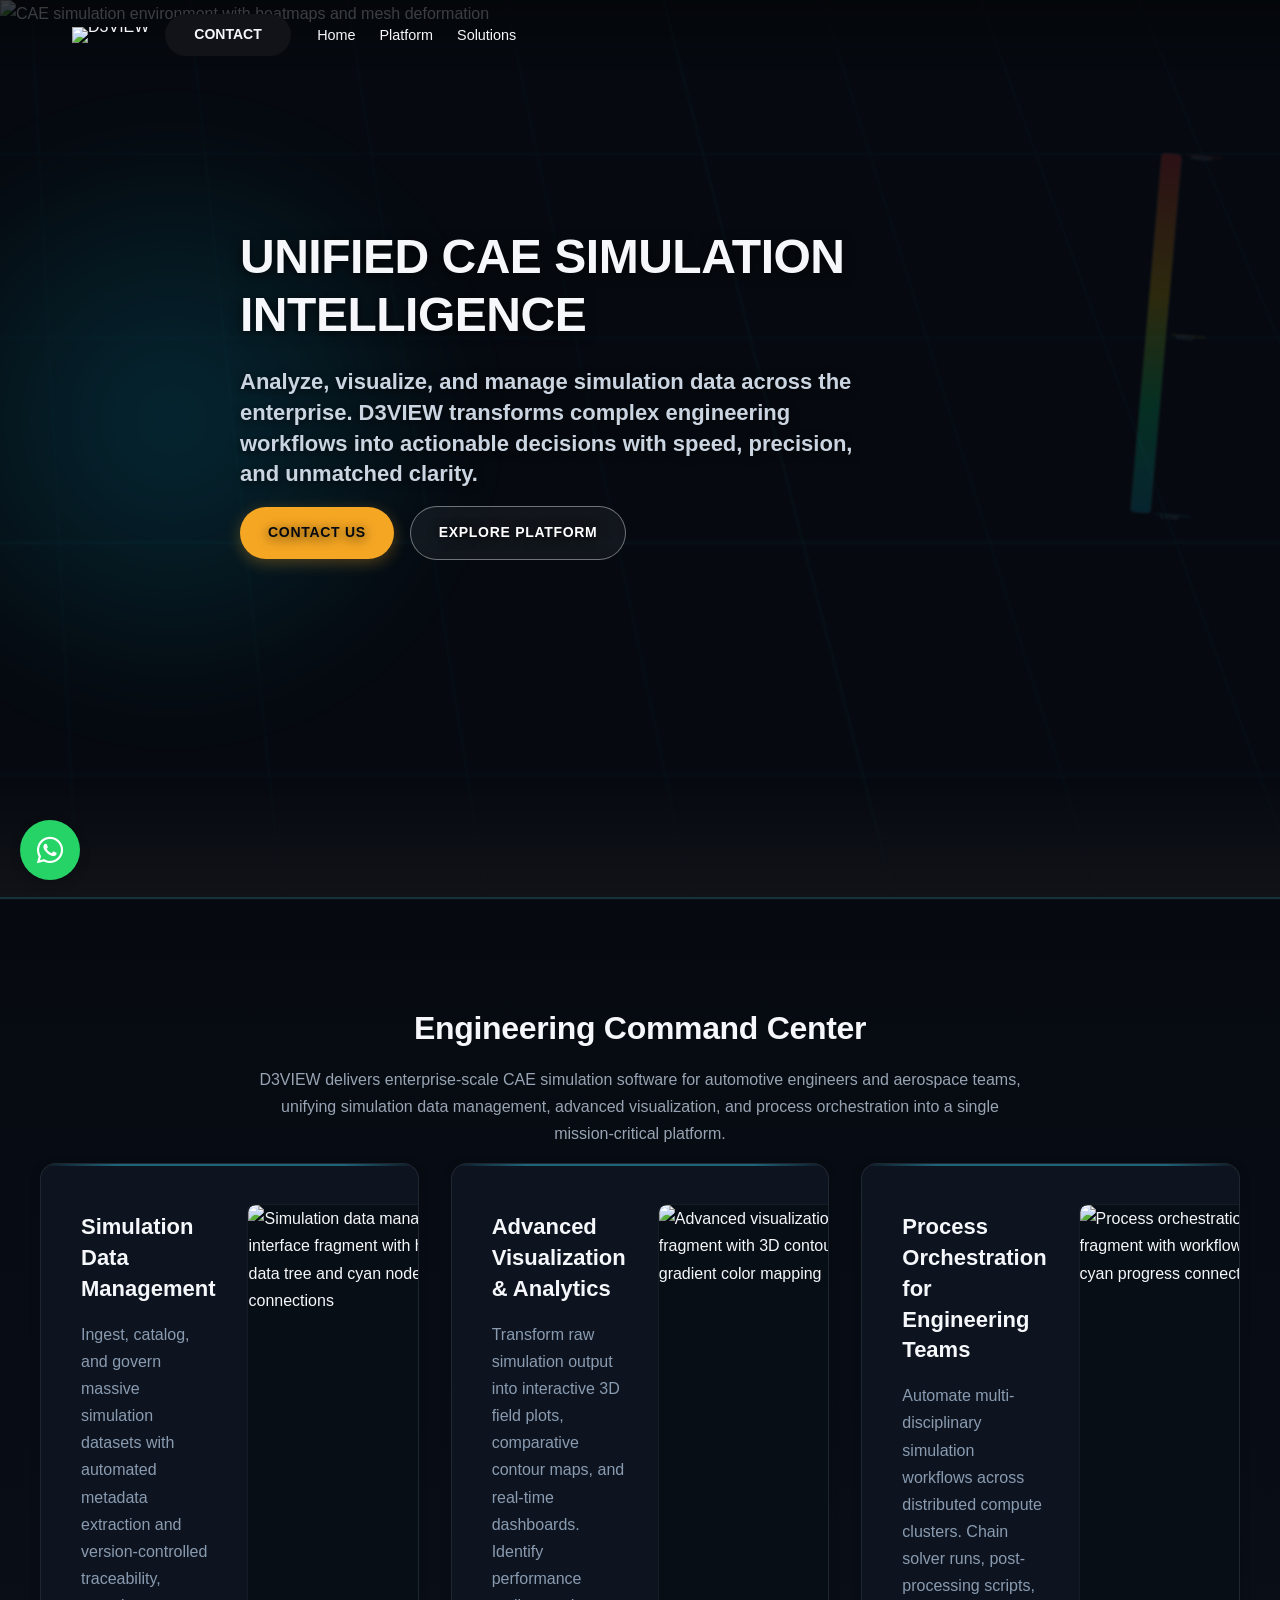
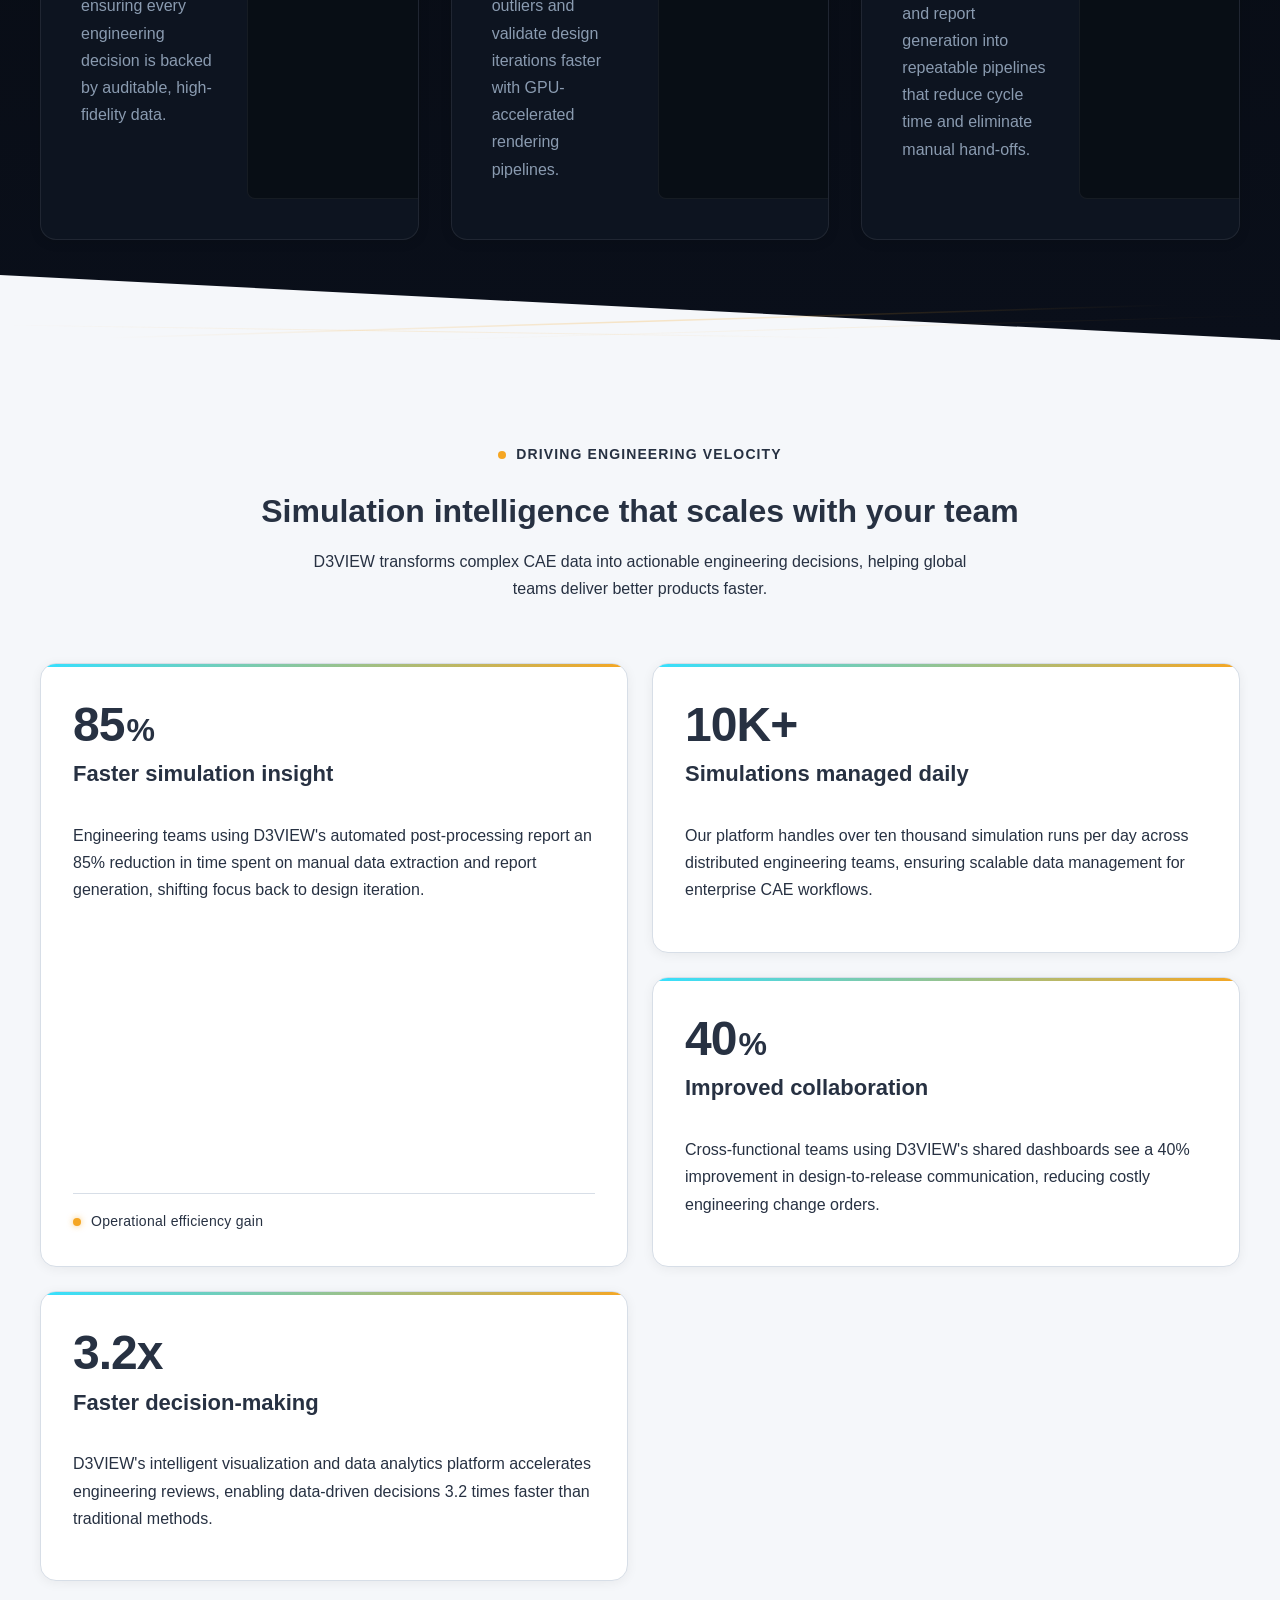
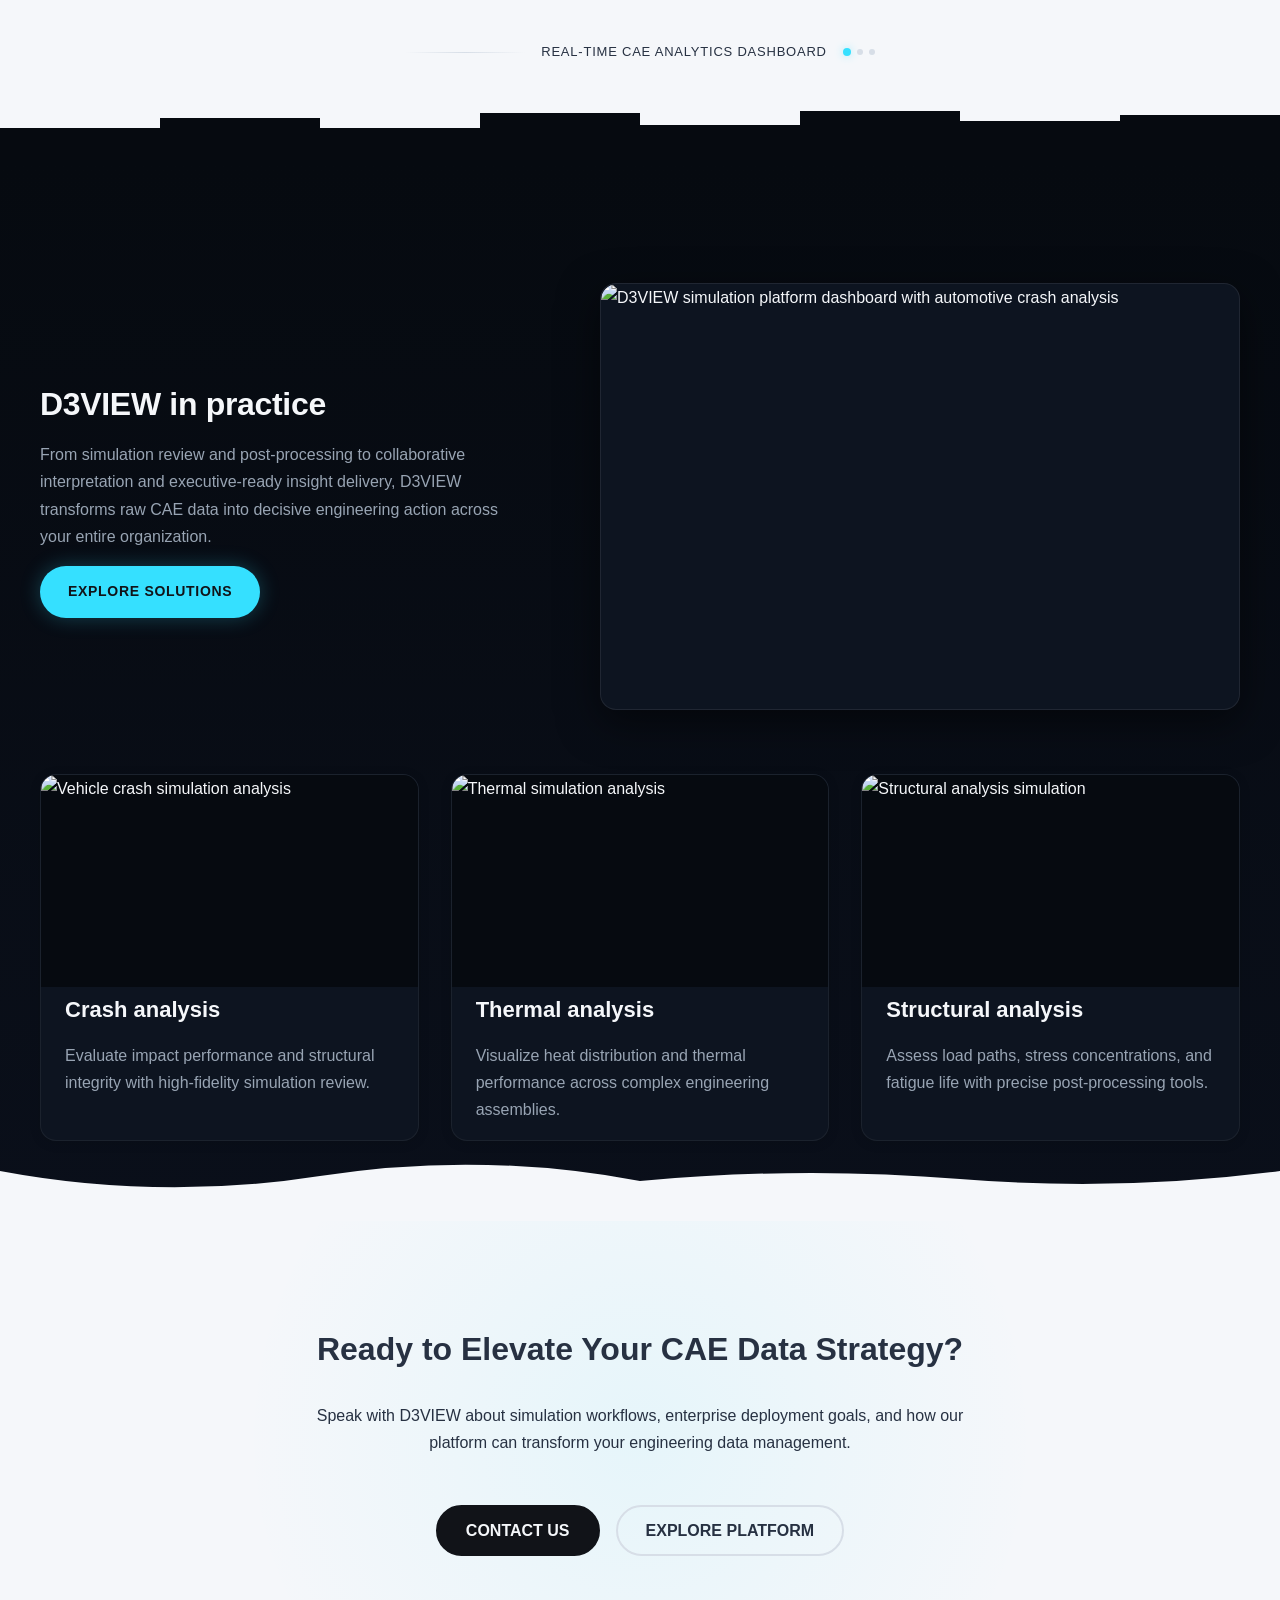
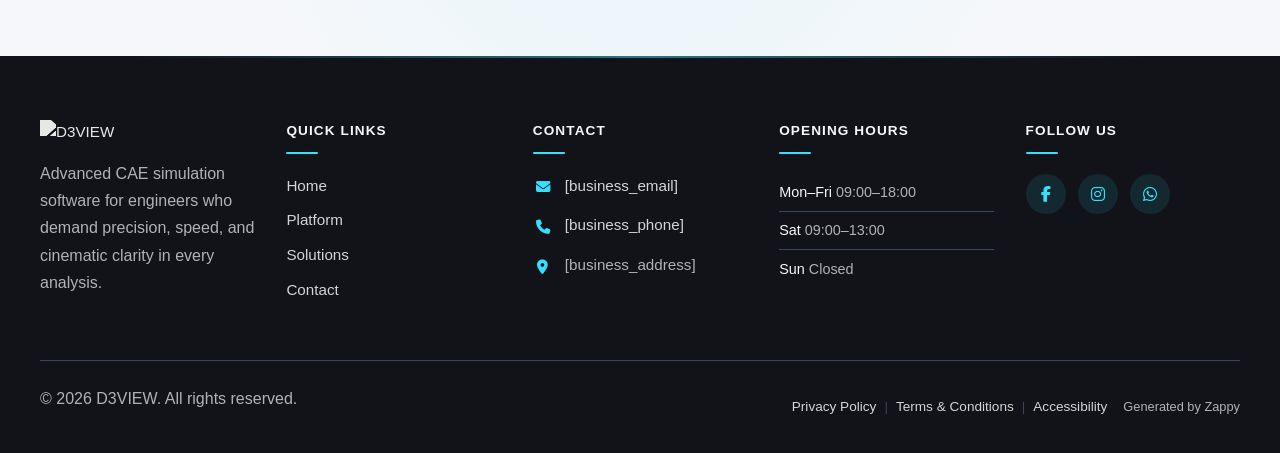
==== index.html @ 707a0f2b "Background sync: Progressive GitHub Sync" ====
<!DOCTYPE html>
<html lang="en">
<head>
    <meta charset="UTF-8">
    <meta name="viewport" content="width=device-width, initial-scale=1.0">
    <meta name="robots" content="index, follow">
    <title>Unlock Smarter CAE Simulations with Data Analytics — D3VIEW</title>
    <meta name="description" content="Transform how you analyze, visualize, and manage simulation data with D3VIEW&#39;s advanced CAE platform. Built for engineers who demand faster insights. Start optimizing today.">
    <meta name="keywords" content="D3VIEW, CAE simulation software for automotive engineers, engineering data management solutions US, simulation data analytics, finite element analysis software for aerospace">
    
    <!-- Favicons -->
    <link rel="icon" type="image/x-icon" href="/assets/favicon.ico">
    <link rel="icon" type="image/png" sizes="16x16" href="/assets/favicon-16x16.png">
    <link rel="icon" type="image/png" sizes="32x32" href="/assets/favicon-32x32.png">
    <link rel="icon" type="image/png" sizes="48x48" href="/assets/favicon-48x48.png">
    <link rel="icon" type="image/png" sizes="192x192" href="/assets/favicon-192x192.png">
    <link rel="icon" type="image/png" sizes="512x512" href="/assets/favicon-512x512.png">
    <link rel="apple-touch-icon" href="/assets/apple-touch-icon.png">
    <!-- Zappy Analytics -->
<script>
(function() {
  'use strict';
  
  // Configuration
  var config = {
    websiteId: 'a267a51c-6e63-4d14-a354-4fe58161409e',
    apiUrl: 'https://api.zappy5.com/api/analytics/track',
    sessionDuration: 30 * 60 * 1000, // 30 minutes
    visitorDuration: 30 * 24 * 60 * 60 * 1000, // 30 days
    trackPageViews: true,
    trackClicks: true,
    trackFormSubmissions: true
  };
  
  // Generate or retrieve persistent visitor ID (30 days)
  function getVisitorId() {
    var visitorKey = 'zappy_visitor_' + config.websiteId;
    var visitor = null;
    
    try {
      visitor = localStorage.getItem(visitorKey);
      if (visitor) {
        var visitorData = JSON.parse(visitor);
        var now = Date.now();
        
        // Check if visitor ID is still valid (30 days)
        if (now - visitorData.created < config.visitorDuration) {
          // Update last seen timestamp
          visitorData.lastSeen = now;
          localStorage.setItem(visitorKey, JSON.stringify(visitorData));
          return visitorData.id;
        }
      }
    } catch (e) {
      console.warn('Zappy Analytics: LocalStorage not available');
    }
    
    // Generate new visitor ID
    var newVisitorId = 'zv_' + Date.now() + '_' + Math.random().toString(36).substr(2, 9);
    
    try {
      localStorage.setItem(visitorKey, JSON.stringify({
        id: newVisitorId,
        created: Date.now(),
        lastSeen: Date.now()
      }));
    } catch (e) {
      // Continue without local storage
    }
    
    return newVisitorId;
  }
  
  // Generate or retrieve session ID (30 minutes)
  function getSessionId() {
    var sessionKey = 'zappy_session_' + config.websiteId;
    var session = null;
    
    try {
      session = sessionStorage.getItem(sessionKey);
      if (session) {
        var sessionData = JSON.parse(session);
        var now = Date.now();
        
        // Check if session is still valid
        if (now - sessionData.timestamp < config.sessionDuration) {
          // Update timestamp
          sessionData.timestamp = now;
          sessionStorage.setItem(sessionKey, JSON.stringify(sessionData));
          return sessionData.id;
        }
      }
    } catch (e) {
      console.warn('Zappy Analytics: SessionStorage not available');
    }
    
    // Generate new session ID
    var newSessionId = 'zs_' + Date.now() + '_' + Math.random().toString(36).substr(2, 9);
    
    try {
      sessionStorage.setItem(sessionKey, JSON.stringify({
        id: newSessionId,
        timestamp: Date.now()
      }));
    } catch (e) {
      // Continue without session storage
    }
    
    return newSessionId;
  }
  
  var visitorId = getVisitorId();
  var sessionId = getSessionId();
  
  // Track an event
  function trackEvent(eventType, data) {
    data = data || {};
    
    var eventData = {
      website_id: config.websiteId,
      event_type: eventType,
      page_path: window.location.pathname,
      referrer: document.referrer || 'direct',
      visitor_id: visitorId,
      session_id: sessionId,
      metadata: data
    };
    
    // Use sendBeacon if available (better for page unload events)
    if (navigator.sendBeacon) {
      var blob = new Blob([JSON.stringify(eventData)], { type: 'application/json' });
      navigator.sendBeacon(config.apiUrl, blob);
    } else {
      // Fallback to fetch
      fetch(config.apiUrl, {
        method: 'POST',
        headers: {
          'Content-Type': 'application/json'
        },
        body: JSON.stringify(eventData),
        keepalive: true
      }).catch(function(error) {
        console.warn('Zappy Analytics: Failed to track event', error);
      });
    }
  }
  
  // Track page view
  if (config.trackPageViews) {
    trackEvent('pageview', {
      title: document.title,
      url: window.location.href
    });
  }
  
  // Track clicks on important elements
  if (config.trackClicks) {
    document.addEventListener('click', function(e) {
      var target = e.target;
      
      // Track button clicks (counted as actions)
      if (target.tagName === 'BUTTON' || target.closest('button')) {
        var button = target.tagName === 'BUTTON' ? target : target.closest('button');
        trackEvent('click', {
          element: 'button',
          text: button.textContent.trim().substring(0, 100),
          id: button.id || null,
          class: button.className || null
        });
      }
      
      // Track link clicks (navigation - not counted as actions)
      else if (target.tagName === 'A' || target.closest('a')) {
        var link = target.tagName === 'A' ? target : target.closest('a');
        trackEvent('navigation', {
          element: 'link',
          text: link.textContent.trim().substring(0, 100),
          href: link.href,
          external: link.hostname !== window.location.hostname
        });
      }
    }, true);
  }
  
  // Track form submissions
  if (config.trackFormSubmissions) {
    document.addEventListener('submit', function(e) {
      var form = e.target;
      
      trackEvent('form_submit', {
        form_id: form.id || null,
        form_name: form.name || null,
        form_action: form.action || null,
        form_method: form.method || 'GET'
      });
    }, true);
  }
  
  // Track time on page (send on page unload)
  var pageLoadTime = Date.now();
  
  window.addEventListener('beforeunload', function() {
    var timeOnPage = Math.floor((Date.now() - pageLoadTime) / 1000); // in seconds
    
    trackEvent('page_unload', {
      time_on_page: timeOnPage,
      page_path: window.location.pathname
    });
  });
  
  // Expose tracking function globally for custom events
  window.zappyAnalytics = {
    track: trackEvent,
    getVisitorId: function() { return visitorId; },
    getSessionId: function() { return sessionId; }
  };
  
})();
</script>
<!-- End Zappy Analytics -->
    <meta property="og:title" content="Unlock Smarter CAE Simulations with Data Analytics — D3VIEW">
    <meta property="og:description" content="Transform how you analyze, visualize, and manage simulation data with D3VIEW&#39;s advanced CAE platform. Built for engineers who demand faster insights. Start optimizing today.">
    <meta name="twitter:card" content="summary_large_image">
    <meta name="twitter:title" content="Unlock Smarter CAE Simulations with Data Analytics — D3VIEW">
    <meta name="twitter:description" content="Transform how you analyze, visualize, and manage simulation data with D3VIEW&#39;s advanced CAE platform. Built for engineers who demand faster insights. Start optimizing today.">
    <meta property="og:type" content="website">
  <meta property="og:locale" content="en_US">
  
  
  
  
  
  <link rel="stylesheet" href="https://cdnjs.cloudflare.com/ajax/libs/font-awesome/6.4.0/css/all.min.css">
  <style>
    .skip-link { position: absolute; top: 0; left: 0; transform: translateY(-200%); padding: 12px 18px; background: var(--bg-dark, #1a1a1a); color: var(--text-light, #fff); font-weight: 600; border-radius: 0 0 8px 0; z-index: 10000; }
    .skip-link:focus { transform: none; outline: 2px solid var(--ring, #fff); outline-offset: 2px; }
    :focus-visible { outline: 2px solid var(--ring, currentColor); outline-offset: 3px; }
  </style>


  
    <!-- Favicons -->
    <link rel="icon" type="image/x-icon" href="/assets/favicon.ico">
    <link rel="icon" type="image/png" sizes="16x16" href="/assets/favicon-16x16.png">
    <link rel="icon" type="image/png" sizes="32x32" href="/assets/favicon-32x32.png">
    <link rel="icon" type="image/png" sizes="48x48" href="/assets/favicon-48x48.png">
    <link rel="icon" type="image/png" sizes="192x192" href="/assets/favicon-192x192.png">
    <link rel="icon" type="image/png" sizes="512x512" href="/assets/favicon-512x512.png">
    <link rel="apple-touch-icon" href="/assets/apple-touch-icon.png">
    <!-- Cookie Consent -->
    <link rel="stylesheet" href="https://cdn.jsdelivr.net/npm/vanilla-cookieconsent@3/dist/cookieconsent.css">
    <script src="https://cdn.jsdelivr.net/npm/vanilla-cookieconsent@3/dist/cookieconsent.umd.js"></script>
    <!-- Mickidum Accessibility Toolbar -->
    <script src="https://cdn.jsdelivr.net/gh/mickidum/acc_toolbar/acctoolbar/acctoolbar.min.js"></script>
    <link rel="stylesheet" href="/styles.css">
    <script>window.ZAPPY_WEBSITE_ID = "a267a51c-6e63-4d14-a354-4fe58161409e"; window.ZAPPY_API_BASE = "https://api.zappy5.com";</script>

    <style id="zappy-dropdown-submenu-styles">
      /* ========== DESKTOP DROPDOWN SUBMENU STYLES ========== */
      /* Base styles for dropdown submenus - parent must be positioned */
      .nav-menu li:has(.sub-menu), nav li:has(.sub-menu), .navbar li:has(.sub-menu), #navMenu li:has(.sub-menu) { position: relative; }
      /* Submenu base - hidden by default */
      .nav-menu .sub-menu, nav .sub-menu, .navbar .sub-menu, #navMenu .sub-menu { display: block !important; position: absolute !important; top: 100%; left: 0; min-width: 220px; background: white; border-radius: 8px; box-shadow: 0 8px 25px rgba(0,0,0,0.15); padding: 8px 0; opacity: 0; visibility: hidden; transform: translateY(10px); transition: all 0.3s ease; z-index: 1000; list-style: none; pointer-events: none; }
      /* CRITICAL: Desktop hover styles to show dropdown */
      .nav-menu li:hover > .sub-menu, nav li:hover > .sub-menu, .navbar li:hover > .sub-menu, #navMenu li:hover > .sub-menu { opacity: 1 !important; visibility: visible !important; transform: translateY(0) !important; pointer-events: auto !important; }
      /* Submenu item styling */
      .sub-menu li { list-style: none; margin: 0; padding: 0; }
      .sub-menu a { display: block !important; padding: 10px 16px !important; color: var(--text-dark, #333) !important; font-weight: 500; text-decoration: none; white-space: nowrap; transition: background-color 0.2s; }
      .sub-menu .zappy-nav-child > a { padding-left: 28px !important; font-size: 0.9em !important; opacity: 0.85 !important; }
      [dir="rtl"] .sub-menu .zappy-nav-child > a, html[lang="he"] .sub-menu .zappy-nav-child > a, html[lang="ar"] .sub-menu .zappy-nav-child > a { padding-left: 10px !important; padding-right: 28px !important; }
      .sub-menu .zappy-nav-parent > a { font-weight: 600 !important; }
      .sub-menu a:hover { background-color: #f5f5f5; }
      /* RTL (Hebrew/Arabic) dropdown positioning */
      [dir="rtl"] .nav-menu .sub-menu, [dir="rtl"] nav .sub-menu, [dir="rtl"] .navbar .sub-menu, html[lang="he"] .nav-menu .sub-menu, html[lang="he"] nav .sub-menu, html[lang="he"] .navbar .sub-menu, html[lang="ar"] .nav-menu .sub-menu, html[lang="ar"] nav .sub-menu, html[lang="ar"] .navbar .sub-menu { left: auto !important; right: 0 !important; }
      /* Hide empty dropdown menus (exclude catalog sub-menus that use <a> children instead of <li>) */
      .sub-menu:empty, .sub-menu:not(:has(li:not(.zappy-hidden-menu-item))):not(:has(> a)), .sub-menu:not(:has(li)):not(:has(> a)) { display: none !important; opacity: 0 !important; visibility: hidden !important; pointer-events: none !important; }
      /* Desktop: show submenu on Menu Group hover */
      li:has(.menu-group-title):hover > .sub-menu { opacity: 1 !important; visibility: visible !important; transform: translateY(0) !important; pointer-events: auto !important; }
      /* Menu Group title styling */
      .nav-menu > li > .menu-group-title, #navMenu > li > .menu-group-title { display: inline-block; padding: 0.5rem 1rem; cursor: default; user-select: none; }
      
      /* ========== MOBILE SUBMENU STYLES ========== */
      @media (max-width: 768px) {
        .nav-menu .sub-menu, nav .sub-menu, .navbar .sub-menu, #navMenu .sub-menu { position: static !important; transform: none !important; box-shadow: none !important; background: transparent !important; max-height: 0; overflow: hidden; opacity: 0; visibility: hidden; transition: max-height 0.3s ease, opacity 0.3s ease; padding: 0 !important; border-radius: 0 !important; }
        .navbar .sub-menu.mobile-expanded, .nav-menu .sub-menu.mobile-expanded, #navMenu .sub-menu.mobile-expanded { max-height: none !important; overflow-y: visible !important; opacity: 1 !important; visibility: visible !important; padding: 8px 0 8px 16px !important; }
        [dir="rtl"] .sub-menu.mobile-expanded, html[lang="he"] .sub-menu.mobile-expanded { padding: 8px 16px 8px 0 !important; }
        /* Disable hover behavior on mobile */
        .nav-menu li:hover > .sub-menu, nav li:hover > .sub-menu, .navbar li:hover > .sub-menu, #navMenu li:hover > .sub-menu { opacity: 0; visibility: hidden; pointer-events: none; }
        .nav-menu li > .sub-menu.mobile-expanded, nav li > .sub-menu.mobile-expanded, .navbar li > .sub-menu.mobile-expanded, #navMenu li > .sub-menu.mobile-expanded { opacity: 1 !important; visibility: visible !important; pointer-events: auto !important; }
        .nav-menu li:has(.sub-menu), nav li:has(.sub-menu), .navbar li:has(.sub-menu), #navMenu li:has(.sub-menu) { display: flex !important; flex-wrap: wrap !important; align-items: center !important; position: relative !important; min-height: 44px !important; }
        .nav-menu li:has(.sub-menu) > a, nav li:has(.sub-menu) > a, .navbar li:has(.sub-menu) > a, #navMenu li:has(.sub-menu) > a { flex: 1 !important; min-width: 0 !important; }
        .nav-menu li:has(.sub-menu) > .menu-group-title, nav li:has(.sub-menu) > .menu-group-title, .navbar li:has(.sub-menu) > .menu-group-title, #navMenu li:has(.sub-menu) > .menu-group-title { flex: 1 !important; min-width: 0 !important; padding: 0 !important; line-height: inherit !important; }
        .nav-menu li:has(.sub-menu) > .sub-menu, nav li:has(.sub-menu) > .sub-menu, .navbar li:has(.sub-menu) > .sub-menu, #navMenu li:has(.sub-menu) > .sub-menu { flex-basis: 100% !important; width: 100% !important; }
        .nav-menu li:has(.sub-menu) > a [class*="chevron"], .nav-menu li:has(.sub-menu) > a [class*="arrow"], .nav-menu li:has(.sub-menu) > a .fa-chevron-down, .nav-menu li:has(.sub-menu) > a .fa-angle-down, nav li:has(.sub-menu) > a [class*="chevron"], nav li:has(.sub-menu) > a [class*="arrow"], #navMenu li:has(.sub-menu) > a [class*="chevron"], #navMenu li:has(.sub-menu) > a [class*="arrow"] { display: none !important; visibility: hidden !important; }
        .mobile-submenu-toggle { display: flex !important; align-items: center !important; justify-content: center !important; width: 44px !important; height: auto !important; background: transparent !important; border: none !important; cursor: pointer !important; color: var(--text-light) !important; position: static !important; flex-shrink: 0 !important; align-self: stretch !important; z-index: 2 !important; padding: 0 !important; margin: 0 !important; }
        .mobile-submenu-toggle::after { content: '' !important; width: 0 !important; height: 0 !important; border-left: 6px solid transparent !important; border-right: 6px solid transparent !important; border-top: 7px solid currentColor !important; transition: transform 0.3s ease !important; }
        .mobile-submenu-toggle.expanded::after { transform: rotate(180deg) !important; }
        .sub-menu a { padding: 10px 0 !important; display: block !important; color: var(--text-light) !important; white-space: normal !important; }
        .sub-menu .zappy-nav-child > a { padding-left: 28px !important; font-size: 0.9em !important; opacity: 0.85 !important; }
        [dir="rtl"] .sub-menu .zappy-nav-child > a, html[lang="he"] .sub-menu .zappy-nav-child > a, html[lang="ar"] .sub-menu .zappy-nav-child > a { padding-left: 0 !important; padding-right: 28px !important; }
        .sub-menu .zappy-nav-parent > a { font-weight: 600 !important; }
        .nav-menu.active, #navMenu.active { max-width: 100vw !important; overflow-x: hidden !important; box-sizing: border-box !important; }
        .navbar .sub-menu li a, nav.navbar .sub-menu li a, .zappy-products-dropdown .sub-menu a { color: var(--text-light) !important; }
      }
      @media (min-width: 769px) { .mobile-submenu-toggle { display: none !important; } }
    </style>

    <style id="zappy-widget-visibility">
      html[dir="rtl"] .whatsapp-float { right: 20px !important; left: auto !important; }
      html[dir="ltr"] .whatsapp-float, html:not([dir]) .whatsapp-float { left: 20px !important; right: auto !important; }
      html[dir="rtl"] #mic-access-tool-general-button, html[dir="rtl"] .mic-access-tool-general-button,
      html[dir="rtl"] #mic-init-access-tool .mic-access-tool-general-button,
      html[dir="rtl"] #mic-init-access-tool #mic-access-tool-general-button,
      html[dir="rtl"] ._access-icon { left: 20px !important; right: auto !important; }
      html[dir="ltr"] #mic-access-tool-general-button, html[dir="ltr"] .mic-access-tool-general-button,
      html[dir="ltr"] #mic-init-access-tool .mic-access-tool-general-button,
      html[dir="ltr"] #mic-init-access-tool #mic-access-tool-general-button,
      html[dir="ltr"] ._access-icon,
      html:not([dir]) #mic-access-tool-general-button, html:not([dir]) .mic-access-tool-general-button,
      html:not([dir]) #mic-init-access-tool .mic-access-tool-general-button,
      html:not([dir]) #mic-init-access-tool #mic-access-tool-general-button,
      html:not([dir]) ._access-icon { right: 20px !important; left: auto !important; }
      @media (max-width: 768px) { .whatsapp-float { display: flex !important; } }
      @media (min-width: 769px) { .whatsapp-float { display: flex !important; } }
      @media (max-width: 768px) {
        #mic-access-tool-general-button, .mic-access-tool-general-button,
        #mic-init-access-tool .mic-access-tool-general-button, #mic-init-access-tool #mic-access-tool-general-button,
        ._access-icon { display: flex !important; visibility: visible !important; opacity: 1 !important; pointer-events: auto !important; }
        #mic-access-tool-box.opened-mic-access-tool, .mic-access-tool-box.opened-mic-access-tool,
        #mic-init-access-tool #mic-access-tool-box.opened-mic-access-tool {
          visibility: visible !important; opacity: 1 !important; pointer-events: auto !important;
        }
      }
      @media (min-width: 769px) {
        #mic-access-tool-general-button, .mic-access-tool-general-button,
        #mic-init-access-tool .mic-access-tool-general-button, #mic-init-access-tool #mic-access-tool-general-button,
        ._access-icon { display: flex !important; visibility: visible !important; opacity: 1 !important; pointer-events: auto !important; }
        #mic-access-tool-box.opened-mic-access-tool, .mic-access-tool-box.opened-mic-access-tool,
        #mic-init-access-tool #mic-access-tool-box.opened-mic-access-tool {
          visibility: visible !important; opacity: 1 !important; pointer-events: auto !important;
        }
      }
    </style>
</head>
<body>
<a class="skip-link" href="#main">Skip to main content</a>
  <nav class="navbar">
  <button class="mobile-toggle" id="mobileToggle" aria-label="Menu">
    <svg class="hamburger-icon" width="24" height="24" viewBox="0 0 24 24" fill="none">
      <path d="M3 12h18M3 6h18M3 18h18" stroke="currentColor" stroke-width="2" stroke-linecap="round"></path>
    </svg>
    <svg class="close-icon" width="24" height="24" viewBox="0 0 24 24" fill="none" style="display: none;">
      <path d="M18 6L6 18M6 6l12 12" stroke="currentColor" stroke-width="2" stroke-linecap="round"></path>
    </svg>
  </button>
  
  <button class="phone-header-btn" data-phone="[business_phone]" aria-label="Call">
    <svg width="20" height="20" viewBox="0 0 24 24" fill="currentColor">
      <path d="M22 16.92v3a2 2 0 0 1-2.18 2 19.79 19.79 0 0 1-8.63-3.07 19.5 19.5 0 0 1-6-6 19.79 19.79 0 0 1-3.07-8.67A2 2 0 0 1 4.11 2h3a2 2 0 0 1 2 1.72 12.84 12.84 0 0 0 .7 2.81 2 2 0 0 1-.45 2.11L8.09 9.91a16 16 0 0 0 6 6l1.27-1.27a2 2 0 0 1 2.11-.45 12.84 12.84 0 0 0 2.81.7A2 2 0 0 1 22 16.92z"></path>
    </svg>
  </button>

  <div class="nav-container">
    <div class="nav-brand">
      <a href="/" class="logo-link"><img class="logo" src="/assets/site-home-image-1.webp" alt="D3VIEW"></a>
    </div>
    
    <ul class="nav-menu" id="navMenu"><li><a href="/">Home</a></li><li><a href="/platform">Platform</a></li><li><a href="/solutions">Solutions</a></li></ul>
    
    <div class="nav-cta-container">
      <a href="/contact" class="nav-cta-btn">Contact</a>
    </div>
  </div>
</nav>
<script>

// Navbar Mobile Menu Toggle and Contrast Fix
(function() {
  // Use 'load' event instead of 'DOMContentLoaded' to ensure we run AFTER all other scripts
  window.addEventListener('load', function() {
    
    // FIX MOBILE BUTTON CONTRAST
    // Detect navbar background color and apply contrasting color to mobile buttons
    const navbar = document.querySelector('.navbar, nav, header');
    if (!navbar) {
      console.log('[Navbar] Navbar element not found');
      return;
    }
    
    // DECLARE VARIABLES EARLY to avoid Temporal Dead Zone errors
    // These are used in multiple places below
    let mobileToggle = document.getElementById('mobileToggle') ||
                       document.querySelector('.mobile-toggle') ||
                       document.querySelector('.hamburger') ||
                       document.querySelector('.hamburger-menu') ||
                       document.querySelector('.menu-toggle') ||
                       document.querySelector('.burger-menu') ||
                       document.querySelector('[aria-label="Menu"]') ||
                       document.querySelector('[aria-label="תפריט"]');
    
    const phoneBtn = document.querySelector('.phone-header-btn');
    
    const computedStyle = window.getComputedStyle(navbar);
    let bgColor = computedStyle.backgroundColor;
    
    console.log('[Navbar] Initial navbar background:', bgColor);
    
    // Check if background is transparent or rgba with 0 alpha
    const isTransparent = bgColor === 'transparent' || 
                         bgColor === 'rgba(0, 0, 0, 0)' ||
                         (bgColor.startsWith('rgba') && bgColor.includes(', 0)'));
    
    if (isTransparent) {
      // Check for background-image or gradient
      const bgImage = computedStyle.backgroundImage;
      if (bgImage && bgImage !== 'none') {
        console.log('[Navbar] Navbar has background image/gradient, using dark text');
        bgColor = 'rgb(240, 240, 240)'; // Assume light background
      } else {
        // Transparent navbar - check body background
        const bodyBg = window.getComputedStyle(document.body).backgroundColor;
        console.log('[Navbar] Navbar transparent, using body background:', bodyBg);
        bgColor = bodyBg;
      }
    }
    
    // Calculate luminance to determine if background is light or dark
    const rgb = bgColor.match(/\d+/g);
    if (rgb && rgb.length >= 3) {
      const r = parseInt(rgb[0]);
      const g = parseInt(rgb[1]);
      const b = parseInt(rgb[2]);
      const luminance = (0.299 * r + 0.587 * g + 0.114 * b) / 255;
      
      // Mobile button colors are set by Claude's AI-generated CSS (same as .nav-menu a)
      // No dynamic color overrides needed - colors come from the generated navbar CSS
      console.log('[Navbar] Mobile button colors preserved from Claude CSS (luminance:', luminance.toFixed(2) + ')');
      
      // FIX ICON SIZES - Ensure SVGs are properly sized and visible
      // INJECT CRITICAL CSS TO OVERRIDE ANY CONFLICTING RULES
      const criticalCSS = document.createElement('style');
      criticalCSS.id = 'zappy-mobile-nav-fix';
      const htmlLang = document.documentElement.lang || 'en';
      const htmlDir = document.documentElement.dir || 'ltr';
      // Check both dir attribute AND lang for RTL detection
      // dir="rtl" is the most reliable indicator
      const isRTL = htmlDir === 'rtl' || htmlLang === 'he' || htmlLang === 'ar';
      
      criticalCSS.textContent = `
        /* Hide mobile buttons on desktop, show only on mobile */
        @media (min-width: 769px) {
          .mobile-toggle,
          .phone-header-btn {
            display: none !important;
          }
        }
        
        /* Show and position mobile buttons correctly on mobile */
        @media (max-width: 768px) {
          .navbar,
          nav.navbar {
            min-height: 70px !important;
          }

          .mobile-toggle,
          .phone-header-btn {
            position: absolute !important;
            top: 0 !important;
            bottom: 0 !important;
            margin-top: auto !important;
            margin-bottom: auto !important;
            transform: none !important;
            z-index: 1001 !important;
            display: flex !important;
            align-items: center !important;
            justify-content: center !important;
            width: 36px !important;
            height: 36px !important;
            border-radius: 50% !important;
            border: none !important;
            cursor: pointer !important;
            padding: 6px !important;
            background: none !important;
            color: var(--nav-text, var(--text-light)) !important;
            touch-action: manipulation !important;
            -webkit-tap-highlight-color: transparent !important;
          }

          html[data-zappy-site-type="ecommerce"] .phone-header-btn,
          body[data-zappy-site-type="ecommerce"] .phone-header-btn,
          html[data-zappy-site-type="ecommerce"] header .phone-header-btn,
          html[data-zappy-site-type="ecommerce"] nav .phone-header-btn {
            display: none !important;
            visibility: hidden !important;
            width: 0 !important;
            height: 0 !important;
            min-width: 0 !important;
            overflow: hidden !important;
          }
          
          /* LTR positioning (default): hamburger LEFT, phone RIGHT */
          html:not([dir="rtl"]):not([lang="he"]):not([lang="ar"]) .mobile-toggle,
          html[dir="ltr"] .mobile-toggle {
            left: 12px !important;
            right: auto !important;
          }
          html:not([dir="rtl"]):not([lang="he"]):not([lang="ar"]) .phone-header-btn,
          html[dir="ltr"] .phone-header-btn {
            right: 12px !important;
            left: auto !important;
          }
          
          /* RTL positioning: hamburger RIGHT, phone LEFT */
          html[dir="rtl"] .mobile-toggle,
          html[lang="he"] .mobile-toggle,
          html[lang="ar"] .mobile-toggle {
            right: 12px !important;
            left: auto !important;
          }
          html[dir="rtl"] .phone-header-btn,
          html[lang="he"] .phone-header-btn,
          html[lang="ar"] .phone-header-btn {
            left: 12px !important;
            right: auto !important;
          }
          
          /* CRITICAL: Ensure nav-container has min-height on mobile */
          /* All children are positioned absolutely/fixed on mobile, so height:auto collapses to 0 */
          .nav-container {
            min-height: 70px !important;
            position: relative !important;
          }
          
          /* Ensure SVG icons are properly sized and inherit color */
          .mobile-toggle svg,
          .phone-header-btn svg {
            width: 24px !important;
            height: 24px !important;
            /* Don't force display - let JavaScript control hamburger/close toggle */
          }
          
          /* Reset nav-cta-container on mobile - remove desktop box-shadow/padding */
          /* that creates a visible ghost box when CTA button is hidden */
          .nav-cta-container {
            box-shadow: none !important;
            padding: 0 !important;
          }
          
          /* Hide nav-cta-container entirely on mobile when there's no lang-switcher */
          /* (only the CTA button is inside, and it's hidden on mobile) */
          .nav-cta-container:not(:has(.lang-switcher)) {
            display: none !important;
          }
          
          /* CRITICAL: Prevent hero image fade gradient from bleeding over headline text */
          /* The .image-fade-gradient has bottom: -30px (extends below parent) */
          /* On mobile stacked layout, this overlaps the h1 text below the image */
          .hero-image-column {
            overflow: hidden !important;
          }
          .image-fade-gradient {
            bottom: 0 !important;
          }
          
          /* Hide desktop language switcher on mobile - hamburger menu handles it */
          /* High specificity to override stored CSS */
          .lang-switcher,
          .nav-cta-container .lang-switcher,
          .nav-container .lang-switcher,
          .navbar .lang-switcher,
          .navbar .nav-cta-container .lang-switcher {
            display: none !important;
          }
        }
      `;
      
      // Remove existing fix if present and inject new one
      const existing = document.getElementById('zappy-mobile-nav-fix');
      if (existing) existing.remove();
      document.head.appendChild(criticalCSS);
      
      console.log('[Navbar] Critical CSS injected for mobile nav positioning');
      
      // ONLY apply inline positioning styles on mobile viewport
      // On desktop, the CSS handles hiding these buttons with display: none
      // Inline styles were breaking desktop layout by overriding CSS
      const isMobileViewport = window.innerWidth <= 768;
      
      if (mobileToggle) {
        // Icon sizing applies to all viewports for consistency
        const hamburgerIcon = mobileToggle.querySelector('.hamburger-icon');
        const closeIcon = mobileToggle.querySelector('.close-icon');
        
        if (hamburgerIcon) {
          hamburgerIcon.style.setProperty('width', '24px', 'important');
          hamburgerIcon.style.setProperty('height', '24px', 'important');
          hamburgerIcon.style.setProperty('display', 'block', 'important'); // Show hamburger by default
        }
        if (closeIcon) {
          closeIcon.style.setProperty('width', '24px', 'important');
          closeIcon.style.setProperty('height', '24px', 'important');
          closeIcon.style.setProperty('display', 'none', 'important'); // Hide close icon by default
        }
        
        // ONLY set positioning inline styles on mobile
        if (isMobileViewport) {
          mobileToggle.style.setProperty('position', 'absolute', 'important');
          mobileToggle.style.setProperty('top', '0', 'important');
          mobileToggle.style.setProperty('bottom', '0', 'important');
          mobileToggle.style.setProperty('margin-top', 'auto', 'important');
          mobileToggle.style.setProperty('margin-bottom', 'auto', 'important');
          mobileToggle.style.setProperty('transform', 'none', 'important');
          mobileToggle.style.setProperty('z-index', '1001', 'important');
          
          // Clear any inline left/right so CSS can take over based on html[dir]
          mobileToggle.style.removeProperty('left');
          mobileToggle.style.removeProperty('right');
          
          console.log('[Navbar] Mobile toggle positioning applied (mobile viewport)');
        } else {
          // On desktop, clear any positioning styles to let CSS handle it
          mobileToggle.style.removeProperty('position');
          mobileToggle.style.removeProperty('top');
          mobileToggle.style.removeProperty('transform');
          mobileToggle.style.removeProperty('z-index');
          mobileToggle.style.removeProperty('left');
          mobileToggle.style.removeProperty('right');
          console.log('[Navbar] Desktop viewport - cleared mobile toggle inline positioning');
        }
      }
      
      if (phoneBtn) {
        // Icon sizing applies to all viewports
        const phoneIcon = phoneBtn.querySelector('svg');
        if (phoneIcon) {
          phoneIcon.style.width = '24px';
          phoneIcon.style.height = '24px';
          phoneIcon.setAttribute('width', '24');
          phoneIcon.setAttribute('height', '24');
        }
        
        // ONLY set positioning inline styles on mobile
        if (isMobileViewport) {
          phoneBtn.style.setProperty('position', 'absolute', 'important');
          phoneBtn.style.setProperty('top', '0', 'important');
          phoneBtn.style.setProperty('bottom', '0', 'important');
          phoneBtn.style.setProperty('margin-top', 'auto', 'important');
          phoneBtn.style.setProperty('margin-bottom', 'auto', 'important');
          phoneBtn.style.setProperty('transform', 'none', 'important');
          phoneBtn.style.setProperty('z-index', '1001', 'important');
          
          // Clear any inline left/right so CSS can take over based on html[dir]
          phoneBtn.style.removeProperty('left');
          phoneBtn.style.removeProperty('right');
          
          console.log('[Navbar] Phone button positioning applied (mobile viewport)');
        } else {
          // On desktop, clear any positioning styles to let CSS handle it
          phoneBtn.style.removeProperty('position');
          phoneBtn.style.removeProperty('top');
          phoneBtn.style.removeProperty('transform');
          phoneBtn.style.removeProperty('z-index');
          phoneBtn.style.removeProperty('left');
          phoneBtn.style.removeProperty('right');
          console.log('[Navbar] Desktop viewport - cleared phone button inline positioning');
        }
      }
    } else {
      console.log('[Navbar] Could not parse background color:', bgColor);
    }
    
    // MOBILE MENU TOGGLE
    // Re-query in case DOM changed (mobileToggle already declared at top of function)
    mobileToggle = document.getElementById('mobileToggle') ||
                   document.querySelector('.mobile-toggle') ||
                   document.querySelector('.hamburger') ||
                   document.querySelector('.hamburger-menu') ||
                   document.querySelector('.menu-toggle') ||
                   document.querySelector('.burger-menu') ||
                   document.querySelector('[aria-label="Menu"]') ||
                   document.querySelector('[aria-label="תפריט"]');
    
    // EXPANDED SEARCH: Find nav menu by ID or class
    const navMenu = document.getElementById('navMenu') ||
                  document.querySelector('.nav-menu') ||
                  document.querySelector('.nav-links') ||
                  document.querySelector('nav ul:not(.submenu)');
    
    if (!mobileToggle || !navMenu) {
      console.log('[Navbar] Mobile toggle or menu not found:', { toggle: !!mobileToggle, menu: !!navMenu });
      return;
    }
    
    // Ensure navMenu has ID for CSS targeting
    if (!navMenu.id) {
      navMenu.id = 'navMenu';
    }
    
    console.log('[Navbar] Initializing mobile menu...');
    
    // Remove any existing event listeners by cloning the button
    const newToggle = mobileToggle.cloneNode(true);
    mobileToggle.parentNode.replaceChild(newToggle, mobileToggle);
    
    // Toggle menu handler (shared by click and touchend)
    function handleToggle(e) {
      e.preventDefault();
      e.stopPropagation();
      
      const hamburgerIcon = newToggle.querySelector('.hamburger-icon');
      const closeIcon = newToggle.querySelector('.close-icon');
      const isActive = navMenu.classList.contains('active');
      
      if (isActive) {
        // Close menu
        navMenu.classList.remove('active');
        if (hamburgerIcon) hamburgerIcon.style.setProperty('display', 'block', 'important');
        if (closeIcon) closeIcon.style.setProperty('display', 'none', 'important');
        document.body.style.overflow = '';
        console.log('[Navbar] Menu closed');
      } else {
        // Open menu
        navMenu.classList.add('active');
        if (hamburgerIcon) hamburgerIcon.style.setProperty('display', 'none', 'important');
        if (closeIcon) closeIcon.style.setProperty('display', 'block', 'important');
        document.body.style.overflow = 'hidden';
        console.log('[Navbar] Menu opened');
      }
    }
    
    // Use click for desktop/emulation and touchend as iOS Safari fallback.
    // Prevent double-fire with a timestamp guard.
    var lastToggleTime = 0;
    function guardedToggle(e) {
      var now = Date.now();
      if (now - lastToggleTime < 300) return;
      lastToggleTime = now;
      handleToggle(e);
    }
    
    newToggle.addEventListener('click', guardedToggle);
    newToggle.addEventListener('touchend', guardedToggle);
    
    // Close menu when clicking nav links (but NOT dropdown toggles)
    const navLinks = navMenu.querySelectorAll('a');
    navLinks.forEach(function(link) {
      link.addEventListener('click', function() {
        // Don't close if it's a dropdown child (unless it's a real navigation link)
        if (this.getAttribute('href') === '#') return;
        
        const hamburgerIcon = newToggle.querySelector('.hamburger-icon');
        const closeIcon = newToggle.querySelector('.close-icon');
        
        navMenu.classList.remove('active');
        if (hamburgerIcon) hamburgerIcon.style.setProperty('display', 'block', 'important');
        if (closeIcon) closeIcon.style.setProperty('display', 'none', 'important');
        document.body.style.overflow = '';
        console.log('[Navbar] Menu closed (link clicked)');
      });
    });
    
    // DROPDOWN MENU TOGGLE (for mobile and touch devices)
    var dropdownToggles = navMenu.querySelectorAll('.dropdown-toggle');
    dropdownToggles.forEach(function(toggle) {
      toggle.addEventListener('click', function(e) {
        e.preventDefault();
        e.stopPropagation();
        var parent = this.closest('.nav-dropdown');
        if (!parent) return;
        
        // Close other open dropdowns at the same level
        var siblings = parent.parentNode.querySelectorAll('.nav-dropdown.open');
        siblings.forEach(function(sib) {
          if (sib !== parent) sib.classList.remove('open');
        });
        
        parent.classList.toggle('open');
        console.log('[Navbar] Dropdown toggled:', parent.classList.contains('open') ? 'open' : 'closed');
      });
    });
    
    // Close dropdowns when clicking outside
    document.addEventListener('click', function(e) {
      if (!e.target.closest('.nav-dropdown')) {
        var openDropdowns = document.querySelectorAll('.nav-dropdown.open');
        openDropdowns.forEach(function(dd) { dd.classList.remove('open'); });
      }
    });
    
    console.log('[Navbar] Dropdown handlers initialized for ' + dropdownToggles.length + ' dropdowns');
    
    // Phone button functionality (phoneBtn already declared at top of function)
    if (phoneBtn) {
      phoneBtn.addEventListener('click', function() {
        // Get phone number from placeholder in page or use default
        const phoneLinks = document.querySelectorAll('a[href^="tel:"]');
        const phoneNumber = phoneLinks.length > 0 
          ? phoneLinks[0].getAttribute('href').replace('tel:', '')
          : '[business_phone]';
        
        window.location.href = 'tel:' + phoneNumber;
        console.log('[Navbar] Phone button clicked');
      });
    }
    
    console.log('[Navbar] Mobile menu initialized successfully');
    
    // WhatsApp button visibility is now controlled via CSS (siteSettings).
    // No JS-based desktop hiding — the button is visible on both mobile and desktop by default.
  });
})();

</script>
  
  <main id="main">
    <section data-band-index="0" class="home-hero-section" data-layout-spec="Home-hero" data-hero-type="fullscreen-scrim">
  <!-- Background Image -->
  <div class="hero-bg-wrapper">
    <img loading="eager" fetchpriority="high" data-hero-bg="true" data-placeholder="home-hero-image-1" data-context="Ultra-detailed cinematic 3D render of a CAE simulation environment showing a vehicle crash analysis with colorful contour heatmaps, mesh deformation grids, floating holographic data panels with engineering graphs, dark command center atmosphere with subtle cyan and electric blue highlights, depth of field blur on edges, 8K photorealistic style" width="1200" height="600" src="/assets/site-home-hero-image-1.webp" alt="CAE simulation environment with heatmaps and mesh deformation" class="hero-bg-img">
  </div>

  <!-- Scrim Overlay for Text Legibility -->
  <div class="hero-scrim"></div>

  <!-- Decorative Motifs (Behind Content) -->
  <div class="hero-decorations" aria-hidden="true">
    <!-- Grid Overlay -->
    <svg class="hero-grid-overlay" width="600" height="600" viewBox="0 0 600 600" preserveAspectRatio="xMidYMid slice" xmlns="http://www.w3.org/2000/svg">
      <defs>
        <pattern id="perspectiveGrid" width="60" height="60" patternUnits="userSpaceOnUse">
          <path d="M 60 0 L 0 0 L 0 60" fill="none" stroke="#00B4D8" stroke-width="0.5" stroke-opacity="0.06"></path>
        </pattern>
      </defs>
      <rect width="100%" height="100%" fill="url(#perspectiveGrid)"></rect>
      <path d="M 0 300 L 600 300 M 300 0 L 300 600" stroke="#00B4D8" stroke-width="0.5" stroke-opacity="0.04"></path>
    </svg>

    <!-- Glow Radial Accent -->
    <div class="hero-glow-accent"></div>

    <!-- Velocity Color Bar -->
    <svg class="hero-color-bar" width="80" height="400" viewBox="0 0 80 400" preserveAspectRatio="xMidYMid meet" xmlns="http://www.w3.org/2000/svg">
      <defs>
        <linearGradient id="velocityGradient" x1="0%" y1="0%" x2="0%" y2="100%">
          <stop offset="0%" stop-color="#FF3333"></stop>
          <stop offset="40%" stop-color="#FFD700"></stop>
          <stop offset="70%" stop-color="#00FF88"></stop>
          <stop offset="100%" stop-color="#00B4D8"></stop>
        </linearGradient>
      </defs>
      <rect x="10" y="20" width="20" height="360" rx="4" fill="url(#velocityGradient)" stroke="rgba(255,255,255,0.2)" stroke-width="1"></rect>
      <line x1="35" y1="20" x2="70" y2="20" stroke="#FF3333" stroke-width="1" opacity="0.8"></line>
      <text x="40" y="24" fill="#8A9BB0" font-size="8" font-family="Inter, sans-serif" font-weight="600">HIGH</text>
      <line x1="35" y1="200" x2="70" y2="200" stroke="#FFD700" stroke-width="1" opacity="0.8"></line>
      <text x="40" y="204" fill="#8A9BB0" font-size="8" font-family="Inter, sans-serif" font-weight="600">MED</text>
      <line x1="35" y1="380" x2="70" y2="380" stroke="#00B4D8" stroke-width="1" opacity="0.8"></line>
      <text x="40" y="384" fill="#8A9BB0" font-size="8" font-family="Inter, sans-serif" font-weight="600">LOW</text>
    </svg>
  </div>

  <!-- Text & CTA Overlay Group -->
  <div class="hero-overlay-group">
    <h1 class="hero-headline">Unified CAE Simulation Intelligence</h1>
    <h3 class="hero-subtitle">Analyze, visualize, and manage simulation data across the enterprise. D3VIEW transforms complex engineering workflows into actionable decisions with speed, precision, and unmatched clarity.</h3>
    <div class="hero-cta-group">
      <a href="/contact" class="btn-primary hero-cta-primary">Contact Us</a>
      <a href="/platform" class="btn-secondary hero-cta-secondary">Explore Platform</a>
    </div>
  </div>

  <!-- Bottom Divider -->
  <div class="home-hero-divider-wrapper" aria-hidden="true">
    <svg data-no-icon-edit="true" aria-hidden="true" viewBox="0 0 1200 120" preserveAspectRatio="none" xmlns="http://www.w3.org/2000/svg">
      <defs>
        <linearGradient id="dividerFade" x1="0%" y1="0%" x2="0%" y2="100%">
          <stop offset="0%" stop-color="#111318" stop-opacity="0"></stop>
          <stop offset="100%" stop-color="#111318" stop-opacity="1"></stop>
        </linearGradient>
      </defs>
      <rect x="0" y="0" width="1200" height="120" fill="url(#dividerFade)"></rect>
      <path d="M 0 120 L 1200 120 L 1200 119 L 0 119 Z" fill="#060A10" opacity="0.4"></path>
      <path d="M 0 118 L 1200 118" stroke="var(--accent)" stroke-width="1" opacity="0.3" fill="#060A10"></path>
    </svg>
  </div>
</section>

<section data-band-index="1" class="home-capabilities-section" data-layout-spec="Home-capabilities">
  <div class="home-capabilities-section__container">
    <!-- Intro Block -->
    <header class="home-capabilities-section__intro">
      <h2 class="home-capabilities-section__title">Engineering Command Center</h2>
      <p class="home-capabilities-section__subtitle">D3VIEW delivers enterprise-scale CAE simulation software for automotive engineers and aerospace teams, unifying simulation data management, advanced visualization, and process orchestration into a single mission-critical platform.</p>
    </header>

    <!-- Capability Cards Grid -->
    <div class="home-capabilities-section__grid">
      <!-- Card 1: Simulation Data Management -->
      <article class="home-capabilities-section__card">
        <div class="home-capabilities-section__card-body">
          <h3 class="home-capabilities-section__card-title">Simulation Data Management</h3>
          <p class="home-capabilities-section__card-text">Ingest, catalog, and govern massive simulation datasets with automated metadata extraction and version-controlled traceability, ensuring every engineering decision is backed by auditable, high-fidelity data.</p>
        </div>
        <div class="home-capabilities-section__card-visual">
          <img loading="lazy" decoding="async" data-placeholder="home-capabilities-image-1" data-context="Abstract dark engineering interface fragment showing a hierarchical data tree with glowing cyan nodes and thin connecting lines, resembling a mission-control simulation data catalog panel for CAE engineers." width="280" height="180" src="/assets/site-home-capabilities-image-1.webp" alt="Simulation data management interface fragment with hierarchical data tree and cyan node connections">
        </div>
      </article>

      <!-- Card 2: Advanced Visualization & Analytics -->
      <article class="home-capabilities-section__card">
        <div class="home-capabilities-section__card-body">
          <h3 class="home-capabilities-section__card-title">Advanced Visualization &amp; Analytics</h3>
          <p class="home-capabilities-section__card-text">Transform raw simulation output into interactive 3D field plots, comparative contour maps, and real-time dashboards. Identify performance outliers and validate design iterations faster with GPU-accelerated rendering pipelines.</p>
        </div>
        <div class="home-capabilities-section__card-visual">
          <img loading="lazy" decoding="async" data-placeholder="home-capabilities-image-2" data-context="Dark engineering UI fragment displaying a 3D wireframe contour plot with cyan-to-amber gradient color mapping, overlaid with thin grid lines and small floating data callouts, evoking a CAE post-processing dashboard." width="280" height="180" src="/assets/site-home-capabilities-image-2.webp" alt="Advanced visualization interface fragment with 3D contour plot and gradient color mapping">
        </div>
      </article>

      <!-- Card 3: Process Orchestration -->
      <article class="home-capabilities-section__card">
        <div class="home-capabilities-section__card-body">
          <h3 class="home-capabilities-section__card-title">Process Orchestration for Engineering Teams</h3>
          <p class="home-capabilities-section__card-text">Automate multi-disciplinary simulation workflows across distributed compute clusters. Chain solver runs, post-processing scripts, and report generation into repeatable pipelines that reduce cycle time and eliminate manual hand-offs.</p>
        </div>
        <div class="home-capabilities-section__card-visual">
          <img loading="lazy" decoding="async" data-placeholder="home-capabilities-image-3" data-context="Abstract dark interface fragment showing a horizontal workflow diagram with connected rectangular nodes, thin cyan progress lines, and small status indicators, resembling an engineering process orchestration canvas." width="280" height="180" src="/assets/site-home-capabilities-image-3.webp" alt="Process orchestration interface fragment with workflow nodes and cyan progress connectors">
        </div>
      </article>
    </div>
  </div>

  <!-- Bottom Divider: Angled clipped edge with faint amber signal lines -->
  <div class="home-capabilities-section__divider-wrapper" aria-hidden="true" data-no-icon-edit="true">
    <svg viewBox="0 0 1200 80" preserveAspectRatio="none" xmlns="http://www.w3.org/2000/svg">
      <defs>
        <linearGradient id="signal-grad" x1="0%" y1="0%" x2="100%" y2="0%">
          <stop offset="0%" stop-color="#F5A623" stop-opacity="0"></stop>
          <stop offset="50%" stop-color="#F5A623" stop-opacity="0.25"></stop>
          <stop offset="100%" stop-color="#F5A623" stop-opacity="0"></stop>
        </linearGradient>
      </defs>
      <!-- Angled clip fill matching next section background -->
      <path d="M0,80 L0,15 L1200,80 L1200,80 Z" fill="var(--bg-light)"></path>
      <!-- Faint amber signal lines -->
      <line x1="100" y1="78" x2="1100" y2="45" stroke="url(#signal-grad)" stroke-width="1.5" vector-effect="non-scaling-stroke"></line>
      <line x1="0" y1="65" x2="800" y2="78" stroke="url(#signal-grad)" stroke-width="1" vector-effect="non-scaling-stroke" opacity="0.6"></line>
      <line x1="400" y1="80" x2="1200" y2="55" stroke="url(#signal-grad)" stroke-width="1" vector-effect="non-scaling-stroke" opacity="0.4"></line>
    </svg>
  </div>
</section>

<section data-band-index="2" class="home-stats-section" data-layout-spec="Home-stats">
  <div class="home-stats-section__container">
    <div class="home-stats-section__header">
      <span class="home-stats-section__label">Driving Engineering Velocity</span>
      <h2 class="home-stats-section__title">Simulation intelligence that scales with your team</h2>
      <p class="home-stats-section__subtitle">D3VIEW transforms complex CAE data into actionable engineering decisions, helping global teams deliver better products faster.</p>
    </div>

    <div class="home-stats-section__grid">
      <!-- Large Metric Card -->
      <article class="home-stats-section__card home-stats-section__card--large">
        <div class="home-stats-section__card-accent"></div>
        <div class="home-stats-section__card-content">
          <div class="home-stats-section__stat-group">
            <span class="home-stats-section__number"><span class="home-stats-section__number-value">85</span><span class="home-stats-section__number-suffix">%</span></span>
            <h3 class="home-stats-section__card-title">Faster simulation insight</h3>
          </div>
          <p class="home-stats-section__card-text">Engineering teams using D3VIEW's automated post-processing report an 85% reduction in time spent on manual data extraction and report generation, shifting focus back to design iteration.</p>
          <div class="home-stats-section__indicator">
            <span class="home-stats-section__indicator-dot"></span>
            <span class="home-stats-section__indicator-label">Operational efficiency gain</span>
          </div>
        </div>
      </article>

      <!-- Small Metric Card 1 -->
      <article class="home-stats-section__card">
        <div class="home-stats-section__card-accent"></div>
        <div class="home-stats-section__card-content">
          <div class="home-stats-section__stat-group">
            <span class="home-stats-section__number"><span class="home-stats-section__number-value">10K+</span></span>
            <h3 class="home-stats-section__card-title">Simulations managed daily</h3>
          </div>
          <p class="home-stats-section__card-text">Our platform handles over ten thousand simulation runs per day across distributed engineering teams, ensuring scalable data management for enterprise CAE workflows.</p>
        </div>
      </article>

      <!-- Small Metric Card 2 -->
      <article class="home-stats-section__card">
        <div class="home-stats-section__card-accent"></div>
        <div class="home-stats-section__card-content">
          <div class="home-stats-section__stat-group">
            <span class="home-stats-section__number"><span class="home-stats-section__number-value">40</span><span class="home-stats-section__number-suffix">%</span></span>
            <h3 class="home-stats-section__card-title">Improved collaboration</h3>
          </div>
          <p class="home-stats-section__card-text">Cross-functional teams using D3VIEW's shared dashboards see a 40% improvement in design-to-release communication, reducing costly engineering change orders.</p>
        </div>
      </article>

      <!-- Small Metric Card 3 -->
      <article class="home-stats-section__card">
        <div class="home-stats-section__card-accent"></div>
        <div class="home-stats-section__card-content">
          <div class="home-stats-section__stat-group">
            <span class="home-stats-section__number"><span class="home-stats-section__number-value">3.2x</span></span>
            <h3 class="home-stats-section__card-title">Faster decision-making</h3>
          </div>
          <p class="home-stats-section__card-text">D3VIEW's intelligent visualization and data analytics platform accelerates engineering reviews, enabling data-driven decisions 3.2 times faster than traditional methods.</p>
        </div>
      </article>
    </div>

    <div class="home-stats-section__annotation">
      <div class="home-stats-section__annotation-line"></div>
      <span class="home-stats-section__annotation-text">Real-time CAE analytics dashboard</span>
      <div class="home-stats-section__annotation-dots">
        <span class="home-stats-section__annotation-dot home-stats-section__annotation-dot--active"></span>
        <span class="home-stats-section__annotation-dot"></span>
        <span class="home-stats-section__annotation-dot"></span>
      </div>
    </div>
  </div>

  <!-- Bottom Divider: Gradient wash from light to charcoal with stepped contour -->
  <div class="home-stats-section__divider-wrapper">
    <svg data-no-icon-edit="true" aria-hidden="true" viewBox="0 0 1200 80" preserveAspectRatio="none" xmlns="http://www.w3.org/2000/svg">
      <defs>
        <linearGradient id="stats-divider-grad" x1="0%" y1="0%" x2="0%" y2="100%">
          <stop offset="0%" stop-color="#F5F7FA"></stop>
          <stop offset="100%" stop-color="#111318"></stop>
        </linearGradient>
      </defs>
      <path d="M0,80 L0,45 L150,45 L150,35 L300,35 L300,45 L450,45 L450,30 L600,30 L600,42 L750,42 L750,28 L900,28 L900,38 L1050,38 L1050,32 L1200,32 L1200,80 Z" fill="#060A10"></path>
    </svg>
  </div>
</section>

<section data-band-index="3" class="home-showcase-section" data-layout-spec="Home-showcase">
  <div class="home-showcase-section__container">
    <!-- UPPER ROW -->
    <div class="home-showcase-section__row-upper">
      <div class="home-showcase-section__content-col">
        <h2 class="home-showcase-section__heading">D3VIEW in practice</h2>
        <p class="home-showcase-section__description">From simulation review and post-processing to collaborative interpretation and executive-ready insight delivery, D3VIEW transforms raw CAE data into decisive engineering action across your entire organization.</p>
        <a href="/solutions" class="home-showcase-section__cta">Explore solutions</a>
      </div>
      <div class="home-showcase-section__image-col">
        <div class="home-showcase-section__image-frame">
          <img loading="lazy" decoding="async" data-placeholder="home-showcase-image-1" data-context="A wide cinematic screenshot of the D3VIEW CAE simulation platform dashboard showing a 3D automotive crash simulation with color-coded stress maps, data panels, and analysis charts on a dark interface" width="600" height="400" src="/assets/site-home-showcase-image-1.webp" alt="D3VIEW simulation platform dashboard with automotive crash analysis">
        </div>
      </div>
    </div>

    <!-- LOWER ROW -->
    <div class="home-showcase-section__row-lower">
      <div class="home-showcase-section__tile">
        <div class="home-showcase-section__tile-image">
          <img loading="lazy" decoding="async" data-placeholder="home-showcase-image-2" data-context="Close-up engineering visualization of a vehicle frontal crash test simulation with deformation heatmap and impact force vectors on a dark technical interface" width="400" height="300" src="/assets/site-home-showcase-image-2.webp" alt="Vehicle crash simulation analysis">
        </div>
        <h3 class="home-showcase-section__tile-heading">Crash analysis</h3>
        <p class="home-showcase-section__tile-description">Evaluate impact performance and structural integrity with high-fidelity simulation review.</p>
      </div>
      <div class="home-showcase-section__tile">
        <div class="home-showcase-section__tile-image">
          <img loading="lazy" decoding="async" data-placeholder="home-showcase-image-3" data-context="Thermal simulation visualization of an engine component with color gradient showing temperature distribution from blue to red, displayed on a dark engineering dashboard" width="400" height="300" src="/assets/site-home-showcase-image-3.webp" alt="Thermal simulation analysis">
        </div>
        <h3 class="home-showcase-section__tile-heading">Thermal analysis</h3>
        <p class="home-showcase-section__tile-description">Visualize heat distribution and thermal performance across complex engineering assemblies.</p>
      </div>
      <div class="home-showcase-section__tile">
        <div class="home-showcase-section__tile-image">
          <img loading="lazy" decoding="async" data-placeholder="home-showcase-image-4" data-context="Structural finite element analysis of an aerospace component showing stress contours and displacement vectors on a dark technical interface with data readouts" width="400" height="300" src="/assets/site-home-showcase-image-4.webp" alt="Structural analysis simulation">
        </div>
        <h3 class="home-showcase-section__tile-heading">Structural analysis</h3>
        <p class="home-showcase-section__tile-description">Assess load paths, stress concentrations, and fatigue life with precise post-processing tools.</p>
      </div>
    </div>
  </div>

  <!-- BOTTOM DIVIDER: luminous cyan-to-transparent arc line with soft fade -->
  <div class="home-showcase-section__divider-wrapper">
    <svg data-no-icon-edit="true" aria-hidden="true" viewBox="0 0 1200 80" preserveAspectRatio="none" xmlns="http://www.w3.org/2000/svg">
      <defs>
        <linearGradient id="home-showcase-cyan-fade" x1="0%" y1="0%" x2="0%" y2="100%">
          <stop offset="0%" stop-color="var(--accent)" stop-opacity="0"></stop>
          <stop offset="50%" stop-color="var(--accent)" stop-opacity="0.35"></stop>
          <stop offset="100%" stop-color="var(--accent)" stop-opacity="0"></stop>
        </linearGradient>
      </defs>
      <path d="M0,80 L0,30 Q150,60 300,35 T600,40 Q750,25 900,38 T1200,30 L1200,80 Z" fill="var(--bg-light)"></path>
    </svg>
  </div>
</section>

<section data-band-index="4" class="home-cta-section" data-layout-spec="Home-cta">
  <div class="home-cta-section__glow"></div>
  <div class="home-cta-section__container">
    <h2 class="home-cta-section__heading">Ready to Elevate Your CAE Data Strategy?</h2>
    <p class="home-cta-section__text">Speak with D3VIEW about simulation workflows, enterprise deployment goals, and how our platform can transform your engineering data management.</p>
    <div class="home-cta-section__actions">
      <a href="/contact" class="home-cta-section__btn home-cta-section__btn--primary">Contact Us</a>
      <a href="/platform" class="home-cta-section__btn home-cta-section__btn--secondary">Explore Platform</a>
    </div>
  </div>
</section>
  </main>
  
  <footer class="site-footer">
  <div class="footer-container">
    <div class="footer-grid">
      <!-- Company Info -->
      <div class="footer-col footer-company-col">
        <img src="/assets/d3view-engineering-software-cae-solutions-logo.webp" alt="D3VIEW" class="logo">
        <p class="footer-tagline">Advanced CAE simulation software for engineers who demand precision, speed, and cinematic clarity in every analysis.</p>
      </div>

      <!-- Quick Links -->
      <div class="footer-col footer-links-col">
        <h4>Quick Links</h4>
        <ul>
          <li><a href="/">Home</a></li>
          <li><a href="/platform">Platform</a></li>
          <li><a href="/solutions">Solutions</a></li>
          <li><a href="/contact">Contact</a></li>
        </ul>
      </div>

      <!-- Contact Info -->
      <div class="footer-col footer-contact-col">
        <h4>Contact</h4>
        <ul class="footer-contact">
          <li>
            <span class="contact-icon"><i class="fas fa-envelope"></i></span>
            <span class="contact-text"><a href="mailto:[business_email]">[business_email]</a></span>
          </li>
          <li>
            <span class="contact-icon"><i class="fas fa-phone"></i></span>
            <span class="contact-text"><a href="tel:[business_phone]">[business_phone]</a></span>
          </li>
          <li><a href="/"><span class="contact-icon"><i class="fas fa-map-marker-alt"></i></span>
            <span class="contact-text">[business_address]</span></a></li>
        </ul>
      </div>

      <!-- Business Hours -->
      <div class="footer-col footer-hours-col">
        <h4>Opening Hours</h4>
        <ul class="footer-hours">
          <li><a href="/"><span class="hours-day">Mon–Fri</span> <span class="hours-time">09:00–18:00</span></a></li>
          <li><a href="/"><span class="hours-day">Sat</span> <span class="hours-time">09:00–13:00</span></a></li>
          <li><a href="/"><span class="hours-day">Sun</span> <span class="hours-time">Closed</span></a></li>
        </ul>
      </div>

      <!-- Social Media -->
      <div class="footer-col footer-social-col">
        <h4>Follow Us</h4>
        <div class="footer-social">
          <a href="#" aria-label="Facebook" data-zappy-social-placeholder="true"><i class="fab fa-facebook-f"></i></a>
          <a href="#" aria-label="Instagram" data-zappy-social-placeholder="true"><i class="fab fa-instagram"></i></a>
          <a href="#" aria-label="WhatsApp" data-zappy-social-placeholder="true"><i class="fab fa-whatsapp"></i></a>
        </div>
      </div>
    </div>

    <!-- Bottom Bar -->
    <div class="footer-bottom">
      <div class="footer-bottom-left">
        <p class="footer-copyright">© 2026 D3VIEW. All rights reserved.</p>
      </div>
      <div class="footer-bottom-right">
        <nav class="footer-legal">
          <a href="/privacy">Privacy Policy</a>
          <span class="legal-divider" aria-hidden="true">|</span>
          <a href="/terms">Terms &amp; Conditions</a>
          <span class="legal-divider" aria-hidden="true">|</span>
          <a href="/accessibility">Accessibility</a>
        </nav>
        <a href="https://zappy5.com" target="_blank" class="zappy-attribution">Generated by Zappy</a>
      </div>
    </div>
  </div>
</footer>
  
  <a href="https://wa.me/[whatsapp_handle]" class="whatsapp-float" aria-label="WhatsApp">
    <i class="fab fa-whatsapp"></i>
  </a>
  
  <div data-integration="accessibility:toolbar"></div>

    <script src="/script.js"></script>

    <script id="zappy-mobile-submenu-script">
    (function() {
      function initMobileSubmenuToggles() {
        if (window.innerWidth > 768) {
          document.querySelectorAll('.mobile-submenu-toggle').forEach(function(btn) { btn.remove(); });
          document.querySelectorAll('.sub-menu.mobile-expanded').forEach(function(menu) { menu.classList.remove('mobile-expanded'); });
          return;
        }
        var items = document.querySelectorAll('.nav-menu li:has(.sub-menu), nav li:has(.sub-menu), .navbar li:has(.sub-menu), #navMenu li:has(.sub-menu)');
        items.forEach(function(li) {
          if (li.querySelector('.mobile-submenu-toggle')) return;
          var submenu = li.querySelector('.sub-menu');
          var parentLink = li.querySelector(':scope > a');
          if (!submenu || !parentLink) return;
          var toggleBtn = document.createElement('button');
          toggleBtn.className = 'mobile-submenu-toggle';
          toggleBtn.setAttribute('aria-label', 'Toggle submenu');
          toggleBtn.setAttribute('type', 'button');
          parentLink.insertAdjacentElement('afterend', toggleBtn);
          toggleBtn.addEventListener('click', function(e) {
            e.preventDefault(); e.stopPropagation();
            document.querySelectorAll('.sub-menu.mobile-expanded').forEach(function(menu) {
              if (menu !== submenu) { menu.classList.remove('mobile-expanded'); var t = menu.parentElement.querySelector('.mobile-submenu-toggle'); if(t) t.classList.remove('expanded'); }
            });
            submenu.classList.toggle('mobile-expanded');
            toggleBtn.classList.toggle('expanded');
          });
        });
      }
      if (document.readyState === 'loading') { document.addEventListener('DOMContentLoaded', initMobileSubmenuToggles); }
      else { initMobileSubmenuToggles(); }
      var resizeTimer; window.addEventListener('resize', function() { clearTimeout(resizeTimer); resizeTimer = setTimeout(initMobileSubmenuToggles, 250); });
      // Re-initialize when mobile menu becomes visible (MutationObserver)
      var observer = new MutationObserver(function(mutations) {
        mutations.forEach(function(mutation) {
          if (mutation.type === 'attributes') {
            var target = mutation.target;
            if (target.classList && (target.classList.contains('active') || target.classList.contains('open'))) {
              setTimeout(initMobileSubmenuToggles, 100);
            }
          }
        });
      });
      setTimeout(function() {
        document.querySelectorAll('.mobile-menu, .nav-menu, #navMenu, nav').forEach(function(menu) {
          observer.observe(menu, { attributes: true, attributeFilter: ['class', 'style'] });
        });
      }, 500);
    })();
    </script>

    <script id="zappy-navbar-scroll-effect">
    (function(){
      var nb=document.querySelector('nav.navbar,.navbar:not(.zappy-catalog-menu)');
      var cm=document.querySelector('.zappy-catalog-menu,#zappy-catalog-menu');
      if(!nb)return;
      var fb='rgba(245,247,250,0.85)';
      var th=60;
      var rs=getComputedStyle(document.documentElement);
      var td=rs.getPropertyValue('--text-dark').trim()||'#1a1a1a';
      var tl=rs.getPropertyValue('--text-light').trim()||'#ffffff';
      var st=true?td:tl;
      nb.style.transition='background 0.3s ease,backdrop-filter 0.3s ease,-webkit-backdrop-filter 0.3s ease,box-shadow 0.3s ease';
      if(cm)cm.style.transition='background 0.3s ease,backdrop-filter 0.3s ease,-webkit-backdrop-filter 0.3s ease';
      var neSel='a,.navbar-brand,.navbar-brand a,.dropdown-toggle,.mobile-toggle,.phone-header-btn,.mobile-hamburger-btn,.mobile-close-btn,.mobile-submenu-toggle,.nav-link';
      var skipCls=['cart-link','login-link','nav-search-toggle','search-toggle'];
      function sTC(c,clr){var els=c.querySelectorAll(neSel);for(var i=0;i<els.length;i++){var sk=false;if(els[i].closest('.sub-menu')||els[i].closest('.dropdown-menu')){sk=true;}for(var j=0;j<skipCls.length;j++){if(els[i].classList.contains(skipCls[j])){sk=true;break;}}if(!sk)els[i].style.setProperty('color',clr,'important');}}
      function cTC(c){var els=c.querySelectorAll(neSel);for(var i=0;i<els.length;i++){if(els[i].closest('.sub-menu')||els[i].closest('.dropdown-menu'))continue;els[i].style.removeProperty('color');}}
      function applyScrolled(){
        nb.classList.add('scrolled');
        if(window.innerWidth>768){
          nb.style.setProperty('--frosted-text',st);
          nb.style.setProperty('background-image','none','important');
          nb.style.setProperty('background-color',fb,'important');
          nb.style.backdropFilter='blur(12px)';nb.style.webkitBackdropFilter='blur(12px)';nb.style.boxShadow='0 2px 16px rgba(0,0,0,0.12)';
          sTC(nb,st);
        }
        if(cm){cm.classList.add('scrolled');if(window.innerWidth>768){cm.style.setProperty('background',fb,'important');cm.style.setProperty('backdrop-filter','blur(12px)','important');cm.style.setProperty('-webkit-backdrop-filter','blur(12px)','important');sTC(cm,st);}}
      }
      function onS(){
        if(window._zappyNavNoDarkHero) return;
        if(window.innerWidth<=768){nb.classList.remove('scrolled');cTC(nb);if(cm){cm.classList.remove('scrolled');cTC(cm);}return;}
        var y=window.scrollY||window.pageYOffset;
        if(y>th){
          nb.classList.add('scrolled');nb.style.setProperty('background-color',fb,'important');nb.style.setProperty('background-image','none','important');
          nb.style.setProperty('--frosted-text',st);nb.style.backdropFilter='blur(12px)';nb.style.webkitBackdropFilter='blur(12px)';nb.style.boxShadow='0 2px 16px rgba(0,0,0,0.12)';
          sTC(nb,st);
          if(cm){cm.classList.add('scrolled');cm.style.setProperty('background',fb,'important');cm.style.setProperty('backdrop-filter','blur(12px)','important');cm.style.setProperty('-webkit-backdrop-filter','blur(12px)','important');sTC(cm,st);}
        }else{
          nb.classList.remove('scrolled');nb.style.setProperty('background-color','transparent','important');nb.style.removeProperty('background-image');
          nb.style.removeProperty('--frosted-text');nb.style.backdropFilter='none';nb.style.webkitBackdropFilter='none';nb.style.boxShadow='none';
          cTC(nb);
          if(cm){cm.classList.remove('scrolled');cm.style.setProperty('background','transparent','important');cm.style.setProperty('backdrop-filter','none','important');cm.style.setProperty('-webkit-backdrop-filter','none','important');cTC(cm);}
        }
      }
      function sLum(rv,gv,bv){rv/=255;gv/=255;bv/=255;rv=rv<=0.03928?rv/12.92:Math.pow((rv+0.055)/1.055,2.4);gv=gv<=0.03928?gv/12.92:Math.pow((gv+0.055)/1.055,2.4);bv=bv<=0.03928?bv/12.92:Math.pow((bv+0.055)/1.055,2.4);return 0.2126*rv+0.7152*gv+0.0722*bv;}
      window.addEventListener('scroll',onS,{passive:true});
      window.addEventListener('resize',onS,{passive:true});
      onS();
      var heroEl=document.querySelector('section[class*="hero"],[data-hero-type],main:not(.courses-page-main)>section:first-child');
      var hasDH=false;
      if(heroEl){var hCs=getComputedStyle(heroEl);var hBI=hCs.backgroundImage;if(hBI&&hBI!=='none'){if(hBI.indexOf('url(')!==-1){var hM2=hCs.backgroundColor.match(/\d+/g);if(hM2&&hM2.length>=3){hasDH=sLum(parseInt(hM2[0]),parseInt(hM2[1]),parseInt(hM2[2]))<0.4;}else{hasDH=true;}}else if(hBI.indexOf('gradient')!==-1){var cM=hBI.match(/rgba?\(\s*(\d+)\s*,\s*(\d+)\s*,\s*(\d+)/g);if(cM&&cM.length>0){var tLm=0;for(var ci=0;ci<cM.length;ci++){var pts=cM[ci].match(/\d+/g);tLm+=sLum(parseInt(pts[0]),parseInt(pts[1]),parseInt(pts[2]));}hasDH=(tLm/cM.length)<0.4;}else{hasDH=true;}}else{hasDH=true;}}else{var hM=hCs.backgroundColor.match(/\d+/g);if(hM&&hM.length>=3){hasDH=sLum(parseInt(hM[0]),parseInt(hM[1]),parseInt(hM[2]))<0.4;}}}
      if(!hasDH){window.removeEventListener('scroll',onS);window.removeEventListener('resize',onS);applyScrolled();window._zappyNavNoDarkHero=true;}
    })();
    </script>
</body>
</html>
---- styles.css ----
/* Self-hosted fonts (Inter + Rubik for multi-language support) */

/* Inter font (English / LTR languages) */
@font-face {
  font-family: 'Inter';
  font-style: normal;
  font-weight: 400;
  font-display: swap;
  src: url('assets/fonts/Inter-Regular.woff2') format('woff2');
}

@font-face {
  font-family: 'Inter';
  font-style: normal;
  font-weight: 500;
  font-display: swap;
  src: url('assets/fonts/Inter-Medium.woff2') format('woff2');
}

@font-face {
  font-family: 'Inter';
  font-style: normal;
  font-weight: 600;
  font-display: swap;
  src: url('assets/fonts/Inter-SemiBold.woff2') format('woff2');
}

@font-face {
  font-family: 'Inter';
  font-style: normal;
  font-weight: 700;
  font-display: swap;
  src: url('assets/fonts/Inter-Bold.woff2') format('woff2');
}

/* Rubik font (Hebrew / RTL languages) */
@font-face {
  font-family: 'Rubik';
  font-style: normal;
  font-weight: 400;
  font-display: swap;
  src: url('assets/fonts/Rubik-Regular.woff2') format('woff2');
}

@font-face {
  font-family: 'Rubik';
  font-style: normal;
  font-weight: 500;
  font-display: swap;
  src: url('assets/fonts/Rubik-Medium.woff2') format('woff2');
}

@font-face {
  font-family: 'Rubik';
  font-style: normal;
  font-weight: 600;
  font-display: swap;
  src: url('assets/fonts/Rubik-SemiBold.woff2') format('woff2');
}

@font-face {
  font-family: 'Rubik';
  font-style: normal;
  font-weight: 700;
  font-display: swap;
  src: url('assets/fonts/Rubik-Bold.woff2') format('woff2');
}
:root {
  /* Color Palette */
  --primary: #111318;
  --secondary: #273142;
  --accent: #35E0FF;
  --bg-light: #F5F7FA;
  --bg-dark: #111318;
  --text-dark: #273142;
  --text-light: #F5F7FA;
  --text-muted: #98A4B3;
  --border-light: #D7DEE7;
  --border-dark: #3A4658;
  --nav-bg: transparent;
  --nav-text: #F5F7FA;
  --nav-text-hover: #35E0FF;

  /* Design System Tokens */
  --radius-sm: 8px;
  --radius-card: 16px;
  --radius-btn: 999px;
  --radius-img: 16px;
  --radius-badge: 999px;
  --radius-input: 8px;
  --shadow-subtle: 0 1px 3px rgba(0,0,0,0.06);
  --shadow-card: 0 2px 12px rgba(0,0,0,0.12);
  --shadow-elevated: 0 8px 30px rgba(0,0,0,0.18);
  --shadow-btn-hover: 0 4px 15px rgba(0,0,0,0.144);
  --spacing-section: 100px;
  --spacing-section-mobile: 60px;
  --spacing-card-padding: 32px;
  --spacing-card-gap: 32px;
  --spacing-element-gap: 16px;
  --transition-default: all 0.3s ease;
  --transition-hover: all 0.3s ease;
}

/* CSS Reset / Normalize */
*,
*::before,
*::after {
  box-sizing: border-box;
  margin: 0;
  padding: 0;
}

html {
  font-size: 16px !important;
  -webkit-text-size-adjust: 100%;
  -ms-text-size-adjust: 100%;
  scroll-behavior: smooth;
}

body {
  font-size: 16px !important;
  line-height: 1.7 !important;
  font-family: 'Inter', sans-serif;
  color: var(--text-dark);
  background-color: var(--bg-light);
  -webkit-font-smoothing: antialiased;
  -moz-osx-font-smoothing: grayscale;
  text-rendering: optimizeLegibility;
  direction: ltr;
}

article,
aside,
details,
figcaption,
figure,
footer,
header,
hgroup,
main,
nav,
section {
  display: block;
}

img,
picture,
video,
canvas,
svg {
  display: block;
  max-width: 100%;
  height: auto;
}

input,
button,
textarea,
select {
  font: inherit;
}

button {
  cursor: pointer;
  border: none;
  background: none;
}

ul,
ol {
  list-style: none;
}

a {
  color: var(--accent, var(--primary));
  text-decoration: none;
  transition: var(--transition-default);
}

a:hover {
  color: var(--accent);
  text-decoration: underline;
}

.site-footer a {
  color: inherit;
}

/* Typography */
h1, h2, h3, h4, h5, h6 {
  font-family: 'Inter', sans-serif;
  color: var(--text-dark);
}

h1 {
  font-size: 48px !important;
  font-weight: 700 !important;
  line-height: 1.2 !important;
  margin-bottom: 1rem !important;
  margin-top: 0.5rem !important;
}

h2 {
  font-size: 32px !important;
  font-weight: 600 !important;
  line-height: 1.3 !important;
  margin-bottom: 1rem !important;
  margin-top: 0.5rem !important;
}

h3 {
  font-size: 22px !important;
  font-weight: 600 !important;
  line-height: 1.4 !important;
  margin-bottom: 1rem !important;
  margin-top: 0.5rem !important;
}

p {
  font-size: 16px !important;
  font-weight: 400 !important;
  line-height: 1.7 !important;
  margin-bottom: 1rem !important;
}

small,
.small-text {
  font-size: 14px !important;
  font-weight: 400 !important;
  line-height: 1.6 !important;
}

@media (max-width: 1024px) {
  h1 { font-size: 36px !important; }
  h2 { font-size: 28px !important; }
  h3 { font-size: 20px !important; }
  p  { font-size: 15px !important; }
}

@media (max-width: 768px) {
  h1 {
    font-size: 28px !important;
    margin-bottom: 1rem !important;
    margin-top: 0.5rem !important;
  }
  h2 {
    font-size: 22px !important;
    margin-bottom: 1rem !important;
    margin-top: 0.5rem !important;
  }
  h3 {
    font-size: 18px !important;
    margin-bottom: 1rem !important;
    margin-top: 0.5rem !important;
  }
  p  { font-size: 14px !important; }
}

/* Utility Classes */
.container {
  max-width: 1200px;
  margin: 0 auto;
  padding: 0 20px;
  width: 100%;
}

.btn {
  display: inline-flex;
  align-items: center;
  justify-content: center;
  border-radius: var(--radius-btn);
  padding: 14px 28px;
  font-weight: 600;
  text-transform: uppercase;
  transition: var(--transition-hover);
  cursor: pointer;
  border: none;
  font-family: 'Inter', sans-serif;
  text-decoration: none;
  line-height: 1.2;
}

.btn:hover {
  box-shadow: var(--shadow-btn-hover);
  text-decoration: none;
}

.btn-primary {
  background-color: var(--primary);
  color: var(--text-light);
}

.btn-primary:hover {
  background-color: var(--secondary);
  color: var(--text-light);
}

.btn-secondary {
  background-color: transparent;
  color: var(--primary);
  border: 2px solid var(--primary);
}

.btn-secondary:hover {
  background-color: var(--primary);
  color: var(--text-light);
}

/* WhatsApp Floating Button */
.whatsapp-float {
  position: fixed;
  bottom: 20px;
  width: 60px;
  height: 60px;
  background: #25D366;
  color: white;
  border-radius: 50%;
  display: flex;
  align-items: center;
  justify-content: center;
  font-size: 30px;
  z-index: 999;
  box-shadow: 0 4px 12px rgba(0,0,0,0.15);
  text-decoration: none;
  transition: transform 0.3s, box-shadow 0.3s;
}

html[dir="rtl"] .whatsapp-float {
  right: 20px;
  left: auto;
}

html[dir="ltr"] .whatsapp-float,
html:not([dir]) .whatsapp-float {
  left: 20px;
  right: auto;
}

.whatsapp-float:hover {
  transform: scale(1.1);
  box-shadow: 0 6px 20px rgba(0,0,0,0.2);
}

/* Mobile-first responsive breakpoints */
@media (max-width: 768px) {
  :root {
    --spacing-section: var(--spacing-section-mobile);
    --spacing-card-padding: 24px;
    --spacing-card-gap: 24px;
  }
  
  .container {
    padding: 0 16px;
  }
  
  .btn {
    padding: 12px 24px;
  }
}

@media (max-width: 480px) {
  :root {
    --spacing-card-padding: 20px;
    --spacing-card-gap: 16px;
  }
}

/* Navbar Styles */
:root {
  --primary: #111318;
  --secondary: #273142;
  --accent: #35E0FF;
  --bg-light: #F5F7FA;
  --bg-dark: #111318;
  --text-dark: #273142;
  --text-light: #F5F7FA;
  --text-muted: #98A4B3;
  --border-light: #D7DEE7;
  --border-dark: #3A4658;
  --nav-bg: transparent;
  --nav-text: #F5F7FA;
  --nav-text-hover: #35E0FF;
}

* {
  margin: 0;
  padding: 0;
  box-sizing: border-box;
}

.navbar {
  position: fixed;
  top: 0;
  left: 0;
  width: 100%;
  z-index: 1000;
  background: var(--nav-bg);
  backdrop-filter: blur(10px);
  display: flex;
  align-items: center;
  justify-content: center;
  padding: 0 20px;
  height: 70px;
}

.nav-container {
  max-width: 1200px;
  width: 100%;
  margin: 0 auto;
  display: flex;
  align-items: center;
  height: 100%;
  gap: 40px;
}

.nav-brand {
  display: flex;
  align-items: center;
}

.logo-link {
  display: block;
}

.logo {
  max-height: 40px;
  height: auto;
  display: block;
}

.nav-menu {
  list-style: none;
  display: flex;
  align-items: center;
  gap: 32px;
  margin: 0;
}

.nav-menu li a {
  text-decoration: none;
  color: var(--nav-text);
  font-size: 16px;
  font-weight: 500;
  transition: color 0.3s ease;
  padding: 8px 0;
  position: relative;
}

.nav-menu li a::after {
  content: "";
  position: absolute;
  left: 0;
  bottom: 0;
  width: 0;
  height: 2px;
  background: var(--nav-text-hover);
  transition: width 0.3s ease;
}

.nav-menu li a:hover {
  color: var(--nav-text-hover);
}

.nav-menu li a:hover::after {
  width: 100%;
}

.nav-cta-container {
  margin-left: auto;
}

.nav-cta-btn {
  display: inline-block;
  background: var(--primary);
  color: var(--text-light);
  padding: 14px 28px;
  border-radius: 999px;
  font-weight: 600;
  text-transform: uppercase;
  letter-spacing: normal;
  text-decoration: none;
  transition: all 0.3s ease;
  font-size: 14px;
  border: 1px solid transparent;
}

.nav-cta-btn:hover {
  box-shadow: 0 4px 15px rgba(0,0,0,0.144);
  background: var(--accent);
  color: var(--primary);
  border-color: var(--accent);
}

.mobile-toggle,
.phone-header-btn {
  display: none;
  background: none;
  border: none;
  cursor: pointer;
  color: var(--nav-text);
  padding: 10px;
}

.hamburger-icon,
.close-icon {
  display: block;
}

/* Mobile styles */
@media (max-width: 768px) {
  .navbar {
    padding: 0 16px;
    height: 60px;
  }

  .nav-container {
    gap: 20px;
  }

  .nav-menu {
    display: none;
    position: absolute;
    top: 60px;
    left: 0;
    width: 100%;
    background: var(--primary);
    flex-direction: column;
    align-items: center;
    gap: 0;
    padding: 20px 0;
    box-shadow: 0 10px 20px rgba(0,0,0,0.2);
  }

  .nav-menu.active {
    display: flex;
  }

  .nav-menu li {
    width: 100%;
    text-align: center;
    padding: 12px 0;
  }

  .nav-menu li a {
    padding: 8px 0;
    font-size: 18px;
  }

  .mobile-toggle,
  .phone-header-btn {
    display: flex;
    align-items: center;
    justify-content: center;
  }

  .mobile-toggle {
    margin-right: auto;
  }

  .phone-header-btn {
    margin-left: 10px;
  }

  .nav-cta-container {
    margin-left: 0;
  }

  .nav-cta-container {
    display: none; /* Hide CTA on mobile, as it can be in the toggled menu or not needed */
  }

  /* Toggle active state */
  .mobile-toggle.active .hamburger-icon {
    display: none;
  }

  .mobile-toggle.active .close-icon {
    display: block;
  }

  .mobile-toggle:not(.active) .close-icon {
    display: none;
  }

  .mobile-toggle:not(.active) .hamburger-icon {
    display: block;
  }
}
:root {
  --primary: #111318;
  --secondary: #273142;
  --accent: #35E0FF;
  --bg-light: #F5F7FA;
  --bg-dark: #111318;
  --text-dark: #273142;
  --text-light: #F5F7FA;
  --text-muted: #98A4B3;
  --border-light: #D7DEE7;
  --border-dark: #3A4658;
  --nav-bg: transparent;
  --nav-text: #F5F7FA;
  --nav-text-hover: #35E0FF;
}

* {
  margin: 0;
  padding: 0;
  box-sizing: border-box;
}

.navbar {
  position: fixed;
  top: 0;
  left: 0;
  width: 100%;
  z-index: 1000;
  background: var(--nav-bg);
  backdrop-filter: blur(10px);
  display: flex;
  align-items: center;
  justify-content: center;
  padding: 0 20px;
  height: 70px;
}

.nav-container {
  max-width: 1200px;
  width: 100%;
  margin: 0 auto;
  display: flex;
  align-items: center;
  height: 100%;
  gap: 40px;
}

.nav-brand {
  display: flex;
  align-items: center;
}

.logo-link {
  display: block;
}

.logo {
  max-height: 40px;
  height: auto;
  display: block;
}

.nav-menu {
  list-style: none;
  display: flex;
  align-items: center;
  gap: 32px;
  margin: 0;
}

.nav-menu li a {
  text-decoration: none;
  color: var(--nav-text);
  font-size: 16px;
  font-weight: 500;
  transition: color 0.3s ease;
  padding: 8px 0;
  position: relative;
}

.nav-menu li a::after {
  content: "";
  position: absolute;
  left: 0;
  bottom: 0;
  width: 0;
  height: 2px;
  background: var(--nav-text-hover);
  transition: width 0.3s ease;
}

.nav-menu li a:hover {
  color: var(--nav-text-hover);
}

.nav-menu li a:hover::after {
  width: 100%;
}

.nav-cta-container {
  margin-left: auto;
}

.nav-cta-btn {
  display: inline-block;
  background: var(--primary);
  color: var(--text-light);
  padding: 14px 28px;
  border-radius: 999px;
  font-weight: 600;
  text-transform: uppercase;
  letter-spacing: normal;
  text-decoration: none;
  transition: all 0.3s ease;
  font-size: 14px;
  border: 1px solid transparent;
}

.nav-cta-btn:hover {
  box-shadow: 0 4px 15px rgba(0,0,0,0.144);
  background: var(--accent);
  color: var(--primary);
  border-color: var(--accent);
}

.mobile-toggle,
.phone-header-btn {
  display: none;
  background: none;
  border: none;
  cursor: pointer;
  color: var(--nav-text);
  padding: 10px;
}

.hamburger-icon,
.close-icon {
  display: block;
}

/* Mobile styles */
@media (max-width: 768px) {
  .navbar {
    padding: 0 16px;
    height: 60px;
  }

  .nav-container {
    gap: 20px;
  }

  .nav-menu {
    display: none;
    position: absolute;
    top: 60px;
    left: 0;
    width: 100%;
    background: var(--primary);
    flex-direction: column;
    align-items: center;
    gap: 0;
    padding: 20px 0;
    box-shadow: 0 10px 20px rgba(0,0,0,0.2);
  }

  .nav-menu.active {
    display: flex;
  }

  .nav-menu li {
    width: 100%;
    text-align: center;
    padding: 12px 0;
  }

  .nav-menu li a {
    padding: 8px 0;
    font-size: 18px;
  }

  .mobile-toggle,
  .phone-header-btn {
    display: flex;
    align-items: center;
    justify-content: center;
  }

  .mobile-toggle {
    margin-right: auto;
  }

  .phone-header-btn {
    margin-left: 10px;
  }

  .nav-cta-container {
    margin-left: 0;
  }

  .nav-cta-container {
    display: none; /* Hide CTA on mobile, as it can be in the toggled menu or not needed */
  }

  /* Toggle active state */
  .mobile-toggle.active .hamburger-icon {
    display: none;
  }

  .mobile-toggle.active .close-icon {
    display: block;
  }

  .mobile-toggle:not(.active) .close-icon {
    display: none;
  }

  .mobile-toggle:not(.active) .hamburger-icon {
    display: block;
  }
}


/* ============================================
   NAVBAR LAYOUT - POST-GENERATION FIXES
   Structural layout only - colors from Claude
   ============================================ */

/* Base navbar styles - structural only, colors from AI */
.navbar {
  position: sticky;
  top: 0;
  width: 100%;
  z-index: 1000;
  /* Background color is set by Claude's CSS - don't override */
  box-shadow: 0 2px 4px rgba(0,0,0,0.1);
}

/* ============================================
   DESKTOP LAYOUT (>768px)
   ============================================ */

/* Nav container - constrains max width and provides padding */
.nav-container {
  display: flex;
  align-items: center;
  gap: 1rem;
  position: relative;
  max-width: 1400px;
  margin: 0 auto;
  padding: 1rem 2rem;
  width: 100%;
  box-sizing: border-box;
  min-height: 70px;
}

/* Logo styling (desktop) — mobile logo stays at 110px/35px, do not adjust */
.logo {
  max-height: 40px;
  max-width: 160px !important;
  height: auto;
  width: auto;
  display: block;
  object-fit: contain;
  transition: opacity 0.3s ease;
}

.logo:hover {
  opacity: 0.8;
}

.logo-link {
  display: inline-flex;
  align-items: center;
  text-decoration: none;
  line-height: 0;
}

.logo-link:focus {
  outline: none;
}

/* Remove browser default dark focus box on mouse-click; preserve for keyboard (:focus-visible). */
.navbar a:focus:not(:focus-visible),
.navbar button:focus:not(:focus-visible),
.nav-menu a:focus:not(:focus-visible) {
  outline: none;
}
.navbar a:focus-visible,
.navbar button:focus-visible,
.nav-menu a:focus-visible {
  outline: 2px solid var(--primary-color, var(--primary, #111318));
  outline-offset: 2px;
}

/* Nav brand container */
.nav-brand {
  display: flex;
  align-items: center;
  flex-shrink: 0;
  margin: 0;
}

/* Navigation menu - positioned adjacent to logo */
.nav-menu {
  display: flex;
  list-style: none;
  gap: 0.2rem;
  margin: 0;
  padding: 0;
  align-items: center;
  flex-wrap: nowrap;
  flex: 1;
  min-width: 0;
}

.nav-menu li {
  margin: 0;
  padding: 0;
}

.nav-menu > li > a,
.nav-menu > .nav-item > a {
  text-decoration: none;
  transition: color 0.3s ease;
  font-weight: 500;
  font-size: 0.9rem;
  padding: 0.5rem 0.65rem;
  white-space: nowrap;
  color: var(--nav-text, var(--text-light)) !important;
}

.nav-menu > li > a:hover,
.nav-menu > .nav-item > a:hover {
  color: var(--nav-text-hover, var(--secondary)) !important;
}

/* CTA Container - pushed to end of navbar */
.nav-cta-container {
  margin-left: auto;
  display: flex;
  align-items: center;
  align-self: center;
  height: auto;
  max-height: none;
  padding-top: 0;
  padding-bottom: 0;
}

.nav-cta-item {
  list-style: none;
  margin: 0;
  padding: 0;
}

/* Search container inside CTA area — vertically center to match CTA button */
.nav-cta-container .zappy-search-container {
  align-self: center;
}
.nav-cta-container p {
  margin: 0 !important;
}

/* CTA button - prevent stretching to fill navbar height.
   AI CSS provides colors/gradients/etc - we only constrain sizing.
   display: inline-flex + max-height: 44px keeps it as a compact pill. */
.nav-cta-btn {
  display: inline-flex;
  align-items: center;
  align-self: center;
  height: auto;
  max-height: 44px;
  padding-top: 0.5rem;
  padding-bottom: 0.5rem;
  white-space: nowrap;
  box-sizing: border-box;
  overflow: hidden;
}

/* ============================================
   LTR DESKTOP LAYOUT (English, Spanish, French)
   ============================================ */
html[dir="ltr"] .nav-container,
html[lang="en"] .nav-container,
html[lang="es"] .nav-container,
html[lang="fr"] .nav-container {
  justify-content: flex-start;
}

html[dir="ltr"] .nav-menu,
html[lang="en"] .nav-menu,
html[lang="es"] .nav-menu,
html[lang="fr"] .nav-menu {
  margin-left: 0;
  margin-right: 0;
}

html[dir="ltr"] .nav-cta-container,
html[lang="en"] .nav-cta-container,
html[lang="es"] .nav-cta-container,
html[lang="fr"] .nav-cta-container {
  margin-left: auto;
  margin-right: 0;
}

/* ============================================
   RTL DESKTOP LAYOUT (Hebrew, Arabic)
   ============================================ */
html[dir="rtl"] .nav-container,
html[lang="he"] .nav-container,
html[lang="ar"] .nav-container {
  flex-direction: row-reverse;
  justify-content: space-between;
}

/* CTA on the left in RTL */
html[dir="rtl"] .nav-cta-container,
html[lang="he"] .nav-cta-container,
html[lang="ar"] .nav-cta-container {
  order: -1;
  margin: 0;
}

/* Wrapper groups menu and logo together on the right */
html[dir="rtl"] .nav-right-group,
html[lang="he"] .nav-right-group,
html[lang="ar"] .nav-right-group {
  display: flex;
  align-items: center;
  gap: 1rem;
  order: 1;
  flex: 1;
  min-width: 0;
  flex-direction: row-reverse;
}

/* Within wrapper: Logo on far right, menu to its left */
html[dir="rtl"] .nav-right-group .nav-brand,
html[lang="he"] .nav-right-group .nav-brand,
html[lang="ar"] .nav-right-group .nav-brand {
  order: 2;
}

html[dir="rtl"] .nav-right-group .nav-menu,
html[lang="he"] .nav-right-group .nav-menu,
html[lang="ar"] .nav-right-group .nav-menu {
  order: 1;
}

/* ============================================
   DROPDOWN MENUS (Desktop)
   ============================================ */
.nav-dropdown {
  position: relative;
}

.dropdown-toggle {
  background: none;
  border: none;
  cursor: pointer;
  font-family: 'Inter', sans-serif;
  font-size: 0.9rem;
  font-weight: 500;
  display: inline-flex;
  align-items: center;
  gap: 4px;
  padding: 0.5rem 0.65rem;
  color: var(--nav-text, var(--text-light)) !important;
  transition: color 0.3s ease;
  white-space: nowrap;
}

.dropdown-toggle:hover {
  color: var(--nav-text-hover, var(--secondary)) !important;
}

.dropdown-arrow {
  width: 10px;
  height: 10px;
  flex-shrink: 0;
  transition: transform 0.2s ease;
}

.nav-dropdown:hover .dropdown-arrow,
.nav-dropdown.open .dropdown-arrow {
  transform: rotate(180deg);
}

.nav-dropdown {
  overflow: visible !important;
}

.dropdown-menu {
  display: none;
  position: absolute;
  top: calc(100% + 8px);
  min-width: 220px;
  background: var(--bg-light, #ffffff);
  box-shadow: 0 8px 24px rgba(0,0,0,0.15);
  border-radius: 8px;
  padding: 8px 0;
  z-index: 100001;
  list-style: none;
  margin: 0;
}

html[dir="rtl"] .dropdown-menu,
html[lang="he"] .dropdown-menu,
html[lang="ar"] .dropdown-menu {
  right: 0;
  left: auto;
}

html[dir="ltr"] .dropdown-menu,
html:not([dir="rtl"]):not([lang="he"]):not([lang="ar"]) .dropdown-menu {
  left: 0;
  right: auto;
}

@media (min-width: 769px) {
  .nav-dropdown:hover > .dropdown-menu {
    display: block;
  }
}

.dropdown-menu li {
  margin: 0;
  padding: 0;
}

.dropdown-menu li a {
  display: block;
  padding: 10px 20px;
  text-decoration: none;
  white-space: nowrap;
  font-weight: 400;
  font-size: 0.9em;
  color: var(--text-dark, #1a1a1a) !important;
  transition: background 0.2s ease, color 0.2s ease;
}

.dropdown-menu li a:hover {
  background: rgba(128,128,128,0.1);
  color: var(--nav-text-hover, var(--accent, var(--primary))) !important;
}

/* Desktop: Hide mobile-only elements */
@media (min-width: 769px) {
  .mobile-toggle,
  .phone-header-btn {
    display: none !important;
  }
  
  /* Hide Contact in nav-menu on desktop (it shows in CTA container instead) */
  .nav-menu .mobile-contact-link {
    display: none !important;
  }
  
  /* When .nav-right-group wrapper is absent, the nav-container has 3 direct
     children (brand, menu, CTA) with space-between. flex:1 makes the menu
     fill the gap, and justify-content:flex-start pushes items toward the
     logo side instead of centering them in the available space. */
  .nav-menu {
    flex: 1 !important;
    justify-content: flex-start !important;
  }
}

/* ============================================
   MOBILE RESPONSIVE (≤768px)
   ============================================ */
@media (max-width: 768px) {
  .navbar,
  nav.navbar {
    min-height: 70px !important;
  }

  /* Reset nav-container for mobile */
  /* CRITICAL: Reset position properties to prevent conflict with AI-generated mobile CSS */
  /* Some AI generations set .nav-container to position:fixed for slide-out menus, */
  /* position:relative is needed so .nav-brand (position:absolute) centers within it */
  .nav-container {
    padding: 0.75rem 1rem;
    gap: 0;
    justify-content: center !important;
    position: relative !important;
    top: auto !important;
    right: auto !important;
    left: auto !important;
    height: auto !important;
    min-height: 70px !important; /* Ensure height for absolutely positioned mobile buttons */
    width: 100% !important;
  }
  
  /* Show mobile elements - positioned as direct children of navbar */
  .mobile-toggle {
    position: absolute;
    top: 0;
    bottom: 0;
    height: 36px !important;
    margin-top: auto;
    margin-bottom: auto;
    transform: none !important;
    left: 12px; /* LTR default - hamburger on left */
    right: auto;
    display: flex !important;
    align-items: center;
    justify-content: center;
    background: none;
    border: none;
    cursor: pointer;
    padding: 6px;
    z-index: 1001;
    width: 36px !important;
    color: var(--nav-text, var(--text-light)) !important;
    touch-action: manipulation;
    -webkit-tap-highlight-color: transparent;
  }
  
  .phone-header-btn {
    position: absolute;
    top: 0;
    bottom: 0;
    height: 36px !important;
    margin-top: auto;
    margin-bottom: auto;
    transform: none !important;
    right: 12px; /* LTR default - phone on right */
    left: auto;
    display: flex !important;
    align-items: center;
    justify-content: center;
    background: none;
    border: none;
    cursor: pointer;
    padding: 6px;
    z-index: 1001;
    width: 36px !important;
    color: var(--nav-text, var(--text-light)) !important;
    touch-action: manipulation;
    -webkit-tap-highlight-color: transparent;
  }
  
  /* Ensure logo-link is centered */
  .logo-link, .nav-brand a {
    display: flex !important;
    justify-content: center !important;
    margin: 0 auto !important;
  }
  
  .mobile-toggle svg,
  .phone-header-btn svg {
    width: 24px !important;
    height: 24px !important;
    color: inherit !important;
    fill: none !important;
    stroke: currentColor !important;
    stroke-width: 2 !important;
    transition: opacity 0.3s ease;
  }
  
  .mobile-toggle svg path,
  .phone-header-btn svg path {
    stroke: currentColor !important;
  }
  
  .mobile-toggle img,
  .phone-header-btn img {
    width: 24px !important;
    height: 24px !important;
    /* Filter removed - preserve original image colors */
    /* ColorContrastService will handle contrast adjustments */
  }
  
  .mobile-toggle:hover svg,
  .phone-header-btn:hover svg {
    opacity: 0.8;
  }

  html[data-zappy-site-type="ecommerce"] .phone-header-btn,
  body[data-zappy-site-type="ecommerce"] .phone-header-btn,
  html[data-zappy-site-type="ecommerce"] header .phone-header-btn,
  html[data-zappy-site-type="ecommerce"] nav .phone-header-btn {
    display: none !important;
    visibility: hidden !important;
    width: 0 !important;
    height: 0 !important;
    min-width: 0 !important;
    overflow: hidden !important;
  }
  
  /* Remove default button styles */
  .mobile-toggle:focus,
  .mobile-toggle:active,
  .phone-header-btn:focus,
  .phone-header-btn:active {
    outline: none;
    border: none;
    box-shadow: none;
  }
  
  /* Center logo on mobile - applies to both LTR and RTL */
  /* RTL selectors added for higher specificity to override desktop RTL rules */
  /* IMPORTANT: Do NOT use margin shorthand (margin: 0 auto) — it resets margin-top
     which breaks AI centering hacks (top:50% + margin-top:-Npx).
     Use explicit left/right + transform for robust vertical centering. */
  .nav-brand,
  html[dir="rtl"] .nav-brand,
  html[lang="he"] .nav-brand,
  html[lang="ar"] .nav-brand,
  html[dir="rtl"] .nav-right-group .nav-brand,
  html[lang="he"] .nav-right-group .nav-brand,
  html[lang="ar"] .nav-right-group .nav-brand {
    position: absolute !important;
    left: 50% !important;
    top: 50% !important;
    transform: translate(-50%, -50%) !important;
    margin: 0 !important;
    text-align: center;
    order: 0 !important;
  }
  
  /* Mobile logo size: fixed at 35px/110px — do not adjust, especially for e-commerce/catalog sites */
  .logo {
    max-height: 35px !important;
    max-width: 110px !important;
  }
  
  /* Hide RTL wrapper on mobile */
  .nav-right-group {
    display: contents !important;
  }
  
  /* Hide CTA container on mobile - Contact will be in hamburger menu */
  .nav-cta-container {
    display: none !important;
  }
  
  /* Mobile menu - hidden by default */
  /* CRITICAL: flex-direction: column must have !important to override any desktop rules */
  .nav-menu {
    position: fixed;
    top: 70px;
    width: 50%;
    max-width: 300px;
    /* Mobile menu is position:fixed so it CANNOT inherit background from navbar.
       When --nav-bg is transparent (hero-overlay navbars), the menu would be invisible.
       Always use a solid background derived from the palette. */
    background-color: var(--bg-dark, #1a1a1a) !important;
    flex-direction: column !important;
    gap: 0;
    padding: 20px 0;
    box-shadow: 0 4px 12px rgba(0,0,0,0.15);
    display: none;
    z-index: 999;
    margin: 0 !important;
    /* Align menu items to top, not center */
    align-items: stretch !important;
    justify-content: flex-start !important;
  }
  
  .nav-menu.active {
    display: flex !important;
    flex-direction: column !important;
  }
  
  .nav-menu li {
    width: 100%;
  }
  
  /* Show mobile-contact-link in hamburger menu */
  .nav-menu .mobile-contact-link {
    display: block !important;
  }
  
  /* LTR mobile menu text alignment - left aligned */
  html[dir="ltr"] .nav-menu a,
  html:not([dir="rtl"]):not([lang="he"]):not([lang="ar"]) .nav-menu a {
    text-align: left !important;
  }
  
  .nav-menu a {
    display: block;
    padding: 15px 30px;
    width: 100%;
    font-weight: 500;
  }
  
  /* Mobile dropdown menus */
  .nav-dropdown {
    position: static;
  }
  
  .dropdown-toggle {
    display: flex;
    width: 100%;
    padding: 15px 30px;
    font-weight: 500;
    justify-content: space-between;
  }
  
  .dropdown-menu {
    position: static !important;
    box-shadow: none !important;
    border-radius: 0 !important;
    padding: 0 !important;
    background: rgba(128,128,128,0.06) !important;
    min-width: auto !important;
    max-height: 0 !important;
    overflow: hidden !important;
    opacity: 1 !important;
    visibility: visible !important;
    transform: none !important;
    transition: max-height 0.3s ease !important;
  }
  
  .nav-dropdown .dropdown-menu {
    display: block;
    max-height: 0 !important;
    overflow: hidden !important;
  }
  
  .nav-dropdown.open > .dropdown-menu {
    display: block !important;
    max-height: none !important;
    overflow-y: visible !important;
    padding: 0.5rem 0 !important;
  }
  
  .dropdown-menu li a {
    padding: 12px 30px 12px 50px !important;
    font-size: 0.9em;
  }
  
  html[dir="rtl"] .dropdown-menu li a,
  html[lang="he"] .dropdown-menu li a,
  html[lang="ar"] .dropdown-menu li a {
    padding: 12px 50px 12px 30px !important;
  }

  /* Mobile submenu links: use nav panel text color instead of desktop submenu color.
     Desktop submenu uses light bg + dark text, but mobile submenu is inline (transparent)
     within the nav panel which may be dark. Cannot use 'inherit' because the container
     chain (.sub-menu, li) has dark color — only nav <a> tags get light color explicitly. */
  .navbar .sub-menu li a,
  nav.navbar .sub-menu li a,
  .nav-menu .sub-menu a,
  .zappy-products-dropdown .sub-menu a,
  .sub-menu a {
    color: var(--nav-text, var(--text-light)) !important;
    white-space: normal !important;
  }
  .mobile-submenu-toggle {
    color: var(--nav-text, var(--text-light)) !important;
  }

  /* Force sub-menu hidden by default on mobile */
  .navbar .zappy-products-dropdown .sub-menu,
  .navbar .zappy-products-dropdown > .sub-menu {
    display: none !important;
    position: static !important;
    max-height: 0 !important;
    overflow: hidden !important;
    
    visibility: hidden !important;
    pointer-events: none !important;
    box-shadow: none !important;
    border: none !important;
    padding: 0 !important;
    transform: none !important;
  }
  /* Disable hover-triggered dropdowns on mobile — only open via click (.open class) */
  .navbar .zappy-products-dropdown:hover .sub-menu,
  .navbar .zappy-products-dropdown:hover > .sub-menu,
  .navbar .zappy-products-dropdown:focus-within .sub-menu,
  .navbar .zappy-products-dropdown:focus-within > .sub-menu,
  .navbar .menu-item-has-children:hover > .sub-menu,
  .navbar .nav-dropdown:hover > .dropdown-menu {
    display: none !important;
    
    visibility: hidden !important;
    max-height: 0 !important;
    pointer-events: none !important;
  }
  .navbar .zappy-products-dropdown.open .sub-menu,
  .navbar .zappy-products-dropdown.open > .sub-menu,
  .navbar .zappy-products-dropdown .sub-menu.mobile-expanded,
  .navbar .zappy-products-dropdown > .sub-menu.mobile-expanded,
  .navbar .menu-item-has-children.open > .sub-menu,
  .navbar .menu-item-has-children > .sub-menu.mobile-expanded,
  .navbar .nav-dropdown.open > .dropdown-menu {
    display: block !important;
    opacity: 1 !important;
    visibility: visible !important;
    max-height: none !important;
    pointer-events: auto !important;
    position: static !important;
    overflow-y: visible !important;
    padding: 0.5rem 0 !important;
  }

  /* Prevent hero image fade gradient from bleeding over headline text below */
  /* The .image-fade-gradient has bottom: -30px which extends below parent; */
  /* on mobile stacked layout this overlaps the h1 text */
  .hero-image-column {
    overflow: hidden !important;
  }
  .image-fade-gradient {
    bottom: 0 !important;
  }
}

/* ============================================
   LTR POSITIONING (English, Spanish, French, etc.)
   For LTR mobile: hamburger on LEFT, phone on RIGHT
   Uses !important to override any inline styles
   ============================================ */
@media (max-width: 768px) {
  html[dir="ltr"] .mobile-toggle,
  html:not([dir="rtl"]):not([lang="he"]):not([lang="ar"]) .mobile-toggle {
    left: 12px !important;
    right: auto !important;
  }
  
  html[dir="ltr"] .phone-header-btn,
  html:not([dir="rtl"]):not([lang="he"]):not([lang="ar"]) .phone-header-btn {
    right: 12px !important;
    left: auto !important;
  }
  
  html[dir="ltr"] .nav-menu,
  html:not([dir="rtl"]):not([lang="he"]):not([lang="ar"]) .nav-menu {
    left: 0 !important;
    right: auto !important;
  }
}

/* ============================================
   RTL POSITIONING (Hebrew, Arabic)
   For RTL mobile: hamburger on RIGHT, phone on LEFT
   (natural mirror of LTR layout)
   Uses !important to override any inline styles
   ============================================ */
@media (max-width: 768px) {
  html[dir="rtl"] .mobile-toggle,
  html[lang="he"] .mobile-toggle,
  html[lang="ar"] .mobile-toggle {
    left: auto !important;
    right: 12px !important;
  }
  
  html[dir="rtl"] .phone-header-btn,
  html[lang="he"] .phone-header-btn,
  html[lang="ar"] .phone-header-btn {
    left: 12px !important;
    right: auto !important;
  }
  
  html[dir="rtl"] .nav-menu,
  html[lang="he"] .nav-menu,
  html[lang="ar"] .nav-menu {
    right: 0 !important;
    left: auto !important;
  }
  
  html[dir="rtl"] .nav-menu a,
  html[lang="he"] .nav-menu a,
  html[lang="ar"] .nav-menu a {
    text-align: right !important;
  }
  
  /* Hide desktop language switcher on mobile - hamburger menu handles it */
  /* High specificity to override stored CSS */
  .lang-switcher,
  .nav-cta-container .lang-switcher,
  .nav-container .lang-switcher,
  .navbar .lang-switcher,
  .navbar .nav-cta-container .lang-switcher {
    display: none !important;
  }
}

/* ============================================
   CLONED SITE NAVBAR FIXES
   For sites without nav-right-group wrapper
   ============================================ */

/* Force navbar to be truly full width */
header {
  width: 100% !important;
  max-width: 100% !important;
  margin: 0 !important;
  padding: 0 !important;
  box-sizing: border-box !important;
}

.navbar {
  width: 100% !important;
  max-width: 100% !important;
  margin: 0 !important;
  left: 0 !important;
  right: 0 !important;
}

nav.navbar {
  position: fixed;
  top: 0;
  left: 0;
  right: 0;
  width: 100% !important;
  max-width: none !important;
  overflow-x: clip !important;
  overflow-y: visible !important;
}

/* iOS Safari fix: When the page has hidden horizontal overflow (which iOS
   does not clip on the <html> element), width: 100% / 100vw on a fixed
   element resolves to the visual viewport width, which can exceed the
   actual layout viewport. This pushes children positioned with right:0
   off-screen to the right.

   Two-part fix:
   1. Navbar — left:0 + right:0 + width:auto + overflow-x:clip anchors
      the navbar to the real layout viewport on all mobile browsers.
      overflow-x:clip (instead of hidden) prevents Safari from creating
      a scroll container that intercepts touch events on child elements.
   2. Mobile dropdown menu — position:fixed + right:0 on the menu still
      anchors to the iOS visual viewport (regardless of its navbar parent).
      We use a CSS variable --ios-viewport-gap, set by a runtime JS snippet
      (see ensureIOSNavbarGapFix in githubService) to
      (window.innerWidth - document.documentElement.clientWidth). Shifting
      the menu's 'right' by that gap lands it on the real layout-viewport
      right edge on iOS, and is a no-op on every other browser (gap=0).  */
@media (max-width: 768px) {
  .navbar,
  nav.navbar {
    width: auto !important;
    max-width: none !important;
    left: 0 !important;
    right: 0 !important;
    overflow-x: clip !important;
    overflow-y: visible !important;
    box-sizing: border-box !important;
  }
  /* Selector list mirrors the RTL selectors used elsewhere in Zappy CSS so
     this rule wins the cascade via equal-or-higher specificity. */
  #navMenu,
  .nav-menu,
  html[dir="rtl"] .nav-menu,
  html[dir="rtl"] .navbar .nav-menu,
  html[dir="rtl"] nav .nav-menu,
  html[dir="rtl"] header .nav-menu,
  html[dir="rtl"] .nav-container .nav-menu,
  [dir="rtl"] .navbar .nav-menu,
  [dir="rtl"] nav .nav-menu,
  [dir="rtl"] header .nav-menu,
  [dir="rtl"] .nav-container .nav-menu,
  [dir="rtl"] .nav-menu,
  html[lang="he"] .nav-menu,
  html[lang="ar"] .nav-menu {
    position: fixed !important;
    top: var(--total-header-height, var(--zappy-navbar-bottom, 70px)) !important;
    right: var(--ios-viewport-gap, 0px) !important;
  }
}

/* Constrained nav-container - content limited to 1200px and centered */
.nav-container {
  width: 100% !important;
  max-width: 1200px !important;
  margin: 0 auto !important;
  padding: 0 2rem !important;
  box-sizing: border-box !important;
  display: flex !important;
  align-items: center !important;
  justify-content: space-between !important;
}

/* RTL layout for cloned sites (without nav-right-group) */
/* Base RTL styles - apply to all screens */
html[dir="rtl"] .nav-container,
html[lang="he"] .nav-container,
html[lang="ar"] .nav-container {
  justify-content: space-between !important;
}

/* Logo stays on right in RTL - DESKTOP ONLY */
/* On mobile, logo should be centered (handled by mobile media query) */
@media (min-width: 769px) {
  html[dir="rtl"] .nav-brand,
  html[dir="rtl"] .logo-link,
  html[lang="he"] .nav-brand,
  html[lang="he"] .logo-link,
  html[lang="ar"] .nav-brand,
  html[lang="ar"] .logo-link {
    order: 2 !important;
    margin-left: 1.5rem !important;
  }
}

/* Base RTL nav-menu styles - display:flex but NOT flex-direction (that's desktop-only) */
html[dir="rtl"] .nav-menu,
html[lang="he"] .nav-menu,
html[lang="ar"] .nav-menu {
  order: 1 !important;
  margin-right: 0 !important;
  margin-left: 0 !important;
}

/* CTA button pushed to far left in RTL */
html[dir="rtl"] .cta-button,
html[dir="rtl"] a.cta-button,
html[dir="rtl"] .nav-cta-btn,
html[lang="he"] .cta-button,
html[lang="he"] a.cta-button,
html[lang="he"] .nav-cta-btn,
html[lang="ar"] .cta-button,
html[lang="ar"] a.cta-button,
html[lang="ar"] .nav-cta-btn {
  order: 0 !important;
  margin-right: auto !important;
  margin-left: 0 !important;
}

/* DESKTOP ONLY: Horizontal flex layout for RTL navbar - prevents breaking mobile vertical menu */
@media (min-width: 769px) {
  html[dir="rtl"] .nav-container,
  html[lang="he"] .nav-container,
  html[lang="ar"] .nav-container {
    flex-direction: row-reverse !important;
  }
  
  html[dir="rtl"] .nav-menu,
  html[lang="he"] .nav-menu,
  html[lang="ar"] .nav-menu {
    display: flex !important;
    flex-direction: row !important;
    align-items: center !important;
    gap: 1.5rem !important;
    /* flex:1 ensures menu fills space between brand and CTA so items
       stay adjacent to the logo instead of centering when the
       .nav-right-group wrapper is absent (cloned sites, etc.).
       justify-content: flex-start pushes items toward the logo
       (in RTL, flex-start = right side, adjacent to the brand). */
    flex: 1 !important;
    justify-content: flex-start !important;
  }
}

/* ============================================
   END NAVBAR FIXES
   ============================================ */

/* Post-generation fix: Remove main element margin-top and padding-top */
main:not(.courses-page-main) { margin-top: 0 !important; padding-top: 0 !important; }


/* Footer Styles */
/* ==========================================================================
   FOOTER – Cinematic Engineering Command Center
   ========================================================================== */

.site-footer {
  --footer-bg: var(--bg-dark, #111318);
  --footer-text: var(--text-light, #F5F7FA);
  --footer-text-muted: rgba(245, 247, 250, 0.7);
  --footer-heading: var(--text-light, #F5F7FA);
  --footer-border: var(--border-dark, #3A4658);
  --footer-accent: var(--accent, #35E0FF);
  --footer-link: rgba(245, 247, 250, 0.85);
  --footer-link-hover: var(--accent, #35E0FF);
  --footer-icon-bg: rgba(53, 224, 255, 0.1);
  --footer-icon-color: var(--accent, #35E0FF);
  --footer-icon-hover-bg: var(--accent, #35E0FF);
  --footer-icon-hover-color: var(--bg-dark, #111318);
  --footer-bottom-bg: rgba(0, 0, 0, 0.25);
  --footer-radius: 16px;
  --footer-transition: all 0.3s ease;

  background-color: var(--footer-bg);
  color: var(--footer-text);
  padding: 4rem 1.5rem 0;
  font-family: 'Inter', sans-serif;
  font-size: 0.95rem;
  line-height: 1.6;
  position: relative;
  overflow: hidden;
}

/* Subtle top accent line */
.site-footer::before {
  content: '';
  position: absolute;
  top: 0;
  left: 50%;
  transform: translateX(-50%);
  width: 80%;
  max-width: 1200px;
  height: 2px;
  background: linear-gradient(90deg, transparent 0%, var(--footer-accent) 50%, transparent 100%);
  opacity: 0.5;
}

.footer-container {
  max-width: 1200px;
  margin: 0 auto;
}

/* ---- GRID ---- */
.footer-grid {
  display: grid;
  grid-template-columns: repeat(auto-fit, minmax(180px, 1fr));
  gap: 2.5rem 2rem;
  padding-bottom: 3rem;
  border-bottom: 1px solid var(--footer-border);
}

/* ---- COLUMNS ---- */
.footer-col h4 {
  color: var(--footer-heading);
  font-size: 0.85rem;
  font-weight: 700;
  letter-spacing: 0.08em;
  text-transform: uppercase;
  margin: 0 0 1.25rem;
  position: relative;
  padding-bottom: 0.75rem;
}

.footer-col h4::after {
  content: '';
  position: absolute;
  bottom: 0;
  left: 0;
  width: 32px;
  height: 2px;
  background: var(--footer-accent);
  border-radius: 2px;
}

/* Company */
.footer-company-col .logo {
  display: block;
  margin-bottom: 1rem;
  filter: brightness(0) invert(1);
  opacity: 0.9;
}

.footer-tagline {
  color: var(--footer-text-muted);
  font-size: 0.9rem;
  line-height: 1.7;
  margin: 0;
  max-width: 260px;
}

/* Quick Links */
.footer-links-col ul,
.footer-contact-col ul,
.footer-hours-col ul {
  list-style: none;
  padding: 0;
  margin: 0;
}

.footer-links-col li {
  margin-bottom: 0.65rem;
}

.footer-links-col a {
  color: var(--footer-link);
  text-decoration: none;
  transition: var(--footer-transition);
  display: inline-block;
  position: relative;
}

.footer-links-col a::after {
  content: '';
  position: absolute;
  bottom: -2px;
  left: 0;
  width: 0;
  height: 1px;
  background: var(--footer-link-hover);
  transition: width 0.3s ease;
}

.footer-links-col a:hover {
  color: var(--footer-link-hover);
}

.footer-links-col a:hover::after {
  width: 100%;
}

/* Contact */
.footer-contact li {
  display: flex;
  align-items: flex-start;
  gap: 0.75rem;
  margin-bottom: 0.9rem;
  color: var(--footer-text-muted);
}

.contact-icon {
  flex-shrink: 0;
  width: 20px;
  text-align: center;
  color: var(--footer-icon-color);
  font-size: 0.9rem;
  margin-top: 0.15rem;
}

.contact-text a {
  color: var(--footer-link);
  text-decoration: none;
  transition: var(--footer-transition);
  word-break: break-all;
}

.contact-text a:hover {
  color: var(--footer-link-hover);
}

.contact-text {
  color: var(--footer-text-muted);
}

/* Business Hours */
.footer-hours li {
  display: flex;
  justify-content: space-between;
  align-items: center;
  padding: 0.45rem 0;
  border-bottom: 1px solid var(--footer-border);
  color: var(--footer-text-muted);
  font-size: 0.9rem;
}

.footer-hours li:last-child {
  border-bottom: none;
}

.hours-day {
  font-weight: 500;
  color: var(--footer-text);
}

.hours-time {
  color: var(--footer-text-muted);
  font-variant-numeric: tabular-nums;
}

/* Social */
.footer-social {
  display: flex;
  gap: 0.75rem;
  flex-wrap: wrap;
}

.footer-social a {
  display: inline-flex;
  align-items: center;
  justify-content: center;
  width: 40px;
  height: 40px;
  border-radius: 999px;
  background: var(--footer-icon-bg);
  color: var(--footer-icon-color);
  text-decoration: none;
  transition: var(--footer-transition);
  font-size: 1rem;
  border: 1px solid transparent;
}

.footer-social a:hover {
  background: var(--footer-icon-hover-bg);
  color: var(--footer-icon-hover-color);
  transform: translateY(-2px);
  box-shadow: 0 4px 12px rgba(53, 224, 255, 0.25);
}

/* ---- BOTTOM BAR ---- */
.footer-bottom {
  display: flex;
  flex-wrap: wrap;
  justify-content: space-between;
  align-items: center;
  gap: 1rem;
  padding: 1.5rem 0;
  font-size: 0.85rem;
  color: var(--footer-text-muted);
}

.footer-bottom-left,
.footer-bottom-right {
  display: flex;
  flex-wrap: wrap;
  align-items: center;
  gap: 1rem;
}

.footer-copyright {
  margin: 0;
  color: var(--footer-text-muted);
}

.footer-legal {
  display: flex;
  flex-wrap: wrap;
  align-items: center;
  gap: 0.5rem;
}

.footer-legal a {
  color: var(--footer-link);
  text-decoration: none;
  transition: var(--footer-transition);
}

.footer-legal a:hover {
  color: var(--footer-link-hover);
}

.legal-divider {
  color: var(--footer-border);
  user-select: none;
}

.zappy-attribution {
  color: rgba(245, 247, 250, 0.4);
  text-decoration: none;
  font-size: 0.8rem;
  transition: var(--footer-transition);
  white-space: nowrap;
}

.zappy-attribution:hover {
  color: var(--footer-link-hover);
}

/* ---- RESPONSIVE ---- */
@media (max-width: 768px) {
  .site-footer {
    padding: 3rem 1.25rem 0;
  }

  .footer-grid {
    grid-template-columns: 1fr;
    gap: 2rem;
  }

  .footer-bottom {
    flex-direction: column;
    text-align: center;
  }

  .footer-bottom-left,
  .footer-bottom-right {
    justify-content: center;
  }

  .footer-legal {
    justify-content: center;
  }

  .footer-tagline {
    max-width: 100%;
  }

  .footer-col h4::after {
    left: 50%;
    transform: translateX(-50%);
  }

  .footer-col h4 {
    text-align: center;
  }

  .footer-company-col {
    text-align: center;
  }

  .footer-company-col .logo {
    margin-left: auto;
    margin-right: auto;
  }

  .footer-contact li {
    justify-content: center;
  }

  .footer-social {
    justify-content: center;
  }
}

@media (min-width: 769px) and (max-width: 1024px) {
  .footer-grid {
    grid-template-columns: repeat(3, 1fr);
  }

  .footer-company-col {
    grid-column: span 3;
    text-align: center;
  }

  .footer-company-col .logo {
    margin-left: auto;
    margin-right: auto;
  }

  .footer-tagline {
    max-width: 500px;
    margin-left: auto;
    margin-right: auto;
  }
}



/* V2 Decorative Helpers — quote marks */
:root { --decorative-quote-color: var(--accent, #b48b59); --decorative-quote-font: var(--accent-font, var(--font-display, serif)); }
blockquote::before, .quote::before, [data-quote]::before {
  content: "\201C";
  font-family: var(--decorative-quote-font);
  color: var(--decorative-quote-color);
  font-size: 3.5em;
  line-height: 0;
  margin-right: 0.1em;
  vertical-align: -0.4em;
  display: inline-block;
}
blockquote::after, .quote::after, [data-quote]::after {
  content: "\201D";
  font-family: var(--decorative-quote-font);
  color: var(--decorative-quote-color);
  font-size: 3.5em;
  line-height: 0;
  margin-left: 0.1em;
  vertical-align: -0.6em;
  display: inline-block;
}
html[dir="rtl"] blockquote::before, html[dir="rtl"] .quote::before, html[dir="rtl"] [data-quote]::before { content: "\201D"; }
html[dir="rtl"] blockquote::after, html[dir="rtl"] .quote::after, html[dir="rtl"] [data-quote]::after { content: "\201C"; }

/* V2 Decorative Helpers — section divider flourish */
hr.section-flourish, .section-flourish, [data-section-divider] {
  display: block;
  width: clamp(80px, 12vw, 180px);
  height: 2px;
  margin: 1.25rem auto;
  border: 0;
  background: linear-gradient(90deg, transparent, var(--accent, var(--primary, #b48b59)) 30%, var(--accent, var(--primary, #b48b59)) 70%, transparent);
  border-radius: 999px;
  opacity: 0.85;
}

/* V2 Decorative Helpers — scroll cue (bottom-of-hero) */
.scroll-cue, [data-scroll-cue] {
  position: absolute;
  left: 50%;
  bottom: max(1.5rem, 4vh);
  transform: translateX(-50%);
  display: inline-flex;
  flex-direction: column;
  align-items: center;
  gap: 0.5rem;
  font-family: var(--accent-font, var(--font-display, sans-serif));
  font-size: 0.75rem;
  letter-spacing: 0.2em;
  text-transform: uppercase;
  color: var(--text-muted, currentColor);
  pointer-events: none;
  z-index: 2;
}
.scroll-cue svg, [data-scroll-cue] svg { width: 1rem; height: 1rem; opacity: 0.7; }
@media (prefers-reduced-motion: no-preference) {
  .scroll-cue svg, [data-scroll-cue] svg { animation: decorative-scroll-bounce 2s ease-in-out infinite; }
}
@keyframes decorative-scroll-bounce {
  0%, 100% { transform: translateY(0); }
  50% { transform: translateY(4px); }
}

/* Footer contact alignment fix */
.footer-contact li > a { display: flex; align-items: flex-start; gap: inherit; }
/* RTL footer contact: icon on the right (start) side, text on the left */
html[dir="rtl"] .footer-contact li,
html[dir="rtl"] .site-footer .footer-contact li,
html[dir="rtl"] .site-footer .footer-col:nth-child(3) .footer-contact li {
  flex-direction: row !important;
  justify-content: flex-start !important;
}
html[dir="rtl"] .footer-contact .contact-icon { order: 0 !important; }
html[dir="rtl"] .footer-contact .contact-text { order: 1 !important; }
html[dir="rtl"] .footer-contact li > a { flex-direction: row !important; }
/* hero */
.home-hero-section {
  position: relative;
  width: 100%;
  min-height: 100vh;
  display: flex;
  align-items: center;
  justify-content: flex-start;
  background-color: #060A10;
  color: var(--text-light);
  overflow: hidden;
  padding: 0 24px;
  padding-bottom: 120px;
}

.home-hero-section .hero-bg-wrapper {
  position: absolute;
  top: 0;
  left: 0;
  width: 100%;
  height: 100%;
  z-index: 0;
  overflow: hidden;
}

.home-hero-section .hero-bg-img {
  width: 100%;
  height: 100%;
  object-fit: cover;
  object-position: center;
}

.home-hero-section .hero-scrim {
  position: absolute;
  top: 0;
  left: 0;
  width: 100%;
  height: 100%;
  background: linear-gradient(180deg, rgba(6,10,16,0.68) 0%, rgba(6,10,16,0.85) 100%);
  z-index: 1;
  pointer-events: none;
}

.home-hero-section .hero-decorations {
  position: absolute;
  top: 0;
  left: 0;
  width: 100%;
  height: 100%;
  z-index: 2;
  pointer-events: none;
  overflow: hidden;
}

.home-hero-section .hero-grid-overlay {
  position: absolute;
  top: -10%;
  left: -10%;
  width: 80%;
  height: 80%;
  opacity: 0.8;
  transform: perspective(800px) rotateX(15deg) scale(1.5);
  transform-origin: top left;
}

.home-hero-section .hero-glow-accent {
  position: absolute;
  bottom: 20%;
  left: -10%;
  width: 600px;
  height: 600px;
  background: radial-gradient(circle at center, rgba(0,180,216,0.18) 0%, rgba(0,180,216,0) 70%);
  filter: blur(40px);
  border-radius: 50%;
}

.home-hero-section .hero-color-bar {
  position: absolute;
  top: 15%;
  right: 5%;
  opacity: 0.15;
  filter: blur(1px);
  transform: rotate(5deg);
}

.home-hero-section .hero-overlay-group {
  position: relative;
  z-index: 10;
  max-width: 800px;
  width: 100%;
  margin: 0 auto;
  padding: 40px 0;
  display: flex;
  flex-direction: column;
  align-items: flex-start;
  justify-content: center;
  text-shadow: 0 2px 12px rgba(0,0,0,0.8);
}

.home-hero-section .hero-headline {
  font-family: 'Inter', sans-serif;
  font-size: 3.75rem;
  font-weight: 800;
  letter-spacing: -0.01em;
  line-height: 1.05;
  color: var(--text-light);
  text-transform: uppercase;
  margin: 0 0 24px 0;
  max-width: 700px;
}

.home-hero-section .hero-subtitle {
  font-family: 'Inter', sans-serif;
  font-size: 1.25rem;
  font-weight: 400;
  line-height: 1.6;
  color: #CBD5E1;
  margin: 0 0 40px 0;
  max-width: 620px;
  text-shadow: 0 2px 8px rgba(0,0,0,0.7);
}

.home-hero-section .hero-cta-group {
  display: flex;
  flex-wrap: wrap;
  gap: 16px;
  align-items: center;
}

.home-hero-section .btn-primary.hero-cta-primary {
  background: #F5A623;
  color: #060A10;
  padding: 14px 28px;
  border-radius: 999px;
  border: none;
  font-weight: 700;
  font-size: 0.875rem;
  letter-spacing: 0.05em;
  text-transform: uppercase;
  cursor: pointer;
  text-decoration: none;
  display: inline-block;
  transition: all 0.3s ease;
  box-shadow: 0 4px 15px rgba(245,166,35,0.3);
}

.home-hero-section .btn-primary.hero-cta-primary:hover {
  transform: translateY(-2px);
  box-shadow: 0 8px 25px rgba(245,166,35,0.5);
  background: #FFB84D;
}

.home-hero-section .btn-secondary.hero-cta-secondary {
  background: transparent;
  color: #FFFFFF;
  padding: 14px 28px;
  border-radius: 999px;
  border: 1px solid rgba(255,255,255,0.4);
  font-weight: 600;
  font-size: 0.875rem;
  letter-spacing: 0.05em;
  text-transform: uppercase;
  cursor: pointer;
  text-decoration: none;
  display: inline-block;
  transition: all 0.3s ease;
  backdrop-filter: blur(4px);
  background: rgba(255,255,255,0.05);
}

.home-hero-section .btn-secondary.hero-cta-secondary:hover {
  background: rgba(255,255,255,0.15);
  border-color: rgba(255,255,255,0.8);
  transform: translateY(-2px);
  box-shadow: 0 4px 15px rgba(0,0,0,0.3);
}

.home-hero-section .home-hero-divider-wrapper {
  position: absolute;
  bottom: 0;
  left: 0;
  width: 100%;
  height: 120px;
  pointer-events: none;
  z-index: 5;
}

.home-hero-section .home-hero-divider-wrapper svg {
  display: block;
  width: 100%;
  height: 100%;
}

@media (max-width: 768px) {
  .home-hero-section {
    padding: 100px 16px 80px 16px;
    justify-content: center;
  }

  .home-hero-section .hero-overlay-group {
    padding: 20px 0;
    align-items: flex-start;
  }

  .home-hero-section .hero-headline {
    font-size: 2.5rem;
    max-width: 100%;
  }

  .home-hero-section .hero-subtitle {
    font-size: 1rem;
    max-width: 100%;
    margin-bottom: 32px;
  }

  .home-hero-section .hero-cta-group {
    flex-direction: column;
    align-items: stretch;
    width: 100%;
    gap: 12px;
  }

  .home-hero-section .btn-primary.hero-cta-primary,
  .home-hero-section .btn-secondary.hero-cta-secondary {
    width: 100%;
    text-align: center;
    padding: 14px 20px;
  }

  .home-hero-section .hero-grid-overlay {
    width: 120%;
    top: -20%;
    left: -20%;
  }

  .home-hero-section .hero-glow-accent {
    width: 300px;
    height: 300px;
    bottom: 30%;
    left: -20%;
  }

  .home-hero-section .hero-color-bar {
    top: 10%;
    right: -10%;
    opacity: 0.08;
  }

  .home-hero-section .home-hero-divider-wrapper {
    height: 80px;
  }
}
/* ZAPPY_POSTGEN_GUARD_HERO_FONT_CAP:home-hero */
.hero h1, .hero-section h1, [class*="hero-"] h1, [class~="hero"] h1, .hero .hero-title, .hero-title { font-size: 48px !important; line-height: 1.2 !important; }
@media (max-width: 1024px) {
  .hero h1, .hero-section h1, [class*="hero-"] h1, [class~="hero"] h1, .hero .hero-title, .hero-title { font-size: 36px !important; }
}
@media (max-width: 768px) {
  .hero h1, .hero-section h1, [class*="hero-"] h1, [class~="hero"] h1, .hero .hero-title, .hero-title { font-size: 28px !important; }
}


/* capabilities */
.home-capabilities-section {
  position: relative;
  overflow: visible;
  background: linear-gradient(180deg, #060A10 0%, #0A0F1A 100%);
  color: var(--text-light);
  padding: 100px 24px 100px 24px;
}

.home-capabilities-section__container {
  max-width: 1200px;
  margin: 0 auto;
  position: relative;
  z-index: 2;
}

/* Intro Block */
.home-capabilities-section__intro {
  text-align: center;
  margin-bottom: 64px;
}

.home-capabilities-section__title {
  font-family: 'Inter', sans-serif;
  font-size: 2.25rem;
  font-weight: 700;
  letter-spacing: -0.01em;
  line-height: 1.15;
  color: var(--text-light);
  margin: 0 0 20px 0;
}

.home-capabilities-section__subtitle {
  font-family: 'Inter', sans-serif;
  font-size: 16px;
  font-weight: 400;
  line-height: 1.7;
  color: var(--text-muted);
  max-width: 780px;
  margin: 0 auto;
}

/* Cards Grid */
.home-capabilities-section__grid {
  display: flex;
  flex-direction: column;
  gap: 32px;
}

/* Individual Card */
.home-capabilities-section__card {
  display: flex;
  flex-direction: column;
  background: #0D1420;
  border-radius: 16px;
  border: 1px solid rgba(255,255,255,0.08);
  padding: 32px;
  box-shadow: 0 2px 12px rgba(0,0,0,0.12);
  transition: all 0.3s ease;
  position: relative;
  overflow: hidden;
}

.home-capabilities-section__card::before {
  content: '';
  position: absolute;
  top: 0;
  left: 0;
  width: 100%;
  height: 2px;
  background: linear-gradient(90deg, transparent 0%, var(--accent) 20%, var(--accent) 80%, transparent 100%);
  opacity: 0.4;
  pointer-events: none;
  z-index: 1;
}

.home-capabilities-section__card:hover {
  transform: translateY(-2px);
  box-shadow: 0 8px 30px rgba(0,0,0,0.18);
  border-color: rgba(53,224,255,0.25);
}

.home-capabilities-section__card-body {
  flex: 1 1 auto;
  position: relative;
  z-index: 2;
}

.home-capabilities-section__card-title {
  font-family: 'Inter', sans-serif;
  font-size: 1.5rem;
  font-weight: 700;
  line-height: 1.25;
  color: var(--text-light);
  margin: 0 0 16px 0;
}

.home-capabilities-section__card-text {
  font-family: 'Inter', sans-serif;
  font-size: 16px;
  font-weight: 400;
  line-height: 1.7;
  color: #8A9BB0;
  margin: 0;
}

/* Card Visual Panel */
.home-capabilities-section__card-visual {
  flex-shrink: 0;
  margin-top: 24px;
  position: relative;
  z-index: 2;
  border-radius: 8px;
  overflow: hidden;
  background: rgba(6,10,16,0.6);
  border: 1px solid rgba(255,255,255,0.06);
  display: flex;
  align-items: center;
  justify-content: center;
}

.home-capabilities-section__card-visual img {
  display: block;
  width: 100%;
  height: auto;
  object-fit: cover;
  border-radius: 8px;
}

/* Bottom Divider */
.home-capabilities-section__divider-wrapper {
  position: absolute;
  bottom: 0;
  left: 0;
  width: 100%;
  height: 80px;
  pointer-events: none;
  z-index: 5;
}

.home-capabilities-section__divider-wrapper svg {
  display: block;
  width: 100%;
  height: 100%;
}

/* Desktop Layout */
@media (min-width: 768px) {
  .home-capabilities-section {
    padding: 100px 32px 100px 32px;
  }

  .home-capabilities-section__intro {
    margin-bottom: 72px;
  }

  .home-capabilities-section__title {
    font-size: 2.25rem;
  }

  .home-capabilities-section__grid {
    display: grid;
    grid-template-columns: repeat(3, 1fr);
    gap: 32px;
  }

  .home-capabilities-section__card {
    flex-direction: column;
    padding: 32px;
  }

  .home-capabilities-section__card-visual {
    margin-top: 24px;
  }
}

/* Large Desktop Refinements */
@media (min-width: 1024px) {
  .home-capabilities-section__card {
    flex-direction: row;
    align-items: stretch;
    gap: 32px;
    padding: 40px;
  }

  .home-capabilities-section__card-body {
    flex: 1 1 60%;
  }

  .home-capabilities-section__card-visual {
    flex: 0 0 260px;
    margin-top: 0;
    align-self: stretch;
    display: flex;
    align-items: center;
    justify-content: center;
  }

  .home-capabilities-section__card-visual img {
    height: 100%;
    object-fit: cover;
  }
}

/* Mobile Adjustments */
@media (max-width: 768px) {
  .home-capabilities-section {
    padding: 60px 16px 80px 16px;
  }

  .home-capabilities-section__intro {
    margin-bottom: 40px;
  }

  .home-capabilities-section__title {
    font-size: 1.75rem;
  }

  .home-capabilities-section__card {
    padding: 24px;
  }

  .home-capabilities-section__card-visual {
    margin-top: 20px;
  }
}

/* stats */
.home-stats-section {
  position: relative;
  background: var(--bg-light);
  color: var(--text-dark);
  padding: 100px 16px 80px;
  overflow: visible;
  font-family: 'Inter', sans-serif;
}

.home-stats-section__container {
  max-width: 1200px;
  margin: 0 auto;
  position: relative;
  z-index: 2;
}

/* Header */
.home-stats-section__header {
  text-align: center;
  margin-bottom: 60px;
}

.home-stats-section__label {
  display: inline-block;
  font-family: 'Inter', sans-serif;
  font-size: 14px;
  font-weight: 600;
  letter-spacing: 0.08em;
  text-transform: uppercase;
  color: var(--text-muted);
  margin-bottom: 16px;
  position: relative;
}

.home-stats-section__label::before {
  content: '';
  display: inline-block;
  width: 8px;
  height: 8px;
  background: #F5A623;
  border-radius: 50%;
  margin-right: 10px;
  vertical-align: middle;
}

.home-stats-section__title {
  font-family: 'Inter', sans-serif;
  font-size: 32px;
  font-weight: 600;
  line-height: 1.3;
  color: var(--text-dark);
  margin: 0 auto 16px;
  max-width: 800px;
}

.home-stats-section__subtitle {
  font-size: 16px;
  line-height: 1.7;
  color: var(--text-muted);
  margin: 0 auto;
  max-width: 700px;
}

/* Grid */
.home-stats-section__grid {
  display: grid;
  grid-template-columns: 1fr 1fr;
  gap: 24px;
  margin-bottom: 40px;
}

/* Cards */
.home-stats-section__card {
  background: #FFFFFF;
  border: 1px solid var(--border-light);
  border-radius: 16px;
  padding: 0;
  position: relative;
  overflow: hidden;
  box-shadow: 0 2px 12px rgba(0,0,0,0.06);
  transition: all 0.3s ease;
  display: flex;
  flex-direction: column;
}

.home-stats-section__card:hover {
  transform: translateY(-2px);
  box-shadow: 0 8px 30px rgba(0,0,0,0.12);
}

.home-stats-section__card--large {
  grid-row: span 2;
}

.home-stats-section__card-accent {
  height: 3px;
  width: 100%;
  background: linear-gradient(90deg, var(--accent) 0%, #F5A623 100%);
  flex-shrink: 0;
}

.home-stats-section__card-content {
  padding: 32px;
  display: flex;
  flex-direction: column;
  justify-content: space-between;
  flex: 1;
}

/* Stat Group */
.home-stats-section__stat-group {
  margin-bottom: 16px;
}

.home-stats-section__number {
  display: block;
  font-family: 'Inter', sans-serif;
  font-size: 48px;
  font-weight: 700;
  line-height: 1.1;
  color: var(--accent);
  margin-bottom: 8px;
  letter-spacing: -0.02em;
}

.home-stats-section__number-value {
  color: var(--accent);
}

.home-stats-section__number-suffix {
  font-size: 32px;
  font-weight: 600;
  color: var(--accent);
  margin-left: 2px;
}

.home-stats-section__card-title {
  font-family: 'Inter', sans-serif;
  font-size: 22px;
  font-weight: 500;
  line-height: 1.4;
  color: var(--text-dark);
  margin: 0 0 12px;
}

.home-stats-section__card-text {
  font-size: 16px;
  line-height: 1.7;
  color: var(--text-muted);
  margin: 0 0 24px;
}

.home-stats-section__indicator {
  display: flex;
  align-items: center;
  gap: 10px;
  margin-top: auto;
  padding-top: 16px;
  border-top: 1px solid var(--border-light);
}

.home-stats-section__indicator-dot {
  width: 8px;
  height: 8px;
  background: #F5A623;
  border-radius: 50%;
  box-shadow: 0 0 6px rgba(245, 166, 35, 0.6);
}

.home-stats-section__indicator-label {
  font-size: 14px;
  font-weight: 500;
  color: var(--text-muted);
  letter-spacing: 0.02em;
}

/* Annotation Line */
.home-stats-section__annotation {
  display: flex;
  align-items: center;
  justify-content: center;
  gap: 16px;
  padding: 20px 0;
  flex-wrap: wrap;
}

.home-stats-section__annotation-line {
  height: 1px;
  width: 120px;
  background: linear-gradient(90deg, transparent, var(--border-light), transparent);
}

.home-stats-section__annotation-text {
  font-size: 13px;
  font-weight: 500;
  letter-spacing: 0.06em;
  text-transform: uppercase;
  color: var(--text-muted);
}

.home-stats-section__annotation-dots {
  display: flex;
  gap: 6px;
  align-items: center;
}

.home-stats-section__annotation-dot {
  width: 6px;
  height: 6px;
  background: var(--border-light);
  border-radius: 50%;
  transition: all 0.3s ease;
}

.home-stats-section__annotation-dot--active {
  background: var(--accent);
  width: 8px;
  height: 8px;
  box-shadow: 0 0 8px rgba(53, 224, 255, 0.4);
}

/* Divider */
.home-stats-section__divider-wrapper {
  position: absolute;
  bottom: 0;
  left: 0;
  width: 100%;
  height: 80px;
  pointer-events: none;
  z-index: 5;
}

.home-stats-section__divider-wrapper svg {
  display: block;
  width: 100%;
  height: 100%;
}

/* Responsive */
@media (max-width: 768px) {
  .home-stats-section {
    padding: 60px 16px 60px;
  }

  .home-stats-section__header {
    margin-bottom: 40px;
  }

  .home-stats-section__title {
    font-size: 28px;
  }

  .home-stats-section__grid {
    grid-template-columns: 1fr !important;
    gap: 20px;
  }

  .home-stats-section__card--large {
    grid-row: span 1;
  }

  .home-stats-section__card-content {
    padding: 24px;
  }

  .home-stats-section__number {
    font-size: 40px;
  }

  .home-stats-section__number-suffix {
    font-size: 26px;
  }

  .home-stats-section__annotation {
    flex-direction: column;
    gap: 12px;
  }

  .home-stats-section__annotation-line {
    width: 60px;
  }
}

@media (min-width: 769px) {
  .home-stats-section__grid {
    grid-template-columns: 1fr 1fr;
  }
}

/* showcase */
.home-showcase-section {
  position: relative;
  overflow: visible;
  padding: 100px 16px 80px;
  background: linear-gradient(180deg, #060A10 0%, #0A0F1A 100%);
  color: var(--text-light);
}

.home-showcase-section__container {
  position: relative;
  z-index: 2;
  max-width: 1200px;
  margin: 0 auto;
  display: flex;
  flex-direction: column;
  gap: 64px;
}

/* UPPER ROW */
.home-showcase-section__row-upper {
  display: flex;
  flex-direction: column;
  gap: 40px;
  align-items: center;
}

.home-showcase-section__content-col {
  flex: 1;
  max-width: 560px;
}

.home-showcase-section__heading {
  font-family: 'Inter', sans-serif;
  font-size: 2.25rem;
  font-weight: 700;
  letter-spacing: -0.01em;
  line-height: 1.15;
  color: var(--text-light);
  margin: 0 0 20px;
}

.home-showcase-section__description {
  font-family: 'Inter', sans-serif;
  font-weight: 400;
  line-height: 1.7;
  color: var(--text-muted);
  margin: 0 0 32px;
  max-width: 520px;
}

.home-showcase-section__cta {
  display: inline-block;
  background: var(--accent);
  color: var(--primary);
  padding: 14px 28px;
  border-radius: 999px;
  font-family: 'Inter', sans-serif;
  font-weight: 700;
  font-size: 0.875rem;
  letter-spacing: 0.05em;
  text-transform: uppercase;
  text-decoration: none;
  transition: all 0.3s ease;
  box-shadow: 0 0 20px rgba(53, 224, 255, 0.25);
}

.home-showcase-section__cta:hover {
  box-shadow: 0 0 40px rgba(53, 224, 255, 0.45);
  transform: translateY(-1px);
}

.home-showcase-section__image-col {
  flex: 1;
  width: 100%;
}

.home-showcase-section__image-frame {
  border-radius: 16px;
  overflow: hidden;
  border: 1px solid rgba(255, 255, 255, 0.08);
  box-shadow: 0 12px 40px rgba(0, 0, 0, 0.5);
  background: #0D1420;
}

.home-showcase-section__image-frame img {
  display: block;
  width: 100%;
  height: auto;
  object-fit: cover;
  border-radius: 16px;
}

/* LOWER ROW */
.home-showcase-section__row-lower {
  display: grid;
  grid-template-columns: 1fr;
  gap: 32px;
}

.home-showcase-section__tile {
  background: #0D1420;
  border-radius: 16px;
  border: 1px solid rgba(255, 255, 255, 0.06);
  padding: 0;
  overflow: hidden;
  box-shadow: 0 2px 12px rgba(0, 0, 0, 0.12);
  transition: all 0.3s ease;
  display: flex;
  flex-direction: column;
}

.home-showcase-section__tile:hover {
  transform: translateY(-2px);
  box-shadow: 0 8px 30px rgba(0, 0, 0, 0.18);
}

.home-showcase-section__tile-image {
  width: 100%;
  aspect-ratio: 16 / 9;
  overflow: hidden;
  background: #060A10;
}

.home-showcase-section__tile-image img {
  display: block;
  width: 100%;
  height: 100%;
  object-fit: cover;
}

.home-showcase-section__tile-heading {
  font-family: 'Inter', sans-serif;
  font-size: 1.5rem;
  font-weight: 700;
  line-height: 1.25;
  color: var(--text-light);
  margin: 24px 24px 8px;
}

.home-showcase-section__tile-description {
  font-family: 'Inter', sans-serif;
  font-weight: 400;
  line-height: 1.7;
  color: var(--text-muted);
  margin: 0 24px 24px;
}

/* BOTTOM DIVIDER */
.home-showcase-section__divider-wrapper {
  position: absolute;
  bottom: 0;
  left: 0;
  width: 100%;
  height: 80px;
  pointer-events: none;
  z-index: 5;
}

.home-showcase-section__divider-wrapper svg {
  display: block;
  width: 100%;
  height: 100%;
}

/* RESPONSIVE */
@media (min-width: 768px) {
  .home-showcase-section {
    padding: 100px 32px 80px;
  }

  .home-showcase-section__row-upper {
    flex-direction: row;
    align-items: center;
    gap: 64px;
  }

  .home-showcase-section__content-col {
    max-width: 480px;
  }

  .home-showcase-section__row-lower {
    grid-template-columns: repeat(3, 1fr);
  }
}

@media (min-width: 1024px) {
  .home-showcase-section {
    padding: 120px 32px 80px;
  }

  .home-showcase-section__heading {
    font-size: 3rem;
  }

  .home-showcase-section__row-upper {
    gap: 80px;
  }
}

@media (max-width: 768px) {
  .home-showcase-section__row-lower {
    grid-template-columns: 1fr !important;
  }
}

/* cta */
.home-cta-section {
  position: relative;
  background-color: var(--bg-light);
  color: var(--text-dark);
  padding: var(--spacing-section, 100px) 16px;
  overflow: hidden;
  text-align: center;
}

.home-cta-section__glow {
  position: absolute;
  top: 50%;
  left: 50%;
  transform: translate(-50%, -50%);
  width: 800px;
  height: 800px;
  background: radial-gradient(circle, rgba(53, 224, 255, 0.08) 0%, transparent 70%);
  pointer-events: none;
  z-index: 0;
}

.home-cta-section__container {
  position: relative;
  z-index: 1;
  max-width: 1200px;
  margin: 0 auto;
  display: flex;
  flex-direction: column;
  align-items: center;
  gap: var(--spacing-element-gap, 16px);
}

.home-cta-section__heading {
  font-family: 'Inter', sans-serif;
  font-size: 2rem;
  font-weight: 600;
  line-height: 1.3;
  color: var(--text-dark);
  margin: 0;
  max-width: 800px;
}

.home-cta-section__text {
  font-family: 'Inter', sans-serif;
  font-size: 16px;
  line-height: 1.7;
  color: var(--text-muted);
  margin: 0;
  max-width: 650px;
}

.home-cta-section__actions {
  display: flex;
  flex-wrap: wrap;
  justify-content: center;
  align-items: center;
  gap: var(--spacing-element-gap, 16px);
  margin-top: 16px;
}

.home-cta-section__btn {
  display: inline-block;
  padding: 14px 28px;
  border-radius: var(--radius-btn, 999px);
  font-family: 'Inter', sans-serif;
  font-weight: 600;
  font-size: 16px;
  text-transform: uppercase;
  text-decoration: none;
  letter-spacing: normal;
  transition: var(--transition-default, all 0.3s ease);
  cursor: pointer;
  border: 2px solid transparent;
  line-height: 1.2;
}

.home-cta-section__btn--primary {
  background-color: var(--primary);
  color: var(--text-light);
  border-color: var(--primary);
}

.home-cta-section__btn--primary:hover {
  background-color: var(--secondary);
  border-color: var(--secondary);
  box-shadow: var(--shadow-btn-hover, 0 4px 15px rgba(0,0,0,0.144));
  transform: translateY(-1px);
}

.home-cta-section__btn--secondary {
  background-color: transparent;
  color: var(--secondary);
  border-color: var(--border-light);
}

.home-cta-section__btn--secondary:hover {
  background-color: rgba(39, 49, 66, 0.04);
  border-color: var(--secondary);
  transform: translateY(-1px);
}

@media (max-width: 768px) {
  .home-cta-section {
    padding: var(--spacing-section-mobile, 60px) 16px;
  }

  .home-cta-section__heading {
    font-size: 1.75rem;
  }

  .home-cta-section__actions {
    flex-direction: column;
    width: 100%;
    max-width: 320px;
  }

  .home-cta-section__btn {
    width: 100%;
    text-align: center;
    padding: 14px 24px;
  }
}
/* ZAPPY_POSTGEN_GUARD_FAITHFUL_LAYOUT:Home-cta (home-cta) */
[data-layout-spec="Home-cta"] .deco-asset[data-deco-layer="sticker"] {
  max-width: min(var(--deco-w), 18vw) !important;
}
[data-layout-spec="Home-cta"] .home-cta-action,
[data-layout-spec="Home-cta"] .home-cta-btn,
[data-layout-spec="Home-cta"] .btn,
[data-layout-spec="Home-cta"] .cta-row { position: relative !important; z-index: 25 !important; }
[data-layout-spec="Home-cta"] .deco-asset[alt*="delivery truck"],
[data-layout-spec="Home-cta"] .deco-asset[alt*="pizza delivery truck"] {
  right: max(18px, 12%) !important;
  left: auto !important;
  top: 32% !important;
  width: min(var(--deco-w), 72px) !important;
  max-width: 72px !important;
}
@media (max-width: 1100px) {
  [data-layout-spec="Home-cta"] .deco-asset[data-deco-layer="sticker"] { display: none !important; }
}


/* intro */
.platform-intro-section {
  position: relative;
  overflow: visible;
  background-color: #060A10;
  background-image:
    radial-gradient(circle at 20% 30%, rgba(53,224,255,0.06) 0%, transparent 50%),
    radial-gradient(circle at 80% 70%, rgba(53,224,255,0.04) 0%, transparent 50%),
    linear-gradient(180deg, #060A10 0%, #0A0F1A 100%);
  color: var(--text-light);
  padding: 160px 0 80px 0;
  font-family: 'Inter', sans-serif;
}

/* Decorative grid overlay */
.platform-intro-section__grid-overlay {
  position: absolute;
  top: 0;
  left: 0;
  width: 100%;
  height: 100%;
  pointer-events: none;
  z-index: 0;
  background-image:
    linear-gradient(rgba(53,224,255,0.03) 1px, transparent 1px),
    linear-gradient(90deg, rgba(53,224,255,0.03) 1px, transparent 1px);
  background-size: 60px 60px;
  mask-image: radial-gradient(circle at 30% 40%, black 30%, transparent 70%);
  -webkit-mask-image: radial-gradient(circle at 30% 40%, black 30%, transparent 70%);
}

.platform-intro-section__container {
  position: relative;
  z-index: 2;
  max-width: 1200px;
  margin: 0 auto;
  padding: 0 32px;
  display: grid;
  grid-template-columns: 1fr 1fr;
  gap: 80px;
  align-items: center;
}

/* Content Column */
.platform-intro-section__content {
  display: flex;
  flex-direction: column;
  gap: 24px;
}

.platform-intro-section__headline {
  font-family: 'Inter', sans-serif;
  font-size: 3rem;
  font-weight: 700;
  letter-spacing: -0.02em;
  line-height: 1.15;
  color: var(--text-light);
  margin: 0;
}

.platform-intro-section__description {
  font-size: 16px;
  font-weight: 400;
  line-height: 1.7;
  color: #8A9BB0;
  margin: 0;
  max-width: 540px;
}

.platform-intro-section__cta {
  display: inline-flex;
  align-items: center;
  justify-content: center;
  align-self: flex-start;
  border-radius: 100px;
  padding: 14px 28px;
  background: #F5A623;
  color: #060A10;
  font-weight: 700;
  font-size: 0.875rem;
  letter-spacing: 0.05em;
  text-transform: uppercase;
  text-decoration: none;
  border: none;
  cursor: pointer;
  transition: all 0.3s ease;
  margin-top: 8px;
}

.platform-intro-section__cta:hover {
  background: #FFB733;
  box-shadow: 0 4px 15px rgba(0,0,0,0.15);
  transform: translateY(-1px);
}

/* Image Column */
.platform-intro-section__image-wrapper {
  display: flex;
  justify-content: center;
  align-items: center;
}

.platform-intro-section__image-frame {
  position: relative;
  border-radius: 16px;
  overflow: hidden;
  border: 1px solid rgba(255,255,255,0.08);
  box-shadow: 0 12px 40px rgba(0,0,0,0.5);
  background: #0D1420;
  line-height: 0;
}

.platform-intro-section__image {
  display: block;
  width: 100%;
  height: auto;
  object-fit: cover;
  border-radius: 16px;
  position: relative;
  z-index: 2;
}

.platform-intro-section__glow {
  position: absolute;
  bottom: -20px;
  left: -20px;
  width: 200px;
  height: 200px;
  background: radial-gradient(circle, rgba(53,224,255,0.25) 0%, transparent 70%);
  z-index: 1;
  pointer-events: none;
  border-radius: 50%;
}

/* Bottom Divider */
.platform-intro-section__divider-wrapper {
  position: absolute;
  bottom: 0;
  left: 0;
  width: 100%;
  height: 80px;
  pointer-events: none;
  z-index: 5;
}

.platform-intro-section__divider-wrapper svg {
  display: block;
  width: 100%;
  height: 100%;
}

/* Responsive */
@media (max-width: 768px) {
  .platform-intro-section {
    padding: 120px 0 80px 0;
  }

  .platform-intro-section__container {
    grid-template-columns: 1fr;
    gap: 48px;
    padding: 0 16px;
  }

  .platform-intro-section__headline {
    font-size: 2.25rem;
    line-height: 1.2;
  }

  .platform-intro-section__description {
    font-size: 16px;
    max-width: 100%;
  }

  .platform-intro-section__cta {
    align-self: stretch;
    text-align: center;
  }

  .platform-intro-section__image-wrapper {
    order: -1;
  }

  .platform-intro-section__image-frame {
    max-width: 480px;
    width: 100%;
  }

  .platform-intro-section__glow {
    width: 120px;
    height: 120px;
    bottom: -10px;
    left: -10px;
  }

  .platform-intro-section__grid-overlay {
    opacity: 0.4;
  }
}

@media (min-width: 769px) and (max-width: 1024px) {
  .platform-intro-section__container {
    gap: 48px;
    padding: 0 32px;
  }

  .platform-intro-section__headline {
    font-size: 2.5rem;
  }
}

/* features */
.platform-features-section {
  position: relative;
  overflow: visible;
  padding: 100px 16px 80px;
  background-color: var(--bg-light);
  color: var(--text-dark);
}

.platform-features-section__container {
  max-width: 1200px;
  margin: 0 auto;
  position: relative;
  z-index: 10;
}

.platform-features-section__header {
  text-align: center;
  margin-bottom: 60px;
}

.platform-features-section__label {
  font-family: 'Inter', sans-serif;
  font-size: 0.75rem;
  font-weight: 600;
  letter-spacing: 0.1em;
  text-transform: uppercase;
  color: var(--text-muted);
  margin-bottom: 12px;
}

.platform-features-section__title {
  font-family: 'Inter', sans-serif;
  font-size: 2.25rem;
  font-weight: 700;
  letter-spacing: -0.01em;
  line-height: 1.15;
  color: var(--text-dark);
  margin: 0 0 16px 0;
}

.platform-features-section__subtitle {
  font-family: 'Inter', sans-serif;
  font-size: 1rem;
  font-weight: 400;
  line-height: 1.7;
  color: var(--text-dark);
  max-width: 720px;
  margin: 0 auto;
}

.platform-features-section__grid {
  display: grid;
  grid-template-columns: repeat(3, 1fr);
  gap: 32px;
}

.platform-features-section__card {
  background: var(--bg-light);
  border-radius: 16px;
  border: 1px solid var(--border-light);
  padding: 0;
  box-shadow: 0 2px 12px rgba(0,0,0,0.12);
  transition: all 0.3s ease;
  display: flex;
  flex-direction: column;
  overflow: hidden;
}

.platform-features-section__card:hover {
  transform: translateY(-2px);
  box-shadow: 0 8px 30px rgba(0,0,0,0.18);
}

.platform-features-section__card-visual {
  width: 100%;
  aspect-ratio: 16 / 9;
  overflow: hidden;
  background-color: #E8ECF1;
  border-bottom: 1px solid var(--border-light);
}

.platform-features-section__card-visual img {
  width: 100%;
  height: 100%;
  object-fit: cover;
  display: block;
}

.platform-features-section__card-content {
  padding: 32px;
  flex: 1;
  display: flex;
  flex-direction: column;
  gap: 12px;
}

.platform-features-section__card-title {
  font-family: 'Inter', sans-serif;
  font-size: 1.375rem;
  font-weight: 600;
  line-height: 1.4;
  color: var(--text-dark);
  margin: 0;
}

.platform-features-section__card-text {
  font-family: 'Inter', sans-serif;
  font-size: 1rem;
  font-weight: 400;
  line-height: 1.7;
  color: var(--text-dark);
  margin: 0;
}

.platform-features-section__divider-wrapper {
  position: absolute;
  bottom: 0;
  left: 0;
  width: 100%;
  height: 80px;
  pointer-events: none;
  z-index: 5;
}

.platform-features-section__divider-wrapper svg {
  display: block;
  width: 100%;
  height: 100%;
}

@media (max-width: 768px) {
  .platform-features-section {
    padding: 60px 16px 80px;
  }

  .platform-features-section__header {
    margin-bottom: 40px;
  }

  .platform-features-section__title {
    font-size: 1.75rem;
  }

  .platform-features-section__grid {
    grid-template-columns: 1fr !important;
    gap: 24px;
  }

  .platform-features-section__card-content {
    padding: 24px;
  }
}

/* benefits */
.platform-benefits-section {
  position: relative;
  background-color: #060A10;
  background-image:
    linear-gradient(rgba(0,180,216,0.03) 1px, transparent 1px),
    linear-gradient(90deg, rgba(0,180,216,0.03) 1px, transparent 1px),
    linear-gradient(180deg, #060A10 0%, #0A0F1A 100%);
  background-size: 40px 40px, 40px 40px, 100% 100%;
  color: var(--text-light);
  overflow: visible;
  padding: 100px 24px 80px;
}

.platform-benefits-section .platform-benefits-container {
  max-width: 1200px;
  margin: 0 auto;
  display: grid;
  grid-template-columns: 1fr 1fr;
  gap: 32px;
  align-items: start;
}

/* Panels */
.platform-benefits-section .platform-benefits-panel {
  background: #0D1420;
  border-radius: 16px;
  border: 1px solid rgba(255,255,255,0.08);
  padding: 32px;
  box-shadow: 0 4px 24px rgba(0,0,0,0.4);
  position: relative;
  transition: all 0.3s ease;
  display: flex;
  flex-direction: column;
  gap: 16px;
}

.platform-benefits-section .platform-benefits-panel:hover {
  transform: translateY(-2px);
  box-shadow: 0 12px 40px rgba(0,180,216,0.25);
  border-color: rgba(53,224,255,0.2);
}

.platform-benefits-section .platform-benefits-panel--large {
  min-height: 100%;
}

.platform-benefits-section .platform-benefits-stack {
  display: flex;
  flex-direction: column;
  gap: 32px;
}

/* Accent Rule */
.platform-benefits-section .platform-benefits-accent {
  width: 60px;
  height: 2px;
  background: var(--accent);
  border-radius: 2px;
  box-shadow: 0 0 12px rgba(53,224,255,0.4);
  flex-shrink: 0;
}

/* Icon */
.platform-benefits-section .platform-benefits-icon {
  color: var(--accent);
  opacity: 0.9;
  display: flex;
  align-items: center;
  margin-top: 4px;
}

.platform-benefits-section .platform-benefits-icon svg {
  display: block;
}

/* Title */
.platform-benefits-section .platform-benefits-title {
  font-family: 'Inter', sans-serif;
  font-size: 1.5rem;
  font-weight: 700;
  line-height: 1.25;
  color: #FFFFFF;
  margin: 0;
}

/* Text */
.platform-benefits-section .platform-benefits-text {
  font-family: 'Inter', sans-serif;
  font-size: 0.9375rem;
  font-weight: 400;
  line-height: 1.7;
  color: #8A9BB0;
  margin: 0;
}

/* Metrics */
.platform-benefits-section .platform-benefits-metrics {
  list-style: none;
  padding: 0;
  margin: 8px 0 0;
  display: flex;
  gap: 32px;
  flex-wrap: wrap;
}

.platform-benefits-section .platform-benefits-metric {
  display: flex;
  flex-direction: column;
  gap: 4px;
}

.platform-benefits-section .platform-benefits-metric-value {
  font-family: 'Inter', sans-serif;
  font-size: 2rem;
  font-weight: 700;
  line-height: 1;
  color: var(--accent);
  text-shadow: 0 0 20px rgba(53,224,255,0.3);
}

.platform-benefits-section .platform-benefits-metric-label {
  font-family: 'Inter', sans-serif;
  font-size: 0.875rem;
  font-weight: 400;
  line-height: 1.6;
  color: #8A9BB0;
  text-transform: uppercase;
  letter-spacing: 0.05em;
}

/* Bottom Glow Divider */
.platform-benefits-section .platform-benefits-divider-wrapper {
  position: absolute;
  bottom: 0;
  left: 0;
  width: 100%;
  height: 60px;
  pointer-events: none;
  z-index: 5;
}

.platform-benefits-section .platform-benefits-divider-wrapper svg {
  display: block;
  width: 100%;
  height: 100%;
}

/* Responsive */
@media (max-width: 768px) {
  .platform-benefits-section {
    padding: 60px 16px 60px;
  }

  .platform-benefits-section .platform-benefits-container {
    grid-template-columns: 1fr !important;
    gap: 24px;
  }

  .platform-benefits-section .platform-benefits-panel {
    padding: 24px;
  }

  .platform-benefits-section .platform-benefits-stack {
    gap: 24px;
  }

  .platform-benefits-section .platform-benefits-title {
    font-size: 1.375rem;
  }

  .platform-benefits-section .platform-benefits-metrics {
    gap: 24px;
  }

  .platform-benefits-section .platform-benefits-metric-value {
    font-size: 1.75rem;
  }
}

/* case-studies */
.platform-case-studies-section {
  position: relative;
  overflow: visible;
  padding: 100px 16px 80px;
  background-color: var(--bg-light);
  color: var(--text-dark);
}

.platform-case-studies-section__container {
  max-width: 1200px;
  margin: 0 auto;
  position: relative;
  z-index: 2;
}

.platform-case-studies-section__header {
  text-align: center;
  margin-bottom: 60px;
}

.platform-case-studies-section__header h2 {
  font-family: 'Inter', sans-serif;
  font-size: 2rem;
  font-weight: 700;
  line-height: 1.3;
  color: var(--text-dark);
  margin: 0 0 16px 0;
  letter-spacing: -0.01em;
}

.platform-case-studies-section__header p {
  font-family: 'Inter', sans-serif;
  font-size: 16px;
  font-weight: 400;
  line-height: 1.7;
  color: var(--text-muted);
  max-width: 680px;
  margin: 0 auto;
}

.platform-case-studies-section__grid {
  display: grid;
  grid-template-columns: repeat(3, 1fr);
  gap: 32px;
}

.platform-case-studies-section__card {
  background: #FFFFFF;
  border-radius: 16px;
  border: 1px solid var(--border-light);
  box-shadow: 0 2px 12px rgba(0,0,0,0.12);
  overflow: hidden;
  transition: all 0.3s ease;
  display: flex;
  flex-direction: column;
}

.platform-case-studies-section__card:hover {
  transform: translateY(-2px);
  box-shadow: 0 8px 30px rgba(0,0,0,0.18);
}

.platform-case-studies-section__card-image {
  width: 100%;
  height: 220px;
  overflow: hidden;
  background-color: #F0F2F5;
}

.platform-case-studies-section__card-image img {
  width: 100%;
  height: 100%;
  object-fit: cover;
  display: block;
  border-radius: 0;
}

.platform-case-studies-section__card-content {
  padding: 32px;
  flex: 1;
  display: flex;
  flex-direction: column;
}

.platform-case-studies-section__card-label {
  font-family: 'Inter', sans-serif;
  font-size: 14px;
  font-weight: 600;
  letter-spacing: 0.05em;
  text-transform: uppercase;
  color: var(--accent);
  margin-bottom: 12px;
  display: block;
}

.platform-case-studies-section__card-content h3 {
  font-family: 'Inter', sans-serif;
  font-size: 1.375rem;
  font-weight: 600;
  line-height: 1.4;
  color: var(--text-dark);
  margin: 0 0 12px 0;
}

.platform-case-studies-section__card-content p {
  font-family: 'Inter', sans-serif;
  font-size: 16px;
  font-weight: 400;
  line-height: 1.7;
  color: var(--text-muted);
  margin: 0 0 24px 0;
  flex: 1;
}

.platform-case-studies-section__card-link {
  font-family: 'Inter', sans-serif;
  font-size: 14px;
  font-weight: 600;
  color: var(--primary);
  text-decoration: none;
  transition: color 0.3s ease;
  align-self: flex-start;
  margin-top: auto;
}

.platform-case-studies-section__card-link:hover {
  color: var(--accent);
}

.platform-case-studies-section__divider-wrapper {
  position: absolute;
  bottom: 0;
  left: 0;
  width: 100%;
  height: 80px;
  pointer-events: none;
  z-index: 5;
}

.platform-case-studies-section__divider-wrapper svg {
  display: block;
  width: 100%;
  height: 100%;
}

@media (max-width: 768px) {
  .platform-case-studies-section {
    padding: 100px 16px 60px;
  }

  .platform-case-studies-section__header {
    margin-bottom: 40px;
  }

  .platform-case-studies-section__header h2 {
    font-size: 1.75rem;
  }

  .platform-case-studies-section__grid {
    grid-template-columns: 1fr !important;
    gap: 24px;
  }

  .platform-case-studies-section__card-image {
    height: 200px;
  }

  .platform-case-studies-section__card-content {
    padding: 24px;
  }
}

/* contact */
.platform-contact-section {
  position: relative;
  background-color: #060A10;
  background-image:
    radial-gradient(circle at 20% 30%, rgba(0,180,216,0.08) 0%, transparent 50%),
    radial-gradient(circle at 80% 70%, rgba(245,166,35,0.05) 0%, transparent 50%),
    linear-gradient(180deg, #060A10 0%, #0A0F1A 100%);
  color: var(--text-light);
  padding: var(--spacing-section, 100px) 16px;
  overflow: hidden;
}

.platform-contact-section__bg-grid {
  position: absolute;
  top: 0;
  left: 0;
  width: 100%;
  height: 100%;
  background-image:
    linear-gradient(rgba(0,180,216,0.03) 1px, transparent 1px),
    linear-gradient(90deg, rgba(0,180,216,0.03) 1px, transparent 1px);
  background-size: 40px 40px;
  pointer-events: none;
  z-index: 0;
}

.platform-contact-section__container {
  position: relative;
  z-index: 1;
  max-width: 1200px;
  margin: 0 auto;
  display: flex;
  flex-direction: column;
  align-items: center;
}

.platform-contact-section__header {
  text-align: center;
  max-width: 700px;
  margin-bottom: 48px;
}

.platform-contact-section__title {
  font-family: 'Inter', sans-serif;
  font-size: 2.25rem;
  font-weight: 700;
  letter-spacing: -0.01em;
  line-height: 1.15;
  color: var(--text-light);
  margin: 0 0 16px 0;
}

.platform-contact-section__description {
  font-family: 'Inter', sans-serif;
  font-size: 1rem;
  font-weight: 400;
  line-height: 1.75;
  color: #8A9BB0;
  margin: 0;
  max-width: none !important;
}

.platform-contact-section__form-wrapper {
  width: 100%;
  max-width: 640px;
  background: rgba(13,20,32,0.8);
  border: 1px solid rgba(255,255,255,0.08);
  border-radius: var(--radius-card, 16px);
  padding: var(--spacing-card-padding, 32px);
  box-shadow: 0 4px 24px rgba(0,0,0,0.4);
  backdrop-filter: blur(12px);
}

.platform-contact-section__form {
  display: flex;
  flex-direction: column;
  gap: var(--spacing-element-gap, 16px);
}

.platform-contact-section__field-group {
  display: flex;
  flex-direction: column;
  gap: 6px;
}

.platform-contact-section__label {
  font-family: 'Inter', sans-serif;
  font-size: 0.875rem;
  font-weight: 500;
  color: var(--text-light);
  letter-spacing: 0.02em;
}

.platform-contact-section__input,
.platform-contact-section__textarea {
  font-family: 'Inter', sans-serif;
  font-size: 1rem;
  color: var(--text-light);
  background: rgba(6,10,16,0.6);
  border: 1px solid var(--border-dark);
  border-radius: var(--radius-input, 8px);
  padding: 12px 16px;
  outline: none;
  transition: border-color 0.3s ease, box-shadow 0.3s ease;
  width: 100%;
  box-sizing: border-box;
}

.platform-contact-section__input::placeholder,
.platform-contact-section__textarea::placeholder {
  color: #8A9BB0;
  opacity: 0.7;
}

.platform-contact-section__input:focus,
.platform-contact-section__textarea:focus {
  border-color: #00B4D8;
  box-shadow: 0 0 12px rgba(0,180,216,0.25), 0 0 0 1px rgba(0,180,216,0.1);
}

.platform-contact-section__textarea {
  resize: vertical;
  min-height: 100px;
}

.platform-contact-section__consent {
  margin-top: 4px;
}

.platform-contact-section__consent-label {
  display: flex;
  align-items: flex-start;
  gap: 10px;
  font-family: 'Inter', sans-serif;
  font-size: 0.875rem;
  line-height: 1.5;
  color: #8A9BB0;
  cursor: pointer;
}

.platform-contact-section__consent-label a {
  color: #00B4D8;
  text-decoration: underline;
  transition: color 0.3s ease;
}

.platform-contact-section__consent-label a:hover {
  color: #35E0FF;
}

.platform-contact-section__checkbox {
  width: 16px;
  height: 16px;
  margin-top: 2px;
  accent-color: #00B4D8;
  flex-shrink: 0;
}

.platform-contact-section__submit {
  align-self: flex-start;
  font-family: 'Inter', sans-serif;
  font-size: 0.875rem;
  font-weight: 700;
  letter-spacing: 0.05em;
  text-transform: uppercase;
  color: #060A10;
  background: #F5A623;
  border: none;
  border-radius: 999px;
  padding: 14px 32px;
  cursor: pointer;
  transition: all 0.3s ease;
  margin-top: 8px;
  box-shadow: 0 4px 15px rgba(245,166,35,0.25);
}

.platform-contact-section__submit:hover {
  background: #FFB83D;
  box-shadow: 0 6px 20px rgba(245,166,35,0.4);
  transform: translateY(-1px);
}

@media (max-width: 768px) {
  .platform-contact-section {
    padding: var(--spacing-section-mobile, 60px) 16px;
  }

  .platform-contact-section__title {
    font-size: 1.75rem;
  }

  .platform-contact-section__form-wrapper {
    padding: 24px;
  }

  .platform-contact-section__submit {
    width: 100%;
    text-align: center;
  }
}

/* intro */
.solutions-intro-section {
  position: relative;
  background-color: #060A10;
  background-image:
    linear-gradient(rgba(0,180,216,0.03) 1px, transparent 1px),
    linear-gradient(90deg, rgba(0,180,216,0.03) 1px, transparent 1px),
    linear-gradient(180deg, #060A10 0%, #0A0F1A 100%);
  background-size: 40px 40px, 40px 40px, 100% 100%;
  color: var(--text-light);
  padding: 120px 16px 80px;
  overflow: visible;
}

.solutions-intro-section__container {
  max-width: 1200px;
  margin: 0 auto;
  position: relative;
  z-index: 10;
}

.solutions-intro-section__header {
  text-align: center;
  margin-bottom: 48px;
}

.solutions-intro-section__title {
  font-family: 'Inter', sans-serif;
  font-size: 3rem;
  font-weight: 700;
  letter-spacing: -0.01em;
  line-height: 1.15;
  color: var(--text-light);
  margin: 0 0 24px;
  max-width: 900px;
  margin-left: auto;
  margin-right: auto;
}

.solutions-intro-section__subtitle {
  font-family: 'Inter', sans-serif;
  font-size: 1rem;
  font-weight: 400;
  line-height: 1.75;
  color: var(--text-muted);
  margin: 0 auto;
  max-width: 800px;
  text-align: center;
}

.solutions-intro-section__mosaic {
  display: grid;
  grid-template-columns: 2fr 1fr 1fr;
  grid-template-rows: auto auto;
  gap: 16px;
  max-width: 1200px;
  margin: 0 auto;
}

.solutions-intro-section__mosaic-tile {
  border-radius: 16px;
  overflow: hidden;
  background: #0D1420;
  border: 1px solid rgba(255,255,255,0.06);
  box-shadow: 0 4px 24px rgba(0,0,0,0.4);
  transition: all 0.3s ease;
  position: relative;
  z-index: 1;
}

.solutions-intro-section__mosaic-tile:hover {
  transform: translateY(-2px);
  box-shadow: 0 8px 30px rgba(0,0,0,0.18);
}

.solutions-intro-section__mosaic-tile img {
  width: 100%;
  height: 100%;
  object-fit: cover;
  display: block;
}

.solutions-intro-section__mosaic-tile--large {
  grid-row: span 2;
}

.solutions-intro-section__divider-wrapper {
  position: absolute;
  bottom: 0;
  left: 0;
  width: 100%;
  height: 80px;
  pointer-events: none;
  z-index: 5;
}

.solutions-intro-section__divider-wrapper svg {
  display: block;
  width: 100%;
  height: 100%;
}

@media (max-width: 768px) {
  .solutions-intro-section {
    padding: 100px 16px 60px;
  }

  .solutions-intro-section__title {
    font-size: 2.25rem;
  }

  .solutions-intro-section__mosaic {
    grid-template-columns: 1fr !important;
    grid-template-rows: auto;
    gap: 16px;
  }

  .solutions-intro-section__mosaic-tile--large {
    grid-row: span 1;
  }

  .solutions-intro-section__subtitle {
    text-align: center;
  }
}

/* industries */
.solutions-industries-section {
  position: relative;
  background: var(--bg-light);
  color: var(--text-dark);
  padding: 100px 16px 80px;
  overflow: visible;
}

.solutions-industries-section__container {
  max-width: 1200px;
  margin: 0 auto;
  position: relative;
  z-index: 10;
}

.solutions-industries-section__intro {
  text-align: center;
  margin-bottom: 60px;
  max-width: 800px;
  margin-left: auto;
  margin-right: auto;
}

.solutions-industries-section__title {
  font-family: 'Inter', sans-serif;
  font-size: 2rem;
  font-weight: 600;
  line-height: 1.3;
  color: var(--text-dark);
  margin: 0 0 16px 0;
  letter-spacing: -0.01em;
}

.solutions-industries-section__subtitle {
  font-family: 'Inter', sans-serif;
  font-size: 1rem;
  font-weight: 400;
  line-height: 1.7;
  color: var(--text-dark);
  margin: 0;
  max-width: none !important;
}

.solutions-industries-section__grid {
  display: grid;
  grid-template-columns: repeat(3, 1fr);
  gap: 32px;
}

.solutions-industries-section__card {
  background: #FFFFFF;
  border-radius: 16px;
  border: 1px solid var(--border-light);
  box-shadow: 0 2px 12px rgba(0,0,0,0.12);
  overflow: hidden;
  transition: all 0.3s ease;
  display: flex;
  flex-direction: column;
}

.solutions-industries-section__card:hover {
  transform: translateY(-2px);
  box-shadow: 0 8px 30px rgba(0,0,0,0.18);
  border-color: var(--accent);
}

.solutions-industries-section__card-image-band {
  width: 100%;
  height: 140px;
  overflow: hidden;
  flex-shrink: 0;
  background: var(--bg-dark);
  position: relative;
}

.solutions-industries-section__card-image-band img {
  width: 100%;
  height: 100%;
  object-fit: cover;
  display: block;
}

.solutions-industries-section__card-image-band::after {
  content: '';
  position: absolute;
  bottom: 0;
  left: 0;
  width: 100%;
  height: 3px;
  background: var(--accent);
  
  transition: opacity 0.3s ease;
}

.solutions-industries-section__card:hover .solutions-industries-section__card-image-band::after {
  opacity: 1;
}

.solutions-industries-section__card-content {
  padding: 32px;
  flex: 1;
  display: flex;
  flex-direction: column;
}

.solutions-industries-section__card-title {
  font-family: 'Inter', sans-serif;
  font-size: 1.375rem;
  font-weight: 500;
  line-height: 1.4;
  color: var(--text-dark);
  margin: 0 0 12px 0;
}

.solutions-industries-section__card-text {
  font-family: 'Inter', sans-serif;
  font-size: 1rem;
  font-weight: 400;
  line-height: 1.7;
  color: var(--text-muted);
  margin: 0;
  flex: 1;
}

.solutions-industries-section__divider-wrapper {
  position: absolute;
  bottom: 0;
  left: 0;
  width: 100%;
  height: 80px;
  pointer-events: none;
  z-index: 5;
}

.solutions-industries-section__divider-wrapper svg {
  display: block;
  width: 100%;
  height: 100%;
}

@media (max-width: 768px) {
  .solutions-industries-section {
    padding: 60px 16px 80px;
  }

  .solutions-industries-section__intro {
    margin-bottom: 40px;
    text-align: left;
  }

  .solutions-industries-section__title {
    font-size: 1.75rem;
    text-align: left;
  }

  .solutions-industries-section__subtitle {
    text-align: left;
  }

  .solutions-industries-section__grid {
    grid-template-columns: 1fr !important;
    gap: 24px;
  }

  .solutions-industries-section__card-image-band {
    height: 160px;
  }

  .solutions-industries-section__card-content {
    padding: 24px;
  }

  .solutions-industries-section__card-title {
    font-size: 1.25rem;
  }
}

@media (min-width: 769px) and (max-width: 1024px) {
  .solutions-industries-section__grid {
    grid-template-columns: repeat(2, 1fr);
  }
}


/* process */
.solutions-process-section {
  position: relative;
  overflow: visible;
  background-color: #060A10;
  background-image:
    linear-gradient(rgba(0,180,216,0.03) 1px, transparent 1px),
    linear-gradient(90deg, rgba(0,180,216,0.03) 1px, transparent 1px);
  background-size: 40px 40px;
  color: var(--text-light);
  padding: 100px 16px 80px;
  font-family: 'Inter', sans-serif;
}

.solutions-process-section__container {
  max-width: 1200px;
  margin: 0 auto;
  position: relative;
  z-index: 2;
}

.solutions-process-section__header {
  text-align: center;
  margin-bottom: 64px;
}

.solutions-process-section__title {
  font-family: 'Inter', sans-serif;
  font-size: 2.25rem;
  font-weight: 700;
  letter-spacing: -0.01em;
  line-height: 1.15;
  color: #FFFFFF;
  margin: 0 0 16px;
}

.solutions-process-section__subtitle {
  font-size: 1rem;
  line-height: 1.75;
  color: #8A9BB0;
  max-width: 640px;
  margin: 0 auto;
}

.solutions-process-section__timeline {
  position: relative;
}

.solutions-process-section__line {
  display: none;
}

.solutions-process-section__steps {
  display: flex;
  flex-direction: column;
  gap: 48px;
}

.solutions-process-section__step {
  position: relative;
  text-align: center;
  padding: 0 8px;
}

.solutions-process-section__step-icon {
  width: 64px;
  height: 64px;
  margin: 0 auto 24px;
  display: flex;
  align-items: center;
  justify-content: center;
  background: rgba(53, 224, 255, 0.08);
  border: 1px solid rgba(53, 224, 255, 0.2);
  border-radius: 50%;
  color: #35E0FF;
  transition: all 0.3s ease;
}

.solutions-process-section__step:hover .solutions-process-section__step-icon {
  background: rgba(53, 224, 255, 0.15);
  border-color: rgba(53, 224, 255, 0.4);
  box-shadow: 0 0 20px rgba(53, 224, 255, 0.15);
}

.solutions-process-section__step-title {
  font-family: 'Inter', sans-serif;
  font-size: 1.5rem;
  font-weight: 700;
  line-height: 1.25;
  color: #FFFFFF;
  margin: 0 0 12px;
}

.solutions-process-section__step-text {
  font-size: 0.9375rem;
  font-weight: 400;
  line-height: 1.7;
  color: #8A9BB0;
  max-width: 280px;
  margin: 0 auto;
}

/* Divider */
.solutions-process-section__divider-wrapper {
  position: absolute;
  bottom: 0;
  left: 0;
  width: 100%;
  height: 80px;
  pointer-events: none;
  z-index: 5;
}

.solutions-process-section__divider-wrapper svg {
  display: block;
  width: 100%;
  height: 100%;
}

@media (min-width: 768px) {
  .solutions-process-section {
    padding: 120px 32px 80px;
  }

  .solutions-process-section__header {
    margin-bottom: 80px;
  }

  .solutions-process-section__timeline {
    position: relative;
  }

  .solutions-process-section__line {
    display: block;
    position: absolute;
    top: 32px;
    left: 0;
    width: 100%;
    height: 2px;
    background: linear-gradient(90deg, rgba(53, 224, 255, 0) 0%, rgba(53, 224, 255, 0.4) 20%, rgba(53, 224, 255, 0.6) 50%, rgba(53, 224, 255, 0.4) 80%, rgba(53, 224, 255, 0) 100%);
    z-index: 0;
  }

  .solutions-process-section__steps {
    flex-direction: row;
    gap: 0;
    justify-content: space-between;
  }

  .solutions-process-section__step {
    flex: 1;
    max-width: 240px;
    padding: 0 12px;
    position: relative;
    z-index: 1;
  }

  .solutions-process-section__step-icon {
    margin-bottom: 32px;
  }

  .solutions-process-section__step-text {
    max-width: none;
  }
}

@media (max-width: 768px) {
  .solutions-process-section {
    padding: 60px 16px 80px;
  }

  .solutions-process-section__container {
    padding: 0;
  }

  .solutions-process-section__steps {
    gap: 40px;
  }

  .solutions-process-section__step {
    padding: 0;
  }
}

/* proof */
.solutions-proof-section {
  position: relative;
  overflow: visible;
  background-color: var(--bg-light);
  color: var(--text-dark);
  padding: 100px 16px 60px;
  font-family: 'Inter', sans-serif;
}

.solutions-proof-section__container {
  max-width: 1200px;
  margin: 0 auto;
  display: grid;
  grid-template-columns: 1fr 1fr;
  gap: 60px;
  align-items: start;
  position: relative;
  z-index: 10;
}

/* Evidence Panel */
.solutions-proof-section__evidence {
  display: flex;
  flex-direction: column;
  gap: var(--spacing-element-gap, 16px);
}

.solutions-proof-section__overline {
  font-family: 'Inter', sans-serif;
  font-size: 0.875rem;
  font-weight: 600;
  letter-spacing: 0.1em;
  text-transform: uppercase;
  color: var(--accent);
}

.solutions-proof-section__heading {
  font-family: 'Inter', sans-serif;
  font-size: 2rem;
  font-weight: 600;
  line-height: 1.3;
  color: var(--text-dark);
  margin: 0;
}

.solutions-proof-section__text {
  color: var(--text-dark);
  line-height: 1.7;
  margin: 0;
  max-width: 520px;
}

.solutions-proof-section__statement {
  display: flex;
  align-items: flex-start;
  gap: 12px;
  background-color: rgba(17, 19, 24, 0.03);
  border-left: 2px solid var(--accent);
  padding: 16px;
  border-radius: var(--radius-sm, 8px);
  margin-top: 8px;
}

.solutions-proof-section__statement svg {
  flex-shrink: 0;
  color: var(--accent);
  margin-top: 2px;
}

.solutions-proof-section__statement span {
  font-family: 'Inter', sans-serif;
  font-size: 0.9375rem;
  font-weight: 500;
  line-height: 1.6;
  color: var(--text-dark);
}

/* Outcome Cards */
.solutions-proof-section__cards {
  display: flex;
  flex-direction: column;
  gap: var(--spacing-card-gap, 32px);
}

.solutions-proof-section__card {
  background: var(--bg-light);
  border: 1px solid var(--border-light);
  border-radius: var(--radius-card, 16px);
  padding: var(--spacing-card-padding, 32px);
  box-shadow: var(--shadow-card, 0 2px 12px rgba(0,0,0,0.12));
  transition: all 0.3s ease;
  display: flex;
  gap: 20px;
  align-items: flex-start;
}

.solutions-proof-section__card:hover {
  transform: translateY(-2px);
  box-shadow: var(--shadow-elevated, 0 8px 30px rgba(0,0,0,0.18));
  border-color: var(--accent);
}

.solutions-proof-section__card-icon {
  width: 48px;
  height: 48px;
  background-color: rgba(53, 224, 255, 0.1);
  border-radius: var(--radius-sm, 8px);
  display: flex;
  align-items: center;
  justify-content: center;
  flex-shrink: 0;
  color: var(--accent);
}

.solutions-proof-section__card-content {
  display: flex;
  flex-direction: column;
  gap: 8px;
}

.solutions-proof-section__card-title {
  font-family: 'Inter', sans-serif;
  font-size: 1.375rem;
  font-weight: 500;
  line-height: 1.4;
  color: var(--text-dark);
  margin: 0;
}

.solutions-proof-section__card-text {
  color: var(--text-dark);
  line-height: 1.7;
  margin: 0;
}

/* Divider */
.solutions-proof-section__divider-wrapper {
  position: absolute;
  bottom: 0;
  left: 0;
  width: 100%;
  height: 60px;
  pointer-events: none;
  z-index: 5;
}

.solutions-proof-section__divider-wrapper svg {
  display: block;
  width: 100%;
  height: 100%;
}

/* Responsive */
@media (max-width: 768px) {
  .solutions-proof-section {
    padding: 60px 16px 60px;
  }

  .solutions-proof-section__container {
    grid-template-columns: 1fr !important;
    gap: 40px;
  }

  .solutions-proof-section__heading {
    font-size: 1.75rem;
  }

  .solutions-proof-section__card {
    flex-direction: column;
    gap: 16px;
    padding: 24px;
  }

  .solutions-proof-section__card-icon {
    width: 40px;
    height: 40px;
  }
}

/* cta */
.solutions-cta-section {
    position: relative;
    background-color: #060A10;
    background-image: linear-gradient(180deg, #060A10 0%, #0A0F1A 100%);
    color: var(--text-light);
    padding: var(--spacing-section, 100px) 16px;
    overflow: hidden;
    text-align: center;
    display: flex;
    align-items: center;
    justify-content: center;
    min-height: 500px;
}

.solutions-cta-section .solutions-cta-container {
    max-width: 1200px;
    margin: 0 auto;
    position: relative;
    z-index: 10;
    width: 100%;
}

.solutions-cta-section .solutions-cta-content {
    max-width: 720px;
    margin: 0 auto;
    display: flex;
    flex-direction: column;
    align-items: center;
    gap: var(--spacing-element-gap, 16px);
}

.solutions-cta-section .solutions-cta-heading {
    font-family: 'Inter', sans-serif;
    font-size: 2rem;
    font-weight: 600;
    line-height: 1.3;
    color: var(--text-light);
    margin: 0;
    letter-spacing: -0.02em;
}

.solutions-cta-section .solutions-cta-description {
    font-family: 'Inter', sans-serif;
    font-size: 16px;
    line-height: 1.7;
    color: var(--text-muted, #98A4B3);
    margin: 0;
    max-width: 600px;
}

.solutions-cta-section .solutions-cta-button {
    display: inline-flex;
    align-items: center;
    justify-content: center;
    gap: 12px;
    margin-top: 8px;
    padding: 14px 28px;
    background: var(--accent, #35E0FF);
    color: var(--primary, #111318);
    font-family: 'Inter', sans-serif;
    font-size: 0.875rem;
    font-weight: 700;
    text-transform: uppercase;
    letter-spacing: 0.05em;
    text-decoration: none;
    border-radius: var(--radius-btn, 999px);
    border: none;
    cursor: pointer;
    transition: all 0.3s ease;
    box-shadow: 0 4px 15px rgba(53, 224, 255, 0.2);
    position: relative;
    z-index: 10;
}

.solutions-cta-section .solutions-cta-button:hover {
    transform: translateY(-2px);
    box-shadow: 0 8px 30px rgba(53, 224, 255, 0.3);
    background: #4DE6FF;
}

.solutions-cta-section .solutions-cta-button svg {
    transition: transform 0.3s ease;
}

.solutions-cta-section .solutions-cta-button:hover svg {
    transform: translateX(4px);
}

.solutions-cta-section .solutions-cta-enterprise {
    font-family: 'Inter', sans-serif;
    font-size: 0.875rem;
    font-weight: 400;
    line-height: 1.6;
    color: rgba(245, 247, 250, 0.5);
    margin: 12px 0 0 0;
    letter-spacing: 0.02em;
}

.solutions-cta-section .solutions-cta-decorative-grid {
    position: absolute;
    top: 0;
    left: 0;
    width: 100%;
    height: 100%;
    pointer-events: none;
    z-index: 0;
    background-image: linear-gradient(rgba(0, 180, 216, 0.03) 1px, transparent 1px), linear-gradient(90deg, rgba(0, 180, 216, 0.03) 1px, transparent 1px);
    background-size: 40px 40px;
    opacity: 0.6;
}

.solutions-cta-section .solutions-cta-glow {
    position: absolute;
    top: -20%;
    left: 50%;
    transform: translateX(-50%);
    width: 600px;
    height: 600px;
    background: radial-gradient(circle at center, rgba(0, 180, 216, 0.12) 0%, transparent 70%);
    pointer-events: none;
    z-index: 0;
    border-radius: 50%;
    filter: blur(40px);
}

@media (max-width: 768px) {
    .solutions-cta-section {
        padding: var(--spacing-section-mobile, 60px) 16px;
        min-height: 400px;
    }

    .solutions-cta-section .solutions-cta-heading {
        font-size: 1.75rem;
    }

    .solutions-cta-section .solutions-cta-button {
        padding: 12px 24px;
        font-size: 0.8rem;
    }

    .solutions-cta-section .solutions-cta-glow {
        width: 300px;
        height: 300px;
        top: -10%;
    }
}

/* intro */
.contact-intro-section {
  position: relative;
  overflow: visible;
  background-color: var(--bg-dark);
  background-image: 
    radial-gradient(circle at 20% 30%, rgba(53,224,255,0.08) 0%, transparent 50%),
    radial-gradient(circle at 80% 70%, rgba(39,49,66,0.15) 0%, transparent 50%),
    linear-gradient(180deg, #060A10 0%, #0A0F1A 100%);
  color: var(--text-light);
  padding: 140px 16px 140px;
  min-height: 60vh;
  display: flex;
  align-items: center;
}

.contact-intro-container {
  max-width: 1200px;
  margin: 0 auto;
  width: 100%;
  display: flex;
  align-items: center;
  gap: 64px;
  position: relative;
  z-index: 10;
}

.contact-intro-content {
  flex: 1 1 55%;
  display: flex;
  flex-direction: column;
  gap: 24px;
}

.contact-intro-heading {
  font-family: 'Inter', sans-serif;
  font-size: 3rem;
  font-weight: 700;
  letter-spacing: -0.01em;
  line-height: 1.15;
  color: var(--text-light);
  margin: 0;
}

.contact-intro-description {
  font-family: 'Inter', sans-serif;
  font-size: 1rem;
  font-weight: 400;
  line-height: 1.75;
  color: var(--text-light);
  opacity: 0.9;
  max-width: 540px;
  margin: 0;
}

.contact-intro-subheading {
  font-family: 'Inter', sans-serif;
  font-size: 1.375rem;
  font-weight: 500;
  line-height: 1.4;
  color: var(--accent);
  margin: 0;
  max-width: 540px;
}

.contact-intro-visual {
  flex: 1 1 45%;
  position: relative;
  display: flex;
  align-items: center;
  justify-content: center;
}

.contact-intro-visual img {
  width: 100%;
  height: auto;
  border-radius: var(--radius-img);
  object-fit: cover;
  display: block;
  position: relative;
  z-index: 2;
  box-shadow: 0 12px 40px rgba(0,0,0,0.5);
}

.contact-intro-visual-accent {
  position: absolute;
  top: -20px;
  right: -20px;
  width: 100%;
  height: 100%;
  border-radius: var(--radius-img);
  background: transparent;
  border: 2px solid var(--accent);
  opacity: 0.25;
  z-index: 1;
  pointer-events: none;
}

.contact-intro-divider-wrapper {
  position: absolute;
  bottom: 0;
  left: 0;
  width: 100%;
  height: 80px;
  pointer-events: none;
  z-index: 5;
}

.contact-intro-divider-wrapper svg {
  display: block;
  width: 100%;
  height: 100%;
}

@media (max-width: 768px) {
  .contact-intro-section {
    padding: 100px 16px 80px;
    min-height: auto;
  }

  .contact-intro-container {
    flex-direction: column;
    gap: 48px;
  }

  .contact-intro-content {
    flex: 1 1 auto;
    text-align: center;
    align-items: center;
  }

  .contact-intro-heading {
    font-size: 2.25rem;
  }

  .contact-intro-description,
  .contact-intro-subheading {
    max-width: none;
  }

  .contact-intro-visual {
    flex: 1 1 auto;
    width: 100%;
    max-width: 480px;
    margin: 0 auto;
  }

  .contact-intro-visual-accent {
    top: -12px;
    right: -12px;
  }

  .contact-intro-divider-wrapper {
    height: 60px;
  }
}

/* contact-form */
.contact-contact-form-section {
  background-color: var(--bg-light);
  color: var(--text-dark);
  padding: 100px 16px 80px;
  position: relative;
  overflow: visible;
}

.contact-contact-form-container {
  max-width: 1200px;
  margin: 0 auto;
  position: relative;
  z-index: 2;
}

.contact-contact-form-heading {
  font-family: 'Inter', sans-serif;
  font-size: 2rem;
  font-weight: 600;
  line-height: 1.3;
  color: var(--text-dark);
  text-align: center;
  margin-bottom: 16px;
}

.contact-contact-form-subheading {
  font-family: 'Inter', sans-serif;
  font-size: 16px;
  line-height: 1.7;
  color: var(--text-muted);
  text-align: center;
  max-width: 680px;
  margin: 0 auto 48px;
}

.contact-contact-form-layout {
  display: grid;
  grid-template-columns: 1fr 1fr;
  gap: 32px;
  align-items: start;
}

/* Form Column */
.contact-contact-form-form-col {
  background-color: #FFFFFF;
  border-radius: 16px;
  padding: 32px;
  box-shadow: 0 2px 12px rgba(0,0,0,0.12);
  border: 1px solid var(--border-light);
}

.contact-contact-form-field {
  margin-bottom: 24px;
}

.contact-contact-form-label {
  display: block;
  font-family: 'Inter', sans-serif;
  font-size: 0.875rem;
  font-weight: 500;
  color: var(--text-dark);
  margin-bottom: 8px;
}

.contact-contact-form-input,
.contact-contact-form-textarea {
  width: 100%;
  padding: 14px 16px;
  font-family: 'Inter', sans-serif;
  font-size: 16px;
  color: var(--text-dark);
  background-color: var(--bg-light);
  border: 1px solid var(--border-light);
  border-radius: 8px;
  outline: none;
  transition: all 0.3s ease;
  box-sizing: border-box;
}

.contact-contact-form-input:focus,
.contact-contact-form-textarea:focus {
  border-color: var(--accent);
  box-shadow: 0 0 0 3px rgba(53, 224, 255, 0.15);
}

.contact-contact-form-textarea {
  resize: vertical;
  min-height: 120px;
}

.privacy-consent {
  margin-bottom: 24px;
}

.privacy-consent-label {
  display: flex;
  align-items: flex-start;
  gap: 8px;
  font-family: 'Inter', sans-serif;
  font-size: 0.875rem;
  line-height: 1.6;
  color: var(--text-muted);
  cursor: pointer;
}

.privacy-consent-label a {
  color: var(--primary);
  text-decoration: underline;
  font-weight: 500;
}

.privacy-consent-checkbox {
  margin-top: 3px;
  accent-color: var(--accent);
  cursor: pointer;
}

.contact-contact-form-submit {
  display: inline-block;
  width: 100%;
  padding: 14px 28px;
  background-color: var(--primary);
  color: var(--text-light);
  font-family: 'Inter', sans-serif;
  font-size: 0.875rem;
  font-weight: 600;
  text-transform: uppercase;
  letter-spacing: normal;
  border: none;
  border-radius: 999px;
  cursor: pointer;
  transition: all 0.3s ease;
  box-shadow: 0 1px 3px rgba(0,0,0,0.06);
}

.contact-contact-form-submit:hover {
  background-color: var(--secondary);
  box-shadow: 0 4px 15px rgba(0,0,0,0.144);
  transform: translateY(-1px);
}

/* Info Column */
.contact-contact-form-info-col {
  position: sticky;
  top: 100px;
}

.contact-contact-form-info-card {
  background-color: #FFFFFF;
  border-radius: 16px;
  padding: 32px;
  box-shadow: 0 2px 12px rgba(0,0,0,0.12);
  border: 1px solid var(--border-light);
  display: flex;
  flex-direction: column;
  gap: 16px;
}

.contact-contact-form-info-title {
  font-family: 'Inter', sans-serif;
  font-size: 1.375rem;
  font-weight: 500;
  line-height: 1.4;
  color: var(--text-dark);
  margin-bottom: 0;
}

.contact-contact-form-info-text {
  font-family: 'Inter', sans-serif;
  font-size: 16px;
  line-height: 1.7;
  color: var(--text-muted);
  margin: 0;
}

.contact-contact-form-divider {
  width: 100%;
  height: 1px;
  background-color: var(--border-light);
  margin: 8px 0;
}

.contact-contact-form-contact-item {
  display: flex;
  align-items: center;
  gap: 12px;
}

.contact-contact-form-icon {
  width: 20px;
  height: 20px;
  flex-shrink: 0;
  color: var(--accent);
}

.contact-contact-form-link,
.contact-contact-form-text {
  font-family: 'Inter', sans-serif;
  font-size: 0.875rem;
  line-height: 1.6;
  color: var(--text-dark);
  text-decoration: none;
}

.contact-contact-form-link:hover {
  color: var(--accent);
  text-decoration: underline;
}

.contact-contact-form-map-link {
  display: inline-flex;
  align-items: center;
  gap: 6px;
  font-family: 'Inter', sans-serif;
  font-size: 0.875rem;
  font-weight: 600;
  color: var(--primary);
  text-decoration: none;
  margin-top: 4px;
  transition: color 0.3s ease;
}

.contact-contact-form-map-link:hover {
  color: var(--accent);
  text-decoration: underline;
}

/* Bottom Divider */
.contact-contact-form-divider-wrapper {
  position: absolute;
  bottom: 0;
  left: 0;
  width: 100%;
  height: 60px;
  pointer-events: none;
  z-index: 5;
}

.contact-contact-form-divider-wrapper svg {
  display: block;
  width: 100%;
  height: 100%;
}

/* Responsive */
@media (max-width: 768px) {
  .contact-contact-form-section {
    padding: 100px 16px 60px;
  }

  .contact-contact-form-heading {
    font-size: 1.75rem;
  }

  .contact-contact-form-subheading {
    margin-bottom: 32px;
  }

  .contact-contact-form-layout {
    grid-template-columns: 1fr !important;
    gap: 32px;
  }

  .contact-contact-form-info-col {
    position: static;
  }

  .contact-contact-form-form-col,
  .contact-contact-form-info-card {
    padding: 24px;
  }

  .contact-contact-form-divider-wrapper {
    height: 40px;
  }
}

/* faq */
.contact-faq-section {
  position: relative;
  overflow: visible;
  padding: 100px 16px 80px;
  background-color: #060A10;
  background-image:
    radial-gradient(ellipse at 20% 20%, rgba(0,180,216,0.06) 0%, transparent 50%),
    radial-gradient(ellipse at 80% 80%, rgba(53,224,255,0.04) 0%, transparent 50%),
    linear-gradient(180deg, #060A10 0%, #0A0F1A 100%);
  color: var(--text-light);
}

.contact-faq-section__container {
  position: relative;
  z-index: 2;
  max-width: 1200px;
  margin: 0 auto;
}

.contact-faq-section__header {
  text-align: center;
  margin-bottom: 60px;
}

.contact-faq-section__label {
  display: inline-block;
  font-family: 'Inter', sans-serif;
  font-size: 0.75rem;
  font-weight: 600;
  letter-spacing: 0.12em;
  text-transform: uppercase;
  color: var(--accent);
  margin-bottom: 16px;
  padding: 4px 12px;
  border: 1px solid rgba(53,224,255,0.25);
  border-radius: var(--radius-badge);
  background: rgba(53,224,255,0.06);
}

.contact-faq-section__title {
  font-family: 'Inter', sans-serif;
  font-size: 2.25rem;
  font-weight: 700;
  letter-spacing: -0.01em;
  line-height: 1.15;
  color: var(--text-light);
  margin: 0 0 16px 0;
  max-width: none !important;
}

.contact-faq-section__subtitle {
  font-family: 'Inter', sans-serif;
  font-size: 1rem;
  font-weight: 400;
  line-height: 1.7;
  color: var(--text-muted);
  max-width: 640px;
  margin: 0 auto;
}

.contact-faq-section__grid {
  display: grid;
  grid-template-columns: 1fr 1fr;
  gap: 0;
}

.contact-faq-section__column {
  display: flex;
  flex-direction: column;
}

.contact-faq-section__item {
  padding: 28px 0;
  border-bottom: 1px solid rgba(255,255,255,0.08);
}

.contact-faq-section__column:first-child .contact-faq-section__item {
  padding-right: 32px;
}

.contact-faq-section__column:last-child .contact-faq-section__item {
  padding-left: 32px;
  border-left: 1px solid rgba(255,255,255,0.08);
}

.contact-faq-section__column:first-child .contact-faq-section__item:last-child,
.contact-faq-section__column:last-child .contact-faq-section__item:last-child {
  border-bottom: none;
}

.contact-faq-section__question {
  font-family: 'Inter', sans-serif;
  font-size: 1.125rem;
  font-weight: 600;
  line-height: 1.4;
  color: var(--text-light);
  margin: 0 0 10px 0;
  position: relative;
  padding-left: 20px;
}

.contact-faq-section__question::before {
  content: '';
  position: absolute;
  left: 0;
  top: 8px;
  width: 6px;
  height: 6px;
  border-radius: 50%;
  background-color: var(--accent);
  box-shadow: 0 0 8px rgba(53,224,255,0.5);
}

.contact-faq-section__answer {
  font-family: 'Inter', sans-serif;
  font-size: 0.9375rem;
  font-weight: 400;
  line-height: 1.7;
  color: #8A9BB0;
  margin: 0;
  padding-left: 20px;
}

.contact-faq-section__divider-wrapper {
  position: absolute;
  bottom: 0;
  left: 0;
  width: 100%;
  height: 80px;
  pointer-events: none;
  z-index: 5;
}

.contact-faq-section__divider-wrapper svg {
  display: block;
  width: 100%;
  height: 100%;
}

@media (max-width: 768px) {
  .contact-faq-section {
    padding: 60px 16px 80px;
  }

  .contact-faq-section__header {
    margin-bottom: 40px;
  }

  .contact-faq-section__title {
    font-size: 1.75rem;
  }

  .contact-faq-section__grid {
    grid-template-columns: 1fr;
    gap: 0;
  }

  .contact-faq-section__column:first-child .contact-faq-section__item {
    padding-right: 0;
  }

  .contact-faq-section__column:last-child .contact-faq-section__item {
    padding-left: 0;
    border-left: none;
  }

  .contact-faq-section__column:last-child .contact-faq-section__item:first-child {
    border-top: none;
  }

  .contact-faq-section__item {
    padding: 20px 0;
  }

  .contact-faq-section__question {
    font-size: 1rem;
  }
}

/* reassurance */
.contact-reassurance-section {
  background-color: var(--bg-light);
  color: var(--text-dark);
  padding: var(--spacing-section, 100px) 16px;
  position: relative;
  overflow: visible;
}

.contact-reassurance-section__container {
  max-width: 1200px;
  margin: 0 auto;
  position: relative;
  z-index: 10;
}

.contact-reassurance-section__grid {
  display: grid;
  grid-template-columns: 1fr;
  gap: var(--spacing-card-gap, 32px);
}

@media (min-width: 768px) {
  .contact-reassurance-section__grid {
    grid-template-columns: repeat(3, 1fr);
  }
}

.contact-reassurance-section__card {
  background: var(--bg-light);
  border: 1px solid var(--border-light);
  border-radius: var(--radius-card, 16px);
  padding: var(--spacing-card-padding, 32px);
  box-shadow: var(--shadow-card, 0 2px 12px rgba(0,0,0,0.12));
  transition: var(--transition-default, all 0.3s ease);
  display: flex;
  flex-direction: column;
  align-items: flex-start;
  text-align: left;
}

.contact-reassurance-section__card:hover {
  transform: translateY(-2px);
  box-shadow: var(--shadow-elevated, 0 8px 30px rgba(0,0,0,0.18));
}

.contact-reassurance-section__icon-wrapper {
  width: 56px;
  height: 56px;
  border-radius: var(--radius-card, 16px);
  background-color: var(--bg-dark);
  display: flex;
  align-items: center;
  justify-content: center;
  margin-bottom: 24px;
  color: var(--accent);
  flex-shrink: 0;
}

.contact-reassurance-section__icon {
  width: 28px;
  height: 28px;
  display: block;
}

.contact-reassurance-section__card-title {
  font-family: 'Inter', sans-serif;
  font-size: 1.375rem;
  font-weight: 500;
  line-height: 1.4;
  color: var(--text-dark);
  margin: 0 0 12px 0;
}

.contact-reassurance-section__card-text {
  font-family: 'Inter', sans-serif;
  font-size: 16px;
  font-weight: 400;
  line-height: 1.7;
  color: var(--text-muted);
  margin: 0;
}

@media (max-width: 768px) {
  .contact-reassurance-section {
    padding: var(--spacing-section-mobile, 60px) 16px;
  }

  .contact-reassurance-section__grid {
    grid-template-columns: 1fr !important;
  }

  .contact-reassurance-section__card {
    padding: 24px;
  }
}



/* Global font override - exclude icon fonts and special elements */
*:not(.fas):not(.far):not(.fab):not(.fa):not([class*="fa-"]):not(.iconify):not([class*="icon"]):not(code):not(pre):not(i[class*="fa"]) {
  font-family: 'Inter', sans-serif !important;
}


/* Logo size constraint - enforce max-height only */
.logo, img.logo, .logo img, .logo-link img, .nav-brand img {
  max-height: 40px !important;
  height: auto !important;
  width: auto !important;
  object-fit: contain !important;
}


/* Footer contact alignment fix */
.footer-contact li > a { display: flex; align-items: flex-start; gap: inherit; }

/* RTL footer contact: icon on the right (start) side, text on the left */
html[dir="rtl"] .footer-contact li, html[dir="rtl"] .site-footer .footer-contact li, html[dir="rtl"] .site-footer .footer-col:nth-child(3) .footer-contact li { flex-direction: row !important; justify-content: flex-start !important; }
html[dir="rtl"] .footer-contact .contact-icon { order: 0 !important; }
html[dir="rtl"] .footer-contact .contact-text { order: 1 !important; }
html[dir="rtl"] .footer-contact li > a { flex-direction: row !important; }


/* ============================================
   MOBILE RESPONSIVE FIXES (Auto-generated)
   Safe, minimal fixes for common overflow issues
   ============================================ */

@media (max-width: 768px) {
  
  /* 1. GLOBAL FIXES - Essential for preventing horizontal scroll */
  html, body {
    width: 100% !important;
    max-width: 100vw !important;
    overflow-x: clip !important;
    box-sizing: border-box !important;
  }
  
  *, *::before, *::after {
    box-sizing: border-box !important;
  }

  /* 2. FORM FIXES - Forms often have fixed widths */
  input[type="text"],
  input[type="email"],
  input[type="tel"],
  input[type="number"],
  input[type="url"],
  input[type="search"],
  select,
  textarea {
    width: 100% !important;
    max-width: 100% !important;
    min-width: 0 !important;
    box-sizing: border-box !important;
  }

  .form-field,
  .form-group,
  .input-group {
    width: 100% !important;
    max-width: 100% !important;
    box-sizing: border-box !important;
  }

  /* 3. GRID TO COLUMN CONVERSION */
  /* Only convert grids that don't have proper mobile handling */
  [style*="display: grid"]:not([data-zappy-auto-grid="true"]):not(.zappy-preserve-css-grid),
  [style*="display:grid"]:not([data-zappy-auto-grid="true"]):not(.zappy-preserve-css-grid),
  .grid:not([data-zappy-auto-grid="true"]):not(.zappy-preserve-css-grid) {
    display: flex !important;
    flex-direction: column !important;
    gap: 1rem !important;
  }
  
  /* Ensure auto-grids use single column on mobile */
  [data-zappy-auto-grid="true"] {
    display: grid !important;
    grid-template-columns: 1fr !important;
    gap: 1.5rem !important;
  }
  
  /* Force single-column for AI-generated grids with class names like gallery-grid, features-grid, etc. */
  /* These often have fixed column counts (repeat(3, 1fr) or repeat(4, 1fr)) that don't fit mobile */
  [class*="-grid"]:not([data-zappy-auto-grid="true"]):not([data-zappy-explicit-columns="true"]) {
    grid-template-columns: 1fr !important;
  }
  
  /* Reset any column/row spanning items on mobile - they cause overflow */
  [class*="-grid"] > [class*="-large"],
  [class*="-grid"] > [class*="-item-large"],
  [class*="-grid"] > [style*="grid-column: span"],
  [class*="-grid"] > [style*="grid-row: span"] {
    grid-column: span 1 !important;
    grid-row: span 1 !important;
  }
  
  /* Fix zoom wrapper images to be responsive on mobile */
  [data-zappy-zoom-wrapper="true"] {
    width: 100% !important;
    max-width: 100% !important;
    height: auto !important;
  }
  
  [data-zappy-zoom-wrapper="true"] img {
    position: relative !important;
    width: 100% !important;
    height: auto !important;
    max-height: 300px !important;
    object-fit: cover !important;
    top: 0 !important;
    left: 0 !important;
  }

  /* Hero sections need extra padding-top to clear the sticky navbar */
  /* The navbar is ~70px tall, so hero needs at least 100px padding-top */
  /* IMPORTANT: Use section tag to avoid matching child elements like buttons that contain "-hero-section" in their BEM class */
  section[class*="-hero-section"]:first-of-type,
  main > section:first-child {
    padding-top: 100px !important;
  }

  main > section:first-child:has(.hero-sbs-wrap),
  section[class*="-hero-section"]:first-of-type:has(.hero-sbs-wrap) {
    padding-top: 0 !important;
  }

  .hero-sbs-image-frame [data-zappy-zoom-wrapper="true"] img {
    inset: 0 !important;
    width: 100% !important;
    height: 100% !important;
    max-height: none !important;
    object-fit: cover !important;
    object-position: center center !important;
  }

  /* 4. TYPOGRAPHY SCALING - Only headings, NOT spans (breaks icons) */
  h1 {
    font-size: clamp(28px, 8vw, 48px) !important;
  }
  
  h2 {
    font-size: clamp(24px, 6vw, 36px) !important;
  }
  
  h3 {
    font-size: clamp(20px, 5vw, 28px) !important;
  }
  
  h4 {
    font-size: clamp(18px, 4vw, 24px) !important;
  }

  /* Body text scaling - exclude spans to avoid breaking icons */
  p, li {
    font-size: clamp(14px, 4vw, 18px) !important;
  }

  /* 5. IMAGE RESPONSIVENESS */
  img {
    max-width: 100% !important;
    height: auto !important;
  }

  /* 5b. HERO BG IMAGE EXCEPTION - fullscreen hero backgrounds must fill their
     absolute-positioned wrapper, not shrink to natural aspect-ratio height.
     data-hero-bg is added deterministically by sectionGenerationService. */
  img[data-hero-bg] {
    height: 100% !important;
    width: 100% !important;
    object-fit: cover !important;
  }

  /* 6. MULTI-COLUMN LAYOUTS */
  .columns,
  [style*="column-count"],
  [style*="columns:"] {
    column-count: 1 !important;
    columns: 1 !important;
  }

  /* 7. TABLES */
  table {
    width: 100% !important;
    display: block !important;
    overflow-x: auto !important;
  }

  /* 8. CARDS/BLOCKS */
  .card,
  .block,
  .box {
    width: 100% !important;
    max-width: 100% !important;
  }

  /* 9. HERO SECTIONS - Targeted selectors only */
  section.hero,
  section.hero-section,
  section[class*="hero-section"] {
    min-height: auto !important;
    height: auto !important;
    padding: 2rem 1rem !important;
  }

  /* 9b. HERO SECTION CHILDREN - prevent 100vh min-height on inner wrappers
     AI often sets content-wrappers / scrim divs to min-height:100vh which
     creates huge empty space on mobile. Reset direct children so the section
     sizes to its content. Absolute-positioned backgrounds are unaffected. */
  section.hero > *,
  section.hero-section > *,
  section[class*="hero-section"] > * {
    min-height: auto !important;
  }

  /* 9c. FULLSCREEN HERO EXCEPTION — from sharedMobileCss.js */

  section[data-hero-type*="fullscreen"] {
    height: auto !important;
    min-height: 100svh !important;
    padding: 0 0 90px 0 !important;
  }
  section[data-hero-type*="fullscreen"] > [class*="-container"]:not([class*="bg"]):not([class*="scrim"]):not([class*="divider"]),
  section[data-hero-type*="fullscreen"] > .container {
    padding-bottom: 100px !important;
    min-height: auto !important;
  }

  /* 10. HERO TITLE ACCENTS - ensure inline display for proper text flow */
  h1 span[class*="accent"],
  h2 span[class*="accent"],
  .hero-title span,
  .hero-heading span {
    display: inline !important;
  }

  /* 11. PACKAGES/CARDS GRIDS - Specific class targeting */
  .packages-grid,
  .cards-grid,
  .pricing-grid {
    display: flex !important;
    flex-direction: column !important;
    width: 100% !important;
  }

  /* 12. PREVENT HORIZONTAL SCROLL - Safety net */
  body > * {
    max-width: 100vw !important;
  }
}

/* END MOBILE RESPONSIVE FIXES */

/* === NAVBAR STYLE OVERRIDES START === */
.navbar { background-color: transparent !important; background-image: linear-gradient(to bottom, rgba(0,0,0,var(--nav-overlay-opacity,0.35)), transparent) !important; transition: background-color 0.3s ease, background-image 0.3s ease, backdrop-filter 0.3s ease, -webkit-backdrop-filter 0.3s ease, box-shadow 0.3s ease !important; }
.zappy-catalog-menu, #zappy-catalog-menu { background-image: linear-gradient(to bottom, rgba(0,0,0,var(--nav-overlay-opacity,0.35)), transparent) !important; transition: background 0.3s ease, background-image 0.3s ease, backdrop-filter 0.3s ease, -webkit-backdrop-filter 0.3s ease !important;}
.navbar .nav-menu > li > a,
.navbar .nav-menu > .nav-item > a,
.navbar .nav-link,
.navbar .navbar-nav .nav-link,
.navbar a:not(.nav-cta-btn) { color: #F5F7FA !important; }
.navbar .nav-menu > li > a:hover,
.navbar .nav-menu > .nav-item > a:hover,
.navbar .nav-link:hover,
.navbar a:not(.nav-cta-btn):hover { color: #35E0FF !important; }
.navbar .navbar-brand, .navbar .navbar-brand a { color: #F5F7FA !important; }
.navbar .dropdown-toggle { color: #F5F7FA !important; }
.navbar .dropdown-toggle:hover { color: #35E0FF !important; }
.navbar .mobile-hamburger-btn, .navbar .mobile-close-btn { color: #F5F7FA !important; }
.navbar-toggler { color: #F5F7FA !important; border-color: #F5F7FA44 !important; }
.navbar-toggler-icon { background-image: url("data:image/svg+xml,%3csvg xmlns='http://www.w3.org/2000/svg' viewBox='0 0 30 30'%3e%3cpath stroke='%23F5F7FA' stroke-linecap='round' stroke-miterlimit='10' stroke-width='2' d='M4 7h22M4 15h22M4 23h22'/%3e%3c/svg%3e") !important; }
.navbar .dropdown-menu { background-color: #111318 !important; }
.navbar .dropdown-menu li a,
.navbar .dropdown-menu .dropdown-item { color: #F5F7FA !important; }
.navbar .dropdown-menu li a:hover,
.navbar .dropdown-menu .dropdown-item:hover { color: #35E0FF !important; background-color: rgba(128,128,128,0.1) !important; }
.navbar .sub-menu,
.navbar ul.sub-menu,
nav.navbar .sub-menu { background-color: #111318 !important; }
.navbar .sub-menu a,
.navbar .sub-menu li a,
.navbar .nav-menu .sub-menu a,
.navbar .nav-menu .sub-menu li a,
.navbar .zappy-products-dropdown .sub-menu a,
nav.navbar .sub-menu li a { color: #F5F7FA !important; }
.navbar .sub-menu a:hover,
.navbar .sub-menu li a:hover,
nav.navbar .sub-menu li a:hover { color: #35E0FF !important; background-color: rgba(128,128,128,0.1) !important; }
.navbar .mobile-submenu-toggle { color: #F5F7FA !important; }
.navbar .phone-header-btn { color: #F5F7FA !important; }
.navbar .nav-search-input,
.navbar .nav-search-box .nav-search-input { color: #273142 !important; }
.navbar .nav-search-input::placeholder { color: var(--text-muted, rgba(128,128,128,0.6)) !important; }
@media (min-width: 769px) {
  .navbar .nav-search-box .nav-search-btn { color: #273142 !important; }
  .navbar .nav-search-box .nav-search-btn svg { stroke: #273142 !important; fill: none !important; }
}
.navbar .nav-search-result-name { color: #273142 !important; }
.navbar .nav-search-result-item a { color: #273142 !important; }
.navbar .nav-search-result-price { color: var(--accent, var(--primary)) !important; }
.navbar .nav-search-no-results,
.navbar .search-no-results { color: var(--text-muted, rgba(128,128,128,0.6)) !important; }
.zappy-catalog-menu, #zappy-catalog-menu { background: transparent !important; }
.zappy-catalog-menu .catalog-menu-item,
.zappy-catalog-menu .catalog-menu-all { color: #F5F7FA !important; }
.zappy-catalog-menu .catalog-menu-item:hover,
.zappy-catalog-menu .catalog-menu-all:hover { color: #35E0FF !important; background: rgba(128,128,128,0.1) !important; }
.navbar .cart-link.nav-cart,
.navbar .login-link.nav-login,
.navbar .nav-search-toggle,
.navbar .search-toggle { background: var(--bg-light, #ffffff) !important; color: var(--text-dark, #1a1a1a) !important; }
.navbar .cart-link.nav-cart:hover,
.navbar .login-link.nav-login:hover,
.navbar .nav-search-toggle:hover,
.navbar .search-toggle:hover { background: rgba(128,128,128,0.15) !important; color: var(--text-dark, #1a1a1a) !important; }
.navbar .cart-link.nav-cart svg, .navbar .login-link.nav-login svg, .navbar .nav-search-toggle svg, .navbar .search-toggle svg { color: inherit !important; fill: none !important; stroke: currentColor !important; }

@media (min-width: 769px) {
  .navbar:not(.scrolled) .dropdown-menu { background-color: #111318 !important; }
  .navbar:not(.scrolled) .dropdown-menu li a,
  .navbar:not(.scrolled) .dropdown-menu .dropdown-item { color: #F5F7FA !important; }
  .navbar:not(.scrolled) .dropdown-menu li a:hover,
  .navbar:not(.scrolled) .dropdown-menu .dropdown-item:hover { color: var(--nav-text-hover, var(--accent)) !important; }
  .navbar:not(.scrolled) .sub-menu { background-color: #111318 !important; }
  .navbar:not(.scrolled) .sub-menu a,
  .navbar:not(.scrolled) .sub-menu li a,
  .navbar:not(.scrolled) .nav-menu .sub-menu a,
  .navbar:not(.scrolled) .zappy-products-dropdown .sub-menu a { color: #F5F7FA !important; }
  .navbar:not(.scrolled) .sub-menu a:hover,
  .navbar:not(.scrolled) .sub-menu li a:hover { color: var(--nav-text-hover, var(--accent)) !important; }
}
.navbar.scrolled { background-color: rgba(17,19,24,0.85) !important; background-image: none !important; backdrop-filter: blur(12px) !important; -webkit-backdrop-filter: blur(12px) !important; box-shadow: 0 2px 16px rgba(0,0,0,0.12) !important; }
.navbar.scrolled::before, .navbar.scrolled::after { background: transparent !important; opacity: 0 !important; }
.navbar.scrolled ~ .zappy-catalog-menu, .navbar.scrolled ~ #zappy-catalog-menu, .zappy-catalog-menu.scrolled, #zappy-catalog-menu.scrolled { background: rgba(17,19,24,0.85) !important; background-image: none !important; backdrop-filter: blur(12px) !important; -webkit-backdrop-filter: blur(12px) !important; }
.zappy-catalog-menu.scrolled .catalog-menu-item,
.zappy-catalog-menu.scrolled .catalog-menu-all,
#zappy-catalog-menu.scrolled .catalog-menu-item,
#zappy-catalog-menu.scrolled .catalog-menu-all,
.navbar.scrolled ~ .zappy-catalog-menu .catalog-menu-item,
.navbar.scrolled ~ .zappy-catalog-menu .catalog-menu-all,
.navbar.scrolled ~ #zappy-catalog-menu .catalog-menu-item,
.navbar.scrolled ~ #zappy-catalog-menu .catalog-menu-all { color: var(--frosted-text, #F5F7FA) !important; }
.zappy-catalog-menu.scrolled .catalog-menu-item:hover,
.zappy-catalog-menu.scrolled .catalog-menu-all:hover,
#zappy-catalog-menu.scrolled .catalog-menu-item:hover,
#zappy-catalog-menu.scrolled .catalog-menu-all:hover,
.navbar.scrolled ~ .zappy-catalog-menu .catalog-menu-item:hover,
.navbar.scrolled ~ .zappy-catalog-menu .catalog-menu-all:hover,
.navbar.scrolled ~ #zappy-catalog-menu .catalog-menu-item:hover,
.navbar.scrolled ~ #zappy-catalog-menu .catalog-menu-all:hover { color: var(--nav-text-hover, var(--accent)) !important; }
.navbar.scrolled .nav-menu > li > a,
.navbar.scrolled .nav-menu > .nav-item > a,
.navbar.scrolled .nav-link,
.navbar.scrolled a:not(.nav-cta-btn) { color: var(--frosted-text, #F5F7FA) !important; }
.navbar.scrolled .nav-menu > li > a:hover,
.navbar.scrolled .nav-menu > .nav-item > a:hover,
.navbar.scrolled .nav-link:hover,
.navbar.scrolled a:not(.nav-cta-btn):hover { color: var(--nav-text-hover, var(--accent)) !important; }
.navbar.scrolled .navbar-brand, .navbar.scrolled .navbar-brand a { color: var(--frosted-text, #F5F7FA) !important; }
.navbar.scrolled .dropdown-toggle { color: var(--frosted-text, #F5F7FA) !important; }
.navbar.scrolled .mobile-hamburger-btn, .navbar.scrolled .mobile-close-btn { color: var(--frosted-text, #F5F7FA) !important; }
.navbar.scrolled .phone-header-btn { color: var(--frosted-text, #F5F7FA) !important; }
.navbar.scrolled .mobile-toggle { color: var(--frosted-text, #F5F7FA) !important; }
.navbar.scrolled .mobile-toggle svg { color: inherit !important; }
.navbar.scrolled .mobile-toggle svg path { stroke: currentColor !important; }
.navbar.scrolled .mobile-hamburger-btn svg,
.navbar.scrolled .mobile-close-btn svg,
.navbar.scrolled .phone-header-btn svg,
.navbar.scrolled .navbar-brand svg,
.navbar.scrolled .logo-link svg { color: inherit !important; stroke: currentColor !important; }
.navbar.scrolled .mobile-hamburger-btn svg path,
.navbar.scrolled .mobile-close-btn svg path,
.navbar.scrolled .phone-header-btn svg path,
.navbar.scrolled .navbar-brand svg path,
.navbar.scrolled .logo-link svg path { stroke: currentColor !important; }
.navbar.scrolled .nav-search-btn { color: var(--frosted-text, #F5F7FA) !important; }
.navbar.scrolled .nav-search-btn svg { stroke: var(--frosted-text, #F5F7FA) !important; fill: none !important; }
@media (min-width: 769px) {
  .navbar.scrolled .sub-menu,
  .navbar.scrolled ul.sub-menu,
  nav.navbar.scrolled .sub-menu { background-color: var(--bg-light, #ffffff) !important; border-radius: 8px !important; box-shadow: 0 4px 20px rgba(0,0,0,0.15) !important; }
  .navbar.scrolled .sub-menu a,
  .navbar.scrolled .sub-menu li a,
  .navbar.scrolled .nav-menu .sub-menu a,
  .navbar.scrolled .nav-menu .sub-menu li a,
  .navbar.scrolled .zappy-products-dropdown .sub-menu a,
  nav.navbar.scrolled .sub-menu li a { color: #273142 !important; }
  .navbar.scrolled .sub-menu a:hover,
  .navbar.scrolled .sub-menu li a:hover,
  .navbar.scrolled .nav-menu .sub-menu a:hover,
  nav.navbar.scrolled .sub-menu li a:hover { color: #35E0FF !important; background-color: rgba(128,128,128,0.1) !important; }
  .navbar.scrolled .dropdown-menu { background-color: var(--bg-light, #ffffff) !important; }
  .navbar.scrolled .dropdown-menu li a,
  .navbar.scrolled .dropdown-menu .dropdown-item { color: #273142 !important; }
  .navbar.scrolled .dropdown-menu li a:hover,
  .navbar.scrolled .dropdown-menu .dropdown-item:hover { color: #35E0FF !important; background-color: rgba(128,128,128,0.1) !important; }
  .navbar.scrolled .mobile-submenu-toggle { color: #273142 !important; }
}

.navbar.scrolled .cart-link.nav-cart,
.navbar.scrolled .login-link.nav-login,
.navbar.scrolled .nav-search-toggle,
.navbar.scrolled .search-toggle { background: var(--bg-light, #ffffff) !important; color: var(--text-dark, #1a1a1a) !important; }
@media (max-width: 768px) {
  .navbar { background-color: transparent !important; background-image: none !important; backdrop-filter: none !important; -webkit-backdrop-filter: none !important; box-shadow: none !important; }
  .zappy-catalog-menu, #zappy-catalog-menu { background-image: none !important; }
  .navbar::before, .navbar::after { background: transparent !important; opacity: 0 !important; }
  body.menu-open .navbar, body.nav-open .navbar, body.mobile-menu-open .navbar, .navbar.scrolled, .navbar.active, .navbar.open, .navbar.show, .navbar.menu-open, .navbar:has(.nav-menu.active), .navbar:has(#navMenu.active), .navbar:has(.mobile-menu.active), .navbar:has(.mobile-toggle.active), .navbar:has(#mobileToggle.active) { background-color: #111318 !important; }
  .nav-menu, .nav-menu.active, .nav-menu.nav-menu-active, #navMenu, #navMenu.active, .mobile-menu, .mobile-menu.active, .mobile-nav, .mobile-nav.active { background-color: #111318 !important; background: #111318 !important; }
  .nav-menu.active, .nav-menu.nav-menu-active, #navMenu.active, .mobile-menu.active, .mobile-nav.active { max-height: calc(100dvh - 70px) !important; overflow-y: auto !important; }
  .nav-menu a, .nav-menu > li > a, #navMenu a, #navMenu > li > a { color: #F5F7FA !important; }
  .nav-menu a:hover, .nav-menu > li > a:hover { color: #35E0FF !important; }
  .nav-menu .dropdown-menu { background: rgba(128,128,128,0.06) !important; }
  .nav-menu .dropdown-menu a, .nav-menu .dropdown-menu li a { color: #F5F7FA !important; }
  .nav-menu .dropdown-menu a:hover { color: #35E0FF !important; }
  .nav-menu .sub-menu a { color: #F5F7FA !important; white-space: normal !important; }
  .nav-menu .sub-menu a:hover { color: #35E0FF !important; }
  .nav-menu > li { position: relative !important; }
  .navbar .nav-menu .mobile-submenu-toggle { color: #F5F7FA !important; position: static !important; height: auto !important; flex-shrink: 0 !important; align-self: stretch !important; }
  .mobile-toggle { color: #F5F7FA !important; }
  .mobile-toggle svg { color: inherit !important; }
  .mobile-toggle svg path { stroke: currentColor !important; }
  
  /* When menu is open or navbar is scrolled in mobile, the background is dropdownBg, so text should be mobileMenuText */
  .navbar.scrolled .mobile-toggle, .navbar.scrolled .mobile-hamburger-btn, .navbar.scrolled .mobile-close-btn,
  .navbar.scrolled .navbar-brand, .navbar.scrolled .dropdown-toggle, .navbar.scrolled .phone-header-btn,
  body.menu-open .navbar .mobile-toggle, body.nav-open .navbar .mobile-toggle, body.mobile-menu-open .navbar .mobile-toggle,
  .navbar.active .mobile-toggle, .navbar.open .mobile-toggle, .navbar.show .mobile-toggle, .navbar.menu-open .mobile-toggle,
  .navbar:has(.nav-menu.active) .mobile-toggle, .navbar:has(#navMenu.active) .mobile-toggle, .navbar:has(.mobile-menu.active) .mobile-toggle, .navbar:has(.mobile-toggle.active) .mobile-toggle,
  body.menu-open .navbar .navbar-brand, body.nav-open .navbar .navbar-brand, body.mobile-menu-open .navbar .navbar-brand,
  .navbar.active .navbar-brand, .navbar.open .navbar-brand, .navbar.show .navbar-brand, .navbar.menu-open .navbar-brand,
  .navbar:has(.nav-menu.active) .navbar-brand, .navbar:has(#navMenu.active) .navbar-brand, .navbar:has(.mobile-menu.active) .navbar-brand, .navbar:has(.mobile-toggle.active) .navbar-brand,
  body.menu-open .navbar .phone-header-btn, body.nav-open .navbar .phone-header-btn, body.mobile-menu-open .navbar .phone-header-btn,
  .navbar.active .phone-header-btn, .navbar.open .phone-header-btn, .navbar.show .phone-header-btn, .navbar.menu-open .phone-header-btn,
  .navbar:has(.nav-menu.active) .phone-header-btn, .navbar:has(#navMenu.active) .phone-header-btn, .navbar:has(.mobile-menu.active) .phone-header-btn, .navbar:has(.mobile-toggle.active) .phone-header-btn {
    color: #F5F7FA !important;
  }
  .navbar.scrolled .mobile-toggle svg, .navbar.scrolled .mobile-hamburger-btn svg, .navbar.scrolled .mobile-close-btn svg,
  .navbar.scrolled .navbar-brand svg, .navbar.scrolled .dropdown-toggle svg, .navbar.scrolled .phone-header-btn svg,
  body.menu-open .navbar .mobile-toggle svg, body.nav-open .navbar .mobile-toggle svg, body.mobile-menu-open .navbar .mobile-toggle svg,
  .navbar.active .mobile-toggle svg, .navbar.open .mobile-toggle svg, .navbar.show .mobile-toggle svg, .navbar.menu-open .mobile-toggle svg,
  .navbar:has(.nav-menu.active) .mobile-toggle svg, .navbar:has(#navMenu.active) .mobile-toggle svg, .navbar:has(.mobile-menu.active) .mobile-toggle svg, .navbar:has(.mobile-toggle.active) .mobile-toggle svg,
  body.menu-open .navbar .phone-header-btn svg, body.nav-open .navbar .phone-header-btn svg, body.mobile-menu-open .navbar .phone-header-btn svg,
  .navbar.active .phone-header-btn svg, .navbar.open .phone-header-btn svg, .navbar.show .phone-header-btn svg, .navbar.menu-open .phone-header-btn svg,
  .navbar:has(.nav-menu.active) .phone-header-btn svg, .navbar:has(#navMenu.active) .phone-header-btn svg, .navbar:has(.mobile-menu.active) .phone-header-btn svg, .navbar:has(.mobile-toggle.active) .phone-header-btn svg,
  body.menu-open .navbar .navbar-brand svg, body.nav-open .navbar .navbar-brand svg, body.mobile-menu-open .navbar .navbar-brand svg,
  .navbar.active .navbar-brand svg, .navbar.open .navbar-brand svg, .navbar.show .navbar-brand svg, .navbar.menu-open .navbar-brand svg,
  .navbar:has(.nav-menu.active) .navbar-brand svg, .navbar:has(#navMenu.active) .navbar-brand svg, .navbar:has(.mobile-menu.active) .navbar-brand svg, .navbar:has(.mobile-toggle.active) .navbar-brand svg {
    color: #F5F7FA !important;
    stroke: currentColor !important;
  }
  .navbar.scrolled .mobile-toggle svg path, .navbar.scrolled .mobile-hamburger-btn svg path, .navbar.scrolled .mobile-close-btn svg path,
  .navbar.scrolled .navbar-brand svg path, .navbar.scrolled .dropdown-toggle svg path, .navbar.scrolled .phone-header-btn svg path,
  body.menu-open .navbar .mobile-toggle svg path, body.nav-open .navbar .mobile-toggle svg path, body.mobile-menu-open .navbar .mobile-toggle svg path,
  .navbar.active .mobile-toggle svg path, .navbar.open .mobile-toggle svg path, .navbar.show .mobile-toggle svg path, .navbar.menu-open .mobile-toggle svg path,
  .navbar:has(.nav-menu.active) .mobile-toggle svg path, .navbar:has(#navMenu.active) .mobile-toggle svg path, .navbar:has(.mobile-menu.active) .mobile-toggle svg path, .navbar:has(.mobile-toggle.active) .mobile-toggle svg path,
  body.menu-open .navbar .phone-header-btn svg path, body.nav-open .navbar .phone-header-btn svg path, body.mobile-menu-open .navbar .phone-header-btn svg path,
  .navbar.active .phone-header-btn svg path, .navbar.open .phone-header-btn svg path, .navbar.show .phone-header-btn svg path, .navbar.menu-open .phone-header-btn svg path,
  .navbar:has(.nav-menu.active) .phone-header-btn svg path, .navbar:has(#navMenu.active) .phone-header-btn svg path, .navbar:has(.mobile-menu.active) .phone-header-btn svg path, .navbar:has(.mobile-toggle.active) .phone-header-btn svg path,
  body.menu-open .navbar .navbar-brand svg path, body.nav-open .navbar .navbar-brand svg path, body.mobile-menu-open .navbar .navbar-brand svg path,
  .navbar.active .navbar-brand svg path, .navbar.open .navbar-brand svg path, .navbar.show .navbar-brand svg path, .navbar.menu-open .navbar-brand svg path,
  .navbar:has(.nav-menu.active) .navbar-brand svg path, .navbar:has(#navMenu.active) .navbar-brand svg path, .navbar:has(.mobile-menu.active) .navbar-brand svg path, .navbar:has(.mobile-toggle.active) .navbar-brand svg path {
    stroke: currentColor !important;
  }
  
  .navbar.scrolled .mobile-toggle svg { color: inherit !important; }
  .navbar.scrolled .mobile-toggle svg path { stroke: currentColor !important; }
  
  .navbar.scrolled .nav-menu > li > a,
  .navbar.scrolled .nav-menu > .nav-item > a,
  .navbar.scrolled .nav-link,
  .navbar.scrolled a:not(.nav-cta-btn) { color: #F5F7FA !important; }
  .cart-link.nav-cart,
  .login-link.nav-login,
  .nav-search-toggle,
  .search-toggle { background: var(--bg-light, #ffffff) !important; color: var(--text-dark, #1a1a1a) !important; }
  .cart-link.nav-cart svg,
  .login-link.nav-login svg,
  .nav-search-toggle svg,
  .search-toggle svg { stroke: var(--text-dark, #1a1a1a) !important; color: var(--text-dark, #1a1a1a) !important; }
  .mobile-search-panel { color: #F5F7FA !important; }
  .mobile-search-panel input { color: #F5F7FA !important; background: rgba(255,255,255,0.12) !important; }
  .mobile-search-panel .close-search { color: #F5F7FA !important; background: rgba(255,255,255,0.15) !important; }
  .mobile-search-panel .close-search svg { stroke: #F5F7FA !important; color: #F5F7FA !important; }
  .mobile-search-panel .close-search:hover { color: #F5F7FA !important; background: rgba(255,255,255,0.25) !important; }
  .mobile-search-panel .close-search:hover svg { stroke: #F5F7FA !important; color: #F5F7FA !important; }
  .navbar .zappy-products-dropdown .sub-menu,
  .navbar .zappy-products-dropdown > .sub-menu {
    display: none !important; position: static !important; max-height: 0 !important;
    overflow: hidden !important; opacity: 0 !important; visibility: hidden !important;
    pointer-events: none !important; box-shadow: none !important; border: none !important;
    padding: 0 !important; transform: none !important;
  }
  .navbar .zappy-products-dropdown:hover .sub-menu,
  .navbar .zappy-products-dropdown:hover > .sub-menu,
  .navbar .zappy-products-dropdown:focus-within .sub-menu,
  .navbar .zappy-products-dropdown:focus-within > .sub-menu,
  .navbar .menu-item-has-children:hover > .sub-menu,
  .navbar .nav-dropdown:hover > .dropdown-menu {
    display: none !important; opacity: 0 !important; visibility: hidden !important;
    max-height: 0 !important; pointer-events: none !important;
  }
  .navbar .zappy-products-dropdown.open .sub-menu,
  .navbar .zappy-products-dropdown.open > .sub-menu,
  .navbar .zappy-products-dropdown .sub-menu.mobile-expanded,
  .navbar .zappy-products-dropdown > .sub-menu.mobile-expanded,
  .navbar .menu-item-has-children.open > .sub-menu,
  .navbar .menu-item-has-children > .sub-menu.mobile-expanded,
  .navbar .nav-dropdown.open > .dropdown-menu {
    display: block !important; opacity: 1 !important; visibility: visible !important;
    max-height: none !important; pointer-events: auto !important; position: static !important;
    overflow-y: visible !important; padding: 0.5rem 0 !important;
  }
}
/* === NAVBAR STYLE OVERRIDES END === */

/* Legal Pages Content Styles */

/* Legal Pages Content Styles */
.legal-page-content {
  padding: 120px 0 60px;
  min-height: 60vh;
  color: inherit;
}

.legal-page-content .container {
  max-width: 800px;
  margin: 0 auto;
  padding: 0 20px;
}

.legal-page-content h1 {
  font-size: 2.5rem;
  margin-bottom: 1rem;
  color: inherit;
}

.legal-page-content .last-updated {
  color: #666;
  margin-bottom: 2rem;
  font-style: italic;
}

.legal-page-content h2 {
  font-size: 1.5rem;
  margin-top: 2rem;
  margin-bottom: 1rem;
  color: inherit;
}

.legal-page-content p {
  margin-bottom: 1rem;
  line-height: 1.7;
}

.legal-page-content ul {
  margin-bottom: 1.5rem;
  padding-left: 1.5rem;
}

[dir="rtl"] .legal-page-content ul {
  padding-left: 0;
  padding-right: 1.5rem;
}

.legal-page-content li {
  margin-bottom: 0.5rem;
  line-height: 1.6;
}

.legal-page-content .contact-box,
.legal-page-content .contact-info {
  background: rgba(0, 0, 0, 0.03);
  padding: 1.5rem;
  border-radius: 8px;
  margin-top: 1.5rem;
  border: 1px solid rgba(0, 0, 0, 0.08);
}

.legal-page-content .contact-box a,
.legal-page-content .contact-info a {
  color: inherit;
  text-decoration: underline;
}

.legal-page-content .contact-box a:hover,
.legal-page-content .contact-info a:hover {
  opacity: 0.8;
}

.legal-page-content .important-notice,
.legal-page-content .legal-reference {
  background: rgba(0, 0, 0, 0.03);
  padding: 1rem 1.5rem;
  border-radius: 8px;
  margin: 1.5rem 0;
  border-left: 4px solid currentColor;
}

[dir="rtl"] .legal-page-content .important-notice,
[dir="rtl"] .legal-page-content .legal-reference {
  border-left: none;
  border-right: 4px solid currentColor;
}

/* Cookie Consent Styles */

/* Cookie Consent Customizations ccCssV13 */
:root {
  /* --cc-bg has to STAY translucent (with the matching backdrop-filter on
   * the bar below) so the slim bar reads as a frosted overlay rather than
   * a solid horizontal stripe slapped on top of the page. The preferences
   * modal — which doesn't use backdrop-filter — overrides this to a solid
   * white below so it doesn't render see-through against the page. */
  --cc-bg: rgba(255, 255, 255, 0.96);
  --cc-modal-bg: #ffffff;
  --cc-primary-color: #1f2937;
  --cc-secondary-color: #4b5563;
  --cc-btn-primary-bg: #111318;
  --cc-btn-primary-color: #ffffff;
  --cc-btn-primary-border: #111318;
  --cc-btn-primary-hover-bg: #000000;
  --cc-btn-primary-hover-border: #000000;
  --cc-btn-primary-hover-color: #ffffff;
  /* --cc-btn-secondary-* are used by BOTH the bar's "Customize" link and
   * the preferences modal's "Accept Necessary" / "Save Preferences" pills.
   * We keep the token defaults sensible (light grey fill, dark text) so
   * the preferences-modal buttons stay visible, then override only
   * .zappy-cookie-banner__button--customize directly to render the
   * Customize link as a transparent underlined text. */
  --cc-btn-secondary-bg: #f3f4f6;
  --cc-btn-secondary-color: #1f2937;
  --cc-btn-secondary-border: #e5e7eb;
  --cc-btn-secondary-hover-bg: #e5e7eb;
  --cc-btn-secondary-hover-color: #111827;
  --cc-btn-secondary-hover-border: #d1d5db;
  --cc-toggle-on-bg: #111318;
}

#cc-main,
#cc--main {
  font-family: inherit !important;
  color: var(--cc-primary-color);
}

/* === Zappy-owned slim bottom bar ===
 * Single-row inline layout: [description text] ......... [Customize] [Accept]
 * The banner is our DOM (#zappy-cookie-banner), not the library's #cm
 * consent modal. That avoids vanilla-cookieconsent's internal
 * <button><span>Label</span></button> structure entirely.
 */
#zappy-cookie-banner {
  position: fixed !important;
  inset: auto 0 0 0 !important;
  width: 100% !important;
  max-width: 100% !important;
  margin: 0 !important;
  padding: 10px 56px 10px 20px !important;
  background: var(--cc-bg) !important;
  -webkit-backdrop-filter: saturate(180%) blur(12px);
  backdrop-filter: saturate(180%) blur(12px);
  border: none !important;
  border-top: 1px solid rgba(17, 19, 24, 0.18) !important;
  border-radius: 0 !important;
  box-shadow: 0 -1px 12px rgba(0, 0, 0, 0.04) !important;
  display: flex !important;
  align-items: center !important;
  min-height: 52px !important;
  font-size: 13px !important;
  line-height: 1.4 !important;
  z-index: 2147483646;
}

#zappy-cookie-banner .zappy-cookie-banner__inner {
  display: flex !important;
  flex-direction: row !important;
  align-items: center !important;
  flex-wrap: nowrap !important;
  gap: 16px !important;
  max-width: 1200px;
  width: 100% !important;
  margin: 0 auto;
  padding: 0 !important;
  min-height: 32px !important;
}

#zappy-cookie-banner .zappy-cookie-banner__text {
  flex: 1 1 auto;
  min-width: 0;
  padding: 0 !important;
  margin: 0 !important;
  display: block !important;
  font-size: 13px !important;
  font-weight: 400 !important;
  color: var(--cc-primary-color) !important;
  height: 32px !important;
  min-height: 32px !important;
  line-height: 32px !important;
  white-space: nowrap;
  overflow: hidden;
  text-overflow: ellipsis;
}

#zappy-cookie-banner .zappy-cookie-banner__actions {
  display: flex !important;
  flex-direction: row !important;
  align-items: center !important;
  gap: 8px !important;
  flex: 0 0 auto;
  border: none !important;
  padding: 0 !important;
  background: transparent !important;
}

#zappy-cookie-banner .zappy-cookie-banner__button {
  display: inline-flex !important;
  align-items: center !important;
  justify-content: center !important;
  font-size: 13px !important;
  font-weight: 500 !important;
  padding: 0 16px !important;
  height: 32px !important;
  min-height: 0 !important;
  line-height: 1 !important;
  border-radius: 999px !important;
  transition: background-color 0.15s ease, color 0.15s ease;
  cursor: pointer;
}

/* Primary "Accept" — filled pill in site primary color */
#zappy-cookie-banner .zappy-cookie-banner__button--accept {
  background-color: var(--cc-btn-primary-bg) !important;
  color: var(--cc-btn-primary-color) !important;
  border: 1px solid var(--cc-btn-primary-border) !important;
}

#zappy-cookie-banner .zappy-cookie-banner__button--accept:hover {
  background-color: var(--cc-btn-primary-hover-bg) !important;
  border-color: var(--cc-btn-primary-hover-border) !important;
}

/* Secondary "Customize" — borderless underlined text link.
 * Same height as the Accept pill so the row stays perfectly aligned, but
 * with no fill, no border, and an underline that sits 3px below the
 * baseline (text-underline-offset). Hard-coded brand color so this rule
 * doesn't depend on --cc-btn-secondary-* (which have to stay sensible
 * defaults for the preferences modal's two secondary pills). */
#zappy-cookie-banner .zappy-cookie-banner__button--customize {
  background-color: transparent !important;
  color: #111318 !important;
  border: none !important;
  padding: 0 8px !important;
  height: 32px !important;
  text-decoration: underline;
  text-underline-offset: 3px;
  border-radius: 6px !important;
}

#zappy-cookie-banner .zappy-cookie-banner__button--customize:hover {
  color: #000000 !important;
  background-color: transparent !important;
}

#zappy-cookie-banner .zappy-cookie-banner__close {
  position: absolute !important;
  top: 8px !important;
  right: 12px !important;
  width: 28px !important;
  height: 28px !important;
  padding: 0 !important;
  margin: 0 !important;
  display: inline-flex !important;
  align-items: center !important;
  justify-content: center !important;
  background: transparent !important;
  border: none !important;
  border-radius: 999px !important;
  color: var(--cc-secondary-color) !important;
  font-size: 20px !important;
  font-weight: 400 !important;
  line-height: 1 !important;
  cursor: pointer;
  transition: background-color 0.15s ease, color 0.15s ease;
}
#zappy-cookie-banner .zappy-cookie-banner__close:hover {
  background-color: rgba(0, 0, 0, 0.06) !important;
  color: var(--cc-primary-color) !important;
}
#zappy-cookie-banner .zappy-cookie-banner__button:focus-visible,
#zappy-cookie-banner .zappy-cookie-banner__close:focus-visible {
  outline: 2px solid var(--cc-btn-primary-bg) !important;
  outline-offset: 2px;
}
/* RTL: anchor the X to the top-LEFT and shift body padding accordingly. */
[dir="rtl"] #zappy-cookie-banner {
  padding: 10px 20px 10px 56px !important;
}
[dir="rtl"] #zappy-cookie-banner .zappy-cookie-banner__close {
  right: auto !important;
  left: 12px !important;
}

/* === Preferences modal — minimalist restyle ===
 * The modal opens when "Customize" is clicked. It MUST render as a solid
 * card — pre-fix it inherited the bar's translucent --cc-bg without the
 * matching backdrop-filter, leaving the page footer visibly bleeding
 * through the modal box, the title, the toggle rows, and the bottom
 * button row. Solid white box + clean shadow + an explicit slightly
 * darker scrim on the overlay restores proper modal hierarchy. */
/* The scrim belongs on wrapper layers only. In vanilla-cookieconsent v3,
 * .pm / #pm is the preferences card itself, so styling .pm as the dark
 * overlay makes the card look transparent. */
#cc-main .pm-wrapper,
#cc--main .pm-wrapper,
#cc-main .pm-wrapper.pm--box,
#cc--main .pm-wrapper.pm--box {
  background: rgba(0, 0, 0, 0.32) !important;
}

#cc-main #pm,
#cc--main #pm,
#cc-main .pm,
#cc--main .pm,
#cc-main .pm .pm__box,
#cc--main .pm .pm__box,
#cc-main .pm__box,
#cc--main .pm__box {
  background: var(--cc-modal-bg) !important;
  -webkit-backdrop-filter: none !important;
  backdrop-filter: none !important;
  border-radius: 14px !important;
  border: 1px solid rgba(0, 0, 0, 0.06) !important;
  box-shadow: 0 12px 48px rgba(0, 0, 0, 0.18) !important;
}

#cc-main .pm__header,
#cc--main .pm__header,
#cc-main .pm__body,
#cc--main .pm__body,
#cc-main .pm__footer,
#cc--main .pm__footer,
#cc-main .pm__section,
#cc--main .pm__section {
  background: var(--cc-modal-bg) !important;
}

#cc-main .pm__title,
#cc--main .pm__title {
  font-weight: 600 !important;
  color: var(--cc-primary-color) !important;
}

#cc-main .pm__btn[data-role="accept-all"],
#cc--main .pm__btn[data-role="accept-all"] {
  background-color: var(--cc-btn-primary-bg) !important;
  border-color: var(--cc-btn-primary-border) !important;
  color: var(--cc-btn-primary-color) !important;
  border-radius: 999px !important;
}

#cc-main .pm__btn[data-role="accept-all"]:hover,
#cc--main .pm__btn[data-role="accept-all"]:hover {
  background-color: var(--cc-btn-primary-hover-bg) !important;
  border-color: var(--cc-btn-primary-hover-border) !important;
}

/* Secondary modal pills — "Accept Necessary" + "Save Preferences".
 * Must be a visible solid fill (light grey on white card) so users can
 * actually find them. Pre-fix these inherited --cc-btn-secondary-bg:
 * transparent (used by the bar's Customize text link), making them
 * invisible against the modal background. */
#cc-main .pm__btn,
#cc--main .pm__btn {
  border-radius: 999px !important;
}
#cc-main .pm__btn[data-role="necessary"],
#cc--main .pm__btn[data-role="necessary"],
#cc-main .pm__btn[data-role="save"],
#cc--main .pm__btn[data-role="save"] {
  background-color: var(--cc-btn-secondary-bg) !important;
  color: var(--cc-btn-secondary-color) !important;
  border: 1px solid var(--cc-btn-secondary-border) !important;
}
#cc-main .pm__btn[data-role="necessary"]:hover,
#cc--main .pm__btn[data-role="necessary"]:hover,
#cc-main .pm__btn[data-role="save"]:hover,
#cc--main .pm__btn[data-role="save"]:hover {
  background-color: var(--cc-btn-secondary-hover-bg) !important;
  color: var(--cc-btn-secondary-hover-color) !important;
  border-color: var(--cc-btn-secondary-hover-border) !important;
}

/* Toggle thumbs in brand color when on */
#cc-main .section__toggle:checked + .toggle__icon,
#cc--main .section__toggle:checked + .toggle__icon,
#cc-main .section__toggle:checked ~ .toggle__icon,
#cc--main .section__toggle:checked ~ .toggle__icon {
  background-color: var(--cc-toggle-on-bg) !important;
}

/* Mobile fallback: two rows (description on top, buttons below) */
@media (max-width: 640px) {
  #zappy-cookie-banner {
    padding: 10px 14px !important;
  }
  #zappy-cookie-banner .zappy-cookie-banner__inner {
    flex-direction: column !important;
    align-items: stretch !important;
    gap: 8px !important;
  }
  #zappy-cookie-banner .zappy-cookie-banner__text {
    white-space: normal;
    overflow: visible;
    text-overflow: clip;
    height: auto !important;
    min-height: 0 !important;
    line-height: 1.4 !important;
  }
  #zappy-cookie-banner .zappy-cookie-banner__actions {
    width: 100%;
    justify-content: space-between;
  }
  #zappy-cookie-banner .zappy-cookie-banner__button--accept {
    flex: 1 1 auto;
    text-align: center;
  }
}

/* Cookie preferences button in legal footer keeps default behavior */
.cookie-preferences-btn:hover {
  text-decoration: none !important;
}

/* Accessibility Styles */

/* Basic Accessibility Enhancements */
:root {
  --accessibility-focus: #111318;
}

/* Skip link styles */
.skip-link:focus {
  position: absolute !important;
  top: 6px !important;
  left: 6px !important;
  background: #000 !important;
  color: white !important;
  padding: 8px !important;
  text-decoration: none !important;
  z-index: 10000 !important;
  border-radius: 4px !important; transform: none; }

/* Enhanced focus indicators */
*:focus {
  outline: 2px solid var(--accessibility-focus) !important;
  outline-offset: 2px !important;
}

/* High contrast mode support */
@media (prefers-contrast: high) {
  * {
    border-color: currentColor !important;
  }
}

/* Reduced motion support */
@media (prefers-reduced-motion: reduce) {
  *,
  *::before,
  *::after {
    animation-duration: 0.01ms !important;
    animation-iteration-count: 1 !important;
    transition-duration: 0.01ms !important;
    scroll-behavior: auto !important;
  }
}

/* Screen reader only content */
.sr-only {
  position: absolute !important;
  width: 1px !important;
  height: 1px !important;
  padding: 0 !important;
  margin: -1px !important;
  overflow: hidden !important;
  clip: rect(0, 0, 0, 0) !important;
  white-space: nowrap !important;
  border: 0 !important;
}


/* Custom Accessibility Toolbar Styling - Zappy Style */

/* Main button icon - ONLY target the floating button, not menu elements */
#mic-access-tool-general-button {
  background-color: transparent !important;
  background: transparent !important;
  border: none !important;
  width: 32px !important;
  height: 32px !important;
  min-width: 32px !important;
  min-height: 32px !important;
  display: flex !important;
  align-items: center !important;
  justify-content: center !important;
  padding: 0 !important;
  line-height: 0 !important;
  position: relative !important;
  overflow: hidden !important;
}

/* AGGRESSIVELY hide all text in the button */
#mic-access-tool-general-button,
#mic-access-tool-general-button *:not(svg):not(path):not(circle):not(rect):not(polygon):not(ellipse):not(line):not(polyline):not(g) {
  font-size: 0 !important;
  color: transparent !important;
  text-indent: -9999px !important;
  line-height: 0 !important;
  letter-spacing: -999em !important;
  white-space: nowrap !important;
}

/* Hide text nodes specifically */

/* Hover state - keep text hidden */
#mic-access-tool-general-button:hover {
  background-color: rgba(17, 19, 24, 0.1) !important;
  background: rgba(17, 19, 24, 0.1) !important;
  box-shadow: 0 2px 8px rgba(17, 19, 24, 0.2) !important;
  font-size: 0 !important;
  color: transparent !important;
  text-indent: -9999px !important;
}

/* Target the SVG and make it the selected color */
#mic-access-tool-general-button svg {
  width: 18px !important;
  height: 18px !important;
  max-width: 18px !important;
  max-height: 18px !important;
  position: absolute !important;
  top: 50% !important;
  left: 50% !important;
  transform: translate(-50%, -50%) !important;
  margin: 0 !important;
  /* Convert green to selected color using dynamic CSS filter */
  filter: invert(50%) sepia(100%) saturate(500%) hue-rotate(0deg) brightness(100%) contrast(100%) !important;
}

/* Also directly target all SVG elements to be the selected color */
#mic-access-tool-general-button svg,
#mic-access-tool-general-button svg *,
#mic-access-tool-general-button svg path,
#mic-access-tool-general-button svg circle,
#mic-access-tool-general-button svg rect,
#mic-access-tool-general-button svg polygon,
#mic-access-tool-general-button svg ellipse,
#mic-access-tool-general-button svg line,
#mic-access-tool-general-button svg polyline,
#mic-access-tool-general-button svg g {
  fill: #111318 !important;
  stroke: #111318 !important;
  color: #111318 !important;
}

/* Target images if the icon is an img instead of SVG */
#mic-access-tool-general-button img,
#mic-access-tool-general-button i {
  width: 18px !important;
  height: 18px !important;
  position: absolute !important;
  top: 50% !important;
  left: 50% !important;
  transform: translate(-50%, -50%) !important;
  /* Convert green to selected color using dynamic filter */
  filter: invert(50%) sepia(100%) saturate(500%) hue-rotate(0deg) brightness(100%) contrast(100%) !important;
}

/* Menu header with selected color */
#mic-access-tool-box .mic-access-tool-box-header,
.mic-access-tool-box-header,
div[id*="mic-access-tool-box"] header,
div[id*="mic-access-tool-box"] .header {
  background: #111318 !important;
  color: white !important;
}

/* Make header text white - title and close button */
#mic-access-tool-box .mic-access-tool-box-header *,
.mic-access-tool-box-header *,
div[id*="mic-access-tool-box"] header *,
div[id*="mic-access-tool-box"] .header * {
  color: white !important;
}

/* Close button text */
#mic-access-tool-box .mic-access-tool-box-header button,
#mic-access-tool-box .mic-access-tool-box-header a,
#mic-access-tool-box [class*="close"],
#mic-access-tool-box button[title*="close"],
#mic-access-tool-box button[title*="Close"] {
  color: white !important;
  background: transparent !important;
}

/* Active buttons and highlights in menu */
#mic-access-tool-box button.active,
#mic-access-tool-box button:hover,
div[id*="mic-access-tool-box"] button.active,
div[id*="mic-access-tool-box"] button:hover {
  border-color: #111318 !important;
  color: #111318 !important;
  background-color: rgba(17, 19, 24, 0.1) !important;
}

/* Reset button */
#mic-access-tool-box button[title*="reset"],
#mic-access-tool-box button[title*="Reset"],
#mic-access-tool-box [class*="reset"],
div[id*="mic-access-tool-box"] button[class*="reset"] {
  background: #111318 !important;
  color: white !important;
}

/* Reset button text and icon */
#mic-access-tool-box button[title*="reset"] *,
#mic-access-tool-box button[title*="Reset"] *,
#mic-access-tool-box [class*="reset"] *,
div[id*="mic-access-tool-box"] button[class*="reset"] * {
  color: white !important;
}

/* Accessibility widget - displayed by default on both mobile and desktop */
/* Position: opposite side from WhatsApp button (RTL sites → left, LTR sites → right) */
#mic-access-tool-general-button,
.mic-access-tool-general-button,
#mic-init-access-tool .mic-access-tool-general-button,
#mic-init-access-tool #mic-access-tool-general-button,
._access-icon {
  display: flex !important;
}
/* mobile-submenu-overflow-fix */
@media (max-width: 768px) {
  .navbar .sub-menu.mobile-expanded,
  .nav-menu .sub-menu.mobile-expanded,
  #navMenu .sub-menu.mobile-expanded,
  .zappy-products-dropdown .sub-menu.mobile-expanded,
  .zappy-products-dropdown > .sub-menu.mobile-expanded,
  .menu-item-has-children > .sub-menu.mobile-expanded {
    max-height: none !important;
    overflow-y: visible !important;
  }
  .menu-item-has-children,
  .zappy-products-dropdown,
  .nav-menu > li.menu-item-has-children {
    flex-shrink: 0 !important;
  }
  .sub-menu a,
  .navbar .sub-menu a,
  .navbar .sub-menu li a,
  nav.navbar .sub-menu li a,
  .zappy-products-dropdown .sub-menu a {
    white-space: normal !important;
  }
}


/* zappy-nav-child-indent */
.zappy-products-dropdown .zappy-nav-child > a,
.sub-menu .zappy-nav-child > a {
  padding-left: 28px !important;
  font-size: 0.9em !important;
  opacity: 0.85 !important;
}
[dir="rtl"] .zappy-products-dropdown .zappy-nav-child > a,
[dir="rtl"] .sub-menu .zappy-nav-child > a,
html[lang="he"] .zappy-products-dropdown .zappy-nav-child > a,
html[lang="he"] .sub-menu .zappy-nav-child > a,
html[lang="ar"] .zappy-products-dropdown .zappy-nav-child > a,
html[lang="ar"] .sub-menu .zappy-nav-child > a {
  padding-left: 0 !important;
  padding-right: 28px !important;
}
.zappy-products-dropdown .zappy-nav-parent > a,
.sub-menu .zappy-nav-parent > a {
  font-weight: 600 !important;
}
@media (max-width: 768px) {
  .nav-menu.active,
  #navMenu.active {
    max-width: 100vw !important;
    overflow-x: hidden !important;
    box-sizing: border-box !important;
  }
}


/* ========== EMPTY SUBMENU HIDING (Auto-added by Zappy) ========== */
.sub-menu:empty,
.dropdown-menu:empty,
.sub-menu.zappy-empty-submenu,
.dropdown-menu.zappy-empty-submenu,
.nav-menu .sub-menu.zappy-empty-submenu,
nav .sub-menu.zappy-empty-submenu,
.navbar .sub-menu.zappy-empty-submenu,
#navMenu .sub-menu.zappy-empty-submenu,
#navMenu .dropdown-menu.zappy-empty-submenu {
  display: none !important;
}


/* ========== NAV CONTAINER MIN-HEIGHT FIX (nav-container-min-height-fix) ========== */
/* On mobile, all nav children are position:absolute/fixed (out of flow), */
/* so height:auto collapses to 0px. min-height ensures the navbar is visible. */

/* DEFENSIVE: Ensure CTA container is visible on desktop */
/* This guards against CSS minifiers (CleanCSS level 2) that may pull */
/* the mobile display:none rule out of its @media query */
@media (min-width: 769px) {
  .nav-cta-container,
  .nav-cta-container:not(:has(.lang-switcher)) {
    display: flex !important;
    align-items: center !important;
  }
}

@media (max-width: 768px) {
  .nav-container {
    min-height: 70px !important;
    position: relative !important;
  }
  /* Reset nav-cta-container desktop styling (box-shadow/padding) on mobile */
  .nav-cta-container {
    box-shadow: none !important;
    padding: 0 !important;
  }
  /* Hide nav-cta-container when no lang-switcher (only CTA btn, which is hidden on mobile) */
  .nav-cta-container:not(:has(.lang-switcher)) {
    display: none !important;
  }
}

/* ========== END NAV CONTAINER MIN-HEIGHT FIX ========== */


/* ========== HERO IMAGE GRADIENT FIX (hero-image-gradient-fix) ========== */
/* Prevent hero image fade gradient from bleeding over headline text below. */
/* The .image-fade-gradient has bottom: -30px which extends below its parent; */
/* on mobile stacked layout this overlaps the h1 text. */

@media (max-width: 768px) {
  .hero-image-column {
    overflow: hidden !important;
  }
  .image-fade-gradient {
    bottom: 0 !important;
  }
}

/* ========== END HERO IMAGE GRADIENT FIX ========== */


/* ========== FULLSCREEN HERO OVERFLOW FIX (fullscreen-hero-overflow-fix) ========== */
@media (max-width: 768px) {

  section[data-hero-type*="fullscreen"] {
    height: auto !important;
    min-height: 100svh !important;
    padding: 0 0 90px 0 !important;
  }
  section[data-hero-type*="fullscreen"] > [class*="-container"]:not([class*="bg"]):not([class*="scrim"]):not([class*="divider"]),
  section[data-hero-type*="fullscreen"] > .container {
    padding-bottom: 100px !important;
    min-height: auto !important;
  }
}
/* ========== END FULLSCREEN HERO OVERFLOW FIX ========== */


/* ========== PRODUCT ICON STYLES (product-icon-styles) ========== */
.product-title-row { display: flex; align-items: flex-start; justify-content: space-between; gap: 16px; width: 100%; }
.product-title-row h1 { flex: 1; min-width: 0; }
.product-icon-actions { display: flex; gap: 8px; flex-shrink: 0; padding-top: 6px; }
.icon-btn { width: 36px; height: 36px; border: none; background: transparent; cursor: pointer; display: flex; align-items: center; justify-content: center; transition: color 0.2s; color: currentColor; padding: 0; }
.icon-btn:hover { color: var(--primary-color, #ff0083); }
.icon-btn.active { color: #e74c3c; }
.icon-btn.active .heart-outline { display: none !important; }
.icon-btn.active .heart-filled { display: block !important; }
.profile-section, .addresses-section, .favorites-section, .orders-section { border: 1px solid var(--border-color, rgba(128,128,128,0.2)); border-radius: 12px; padding: 24px; margin-bottom: 24px; background: transparent; }
.favorites-section h2 { font-size: 1.25rem; color: var(--text-color, #1f2937); margin-bottom: 20px; }
.favorites-loading { text-align: center; padding: 20px; color: var(--text-secondary, #6b7280); }
.favorites-empty { text-align: center; padding: 32px; color: var(--text-secondary, #6b7280); }
.favorites-empty p { margin-bottom: 16px; }
.favorites-grid { display: grid; grid-template-columns: repeat(auto-fill, minmax(180px, 1fr)); gap: 16px; }
.favorite-card { background: transparent; border: 1px solid var(--border-color, rgba(128,128,128,0.2)); border-radius: 10px; overflow: hidden; transition: box-shadow 0.2s; position: relative; }
.favorite-card:hover { box-shadow: 0 2px 12px rgba(0,0,0,0.08); }
.favorite-card-img { width: 100%; aspect-ratio: 1; object-fit: cover; }
.favorite-card-body { padding: 12px; }
.favorite-card-body h4 { font-size: 0.875rem; font-weight: 500; color: var(--text-color, #1f2937); margin: 0 0 6px 0; overflow: hidden; text-overflow: ellipsis; white-space: nowrap; }
.favorite-price { font-weight: 600; color: var(--primary-color, #ff0083); font-size: 0.9rem; }
.favorite-remove-btn { position: absolute; top: 8px; right: 8px; width: 28px; height: 28px; border-radius: 50%; border: none; background: rgba(255,255,255,0.9); color: #dc2626; cursor: pointer; display: flex; align-items: center; justify-content: center; font-size: 16px; transition: all 0.2s; box-shadow: 0 1px 4px rgba(0,0,0,0.1); }
.favorite-remove-btn:hover { background: #dc2626; color: white; }
@media (max-width: 480px) { .favorites-grid { grid-template-columns: repeat(2, 1fr); gap: 10px; } }
/* ========== END PRODUCT ICON STYLES ========== */

/* ========== ORPHANED_ZOOM_IMG_FIX ========== */
@media (max-width: 768px) {
  .zappy-preserve-css-grid > img[data-zappy-zoom],
  [class*="-grid"] > img[data-zappy-zoom] {
    position: relative !important;
    width: 100% !important;
    height: auto !important;
    max-width: 100% !important;
    max-height: 300px !important;
    object-fit: cover !important;
    left: auto !important;
    top: auto !important;
  }
}
/* ========== END ORPHANED_ZOOM_IMG_FIX ========== */


/* ========== GRID RESPONSIVE FIX (zappy-grid-mobile-fix) ========== */
/* Ensures grids with explicit columns use CSS variable and are responsive on mobile */

/* DESKTOP: Explicit column grids use CSS variable for grid-template-columns */
/* The deployment process ensures --zappy-grid-cols is always set in inline styles */
[data-zappy-explicit-columns="true"] {
  display: grid !important;
  grid-template-columns: var(--zappy-grid-cols, repeat(2, minmax(0, 1fr))) !important;
}
/* Carousel mode overrides grid display to allow flex-based track layout */
.zappy-carousel-mode,
[data-zappy-display-mode="carousel"] {
  display: block !important;
}

/* ZOOM WRAPPER: Ensure overflow:hidden and position:relative for crop zoom effect */
/* The wrapper clips the oversized image to create the zoom/crop effect */
/* position:relative is needed so absolutely positioned images stay within the wrapper */
[data-zappy-zoom-wrapper="true"] {
  overflow: hidden !important;
  position: relative !important;
}

/* Prevent inserted elements from exceeding their container width.
   max-width uses no !important so inline styles can set a specific constraint. */
.zappy-inserted-element {
  max-width: 100%;
  box-sizing: border-box !important;
}

@media (max-width: 768px) {
  /* Auto-grid (AI-generated) grids - force single column on mobile */
  .zappy-preserve-css-grid[data-zappy-auto-grid="true"],
  [data-zappy-auto-grid="true"] {
    grid-template-columns: 1fr !important;
    gap: 1.5rem !important;
  }
  
  /* Grid children: override min-width:auto so children with fixed-width
     content (e.g. zoom wrappers with width:448px!important) can shrink
     to fit the 1fr column instead of overflowing the grid container. */
  .zappy-preserve-css-grid[data-zappy-auto-grid="true"] > *,
  [data-zappy-auto-grid="true"] > *,
  [data-zappy-explicit-columns="true"] > * {
    min-width: 0 !important;
    max-width: 100% !important;
  }
  
  /* Featured grids - force single column on mobile */
  .featured-grid {
    grid-template-columns: 1fr !important;
  }
  
  /* Neutralize centering transforms on mobile */
  [data-zappy-center-transform] {
    transform: none !important;
  }
  
  /* Media-only grid items - constrain height on mobile */
  .zappy-preserve-css-grid[data-zappy-auto-grid="true"] > .zappy-grid-item-media-only,
  [data-zappy-auto-grid="true"] > .zappy-grid-item-media-only {
    height: auto !important;
    max-height: 300px !important;
  }
  
  .zappy-preserve-css-grid[data-zappy-auto-grid="true"] > .zappy-grid-item-media-only img,
  [data-zappy-auto-grid="true"] > .zappy-grid-item-media-only img {
    height: auto !important;
    max-height: 300px !important;
  }
  
  /* Full-width mode zoom wrappers - ensure image is visible (not collapsed) */
  [data-zappy-zoom-wrapper-width-mode="full"] img {
    position: relative !important;
    width: 100% !important;
    height: auto !important;
    max-width: 100% !important;
    max-height: 300px !important;
    left: auto !important;
    top: auto !important;
    object-fit: cover !important;
  }
  
  /* MOBILE: Explicit column grids - force single column on mobile */
  [data-zappy-explicit-columns="true"] {
    grid-template-columns: 1fr !important;
  }
  
  /* Inline grid with fixed pixel columns - make responsive */
  .zappy-inline-grid-active.zappy-preserve-css-grid {
    grid-template-columns: 1fr !important;
  }
  
  /* AI-generated section grids with common naming patterns */
  /* These often have fixed pixel column widths that don't adapt to mobile */
  [class*="-grid"]:not([data-zappy-auto-grid]):not(.zappy-preserve-css-grid):not([data-zappy-explicit-columns="true"]) {
    grid-template-columns: 1fr !important;
  }
  
  /* Reset any column/row spanning items on mobile - they cause overflow */
  /* Gallery grids often have -large items that span multiple columns */
  [class*="-grid"] > [class*="-large"],
  [class*="-grid"] > [class*="-item-large"],
  [class*="-grid"] > [style*="grid-column: span"],
  [class*="-grid"] > [style*="grid-row: span"] {
    grid-column: span 1 !important;
    grid-row: span 1 !important;
  }
  
  /* Common AI-generated visual/frame containers that may overflow */
  [class*="-visual"],
  [class*="-frame"] {
    width: 100% !important;
    max-width: 100% !important;
    min-width: 0 !important;
  }
  
  /* CRITICAL: Constrain zoom wrappers on mobile without breaking saved crop geometry */
  [data-zappy-zoom-wrapper="true"] {
    width: 100% !important;
    max-width: 100% !important;
    min-width: 0 !important;
    overflow: hidden !important;
    position: relative !important;
  }

  /* The zoom wrapper's image is position:absolute (so it contributes 0 to the
     wrapper's intrinsic content width). Inserted-element parents that carry a
     desktop pixel height can either collapse to 0px wide or preserve a stale
     desktop height after their child wrapper shrinks on mobile. Force them
     to fill the parent container and let the wrapper's aspect-ratio determine
     the real height, eliminating empty space before following text. */
  .zappy-inserted-element:has(> [data-zappy-zoom-wrapper="true"]) {
    width: 100% !important;
    max-width: 100% !important;
    height: auto !important;
    min-height: 0 !important;
    max-height: none !important;
  }

  .zappy-inserted-element:has(> [data-zappy-zoom-wrapper="true"]) > [data-zappy-zoom-wrapper="true"] {
    width: 100% !important;
    max-width: 100% !important;
    height: auto !important;
  }

  /* Reset zoom wrapper images on mobile to responsive display.
     Images with explicit mobile crop overrides are excluded - the JS runtime
     applies their crop/zoom after page load. */
  [data-zappy-zoom-wrapper="true"]:not([data-zappy-zoom-wrapper-width-mode="full"]) img:not([data-zappy-mobile-object-position]):not([data-zappy-mobile-zoom]) {
    position: relative !important;
    width: 100% !important;
    height: auto !important;
    max-height: 300px !important;
    max-width: 100% !important;
    object-fit: cover !important;
    top: auto !important;
    left: auto !important;
    right: auto !important;
    bottom: auto !important;
  }
  
  /* Carousel: ensure block display on mobile */
  .zappy-carousel-mode,
  [data-zappy-display-mode="carousel"] {
    display: block !important;
  }
  /* JS-initialized carousel: constrain wrapper on mobile */
  .zappy-carousel-js-init .zappy-carousel-container-wrapper {
    max-width: calc(100% - 20px) !important;
  }
  .zappy-carousel-js-init .zappy-carousel-item {
    min-width: 0 !important;
    max-width: 100% !important;
  }
  /* CSS-only fallback: if JS didn't initialize, stack items vertically */
  .zappy-carousel-mode:not(.zappy-carousel-js-init) .zappy-carousel-container-wrapper {
    width: 100% !important;
    max-width: 100% !important;
    overflow: visible !important;
  }
  .zappy-carousel-mode:not(.zappy-carousel-js-init) .zappy-carousel-track {
    flex-direction: column !important;
    transform: none !important;
    gap: 1.5rem !important;
  }
  .zappy-carousel-mode:not(.zappy-carousel-js-init) .zappy-carousel-item {
    width: 100% !important;
    min-width: 0 !important;
    max-width: 100% !important;
    flex: 0 0 auto !important;
  }
  .zappy-carousel-mode:not(.zappy-carousel-js-init) > :not(style):not(script):not(.zappy-carousel-btn):not(.zappy-carousel-dots):not(.zappy-carousel-container-wrapper) {
    width: 100% !important;
    min-width: 0 !important;
    max-width: 100% !important;
    flex: none !important;
  }
  .zappy-carousel-mode:not(.zappy-carousel-js-init) .zappy-carousel-btn,
  .zappy-carousel-mode:not(.zappy-carousel-js-init) .zappy-carousel-dots {
    display: none !important;
  }
  /* Carousel items: fix zoom wrapper padding creating excess spacing */
  .zappy-carousel-item [data-zappy-zoom-wrapper="true"],
  .zappy-carousel-mode > div [data-zappy-zoom-wrapper="true"] {
    padding-bottom: 0 !important;
    min-height: 0 !important;
    height: auto !important;
  }
  /* Carousel buttons: position inside the card area on mobile */
  .zappy-carousel-js-init > .zappy-carousel-btn {
    left: 4px !important;
    right: auto !important;
    width: 36px !important;
    height: 36px !important;
    font-size: 16px !important;
    background: rgba(255,255,255,0.9) !important;
  }
  .zappy-carousel-js-init > .zappy-carousel-btn.zappy-carousel-right {
    left: auto !important;
    right: 4px !important;
  }
  
  /* ========== MAIN PADDING FIX ========== */
  /* Fix double-padding from old V2 mobile CSS that applied padding to both main and sections */
  /* Exclude ecommerce-page which needs its own horizontal padding for proper mobile layout */
  main:not(.ecommerce-page) {
    padding-left: 0 !important;
    padding-right: 0 !important;
  }
  
  /* Hero sections need flex-column on mobile for proper stacking */
  section[class*="hero"],
  .home-Hero-section {
    flex-direction: column !important;
  }
  
  /* Hero sections need extra padding-top to clear the sticky navbar */
  /* The navbar is ~70px tall, so hero needs at least 100px padding-top */
  /* IMPORTANT: Use section tag to avoid matching child elements like buttons that contain "-hero-section" in their BEM class */
  section[class*="-hero-section"]:first-of-type,
  main > section:first-child {
    padding-top: 100px !important;
  }

  /* Split hero (.hero-sbs-wrap) already applies ~100px top padding for the navbar.
     Without this override, the global rule above stacks and mobile shows ~200px
     of dead air above the hero image. */
  main > section:first-child:has(.hero-sbs-wrap),
  section[class*="-hero-section"]:first-of-type:has(.hero-sbs-wrap) {
    padding-top: 0 !important;
  }

  /* Zoom-crop hero portraits: anchor with inset:0 so RTL/LTR matches and cover
     cropping stays centered (physical left:0 absolute imgs can mis-read in RTL). */
  .hero-sbs-image-frame [data-zappy-zoom-wrapper="true"] img {
    inset: 0 !important;
    width: 100% !important;
    height: 100% !important;
    max-height: none !important;
    object-fit: cover !important;
    object-position: center center !important;
  }
  
  /* ========== HERO CONTAINER FULL-WIDTH (FULLSCREEN HEROES ONLY) ========== */
  /* Only strip container padding/width for heroes with actual background images.
     Text-only and side-by-side hero sections on inner pages need normal padding. */
  .hero-container,
  /* V2 generation-time fullscreen heroes */
  section[data-hero-type="fullscreen-scrim"] > .container,
  section[data-hero-type="fullscreen-card"] > .container,
  /* Editor-applied background images on hero sections */
  section[class*="hero"][data-zappy-bg-type="image"] > .container,
  section[class*="hero"][data-zappy-bg-type="video"] > .container,
  /* V1 fallback: hero sections with known bg structures */
  section[class*="hero"]:has(.hero-bg-container) > .container,
  section[class*="hero"]:has([data-hero-bg]) > .container {
    width: 100% !important;
    max-width: 100% !important;
  }
  
  /* ========== HERO WIDTH FIX ========== */
  /* Remove nested horizontal padding for fullscreen-type heroes only */
  .home-Hero-section .hero-container,
  .home-Hero-section .hero-content,
  .home-Hero-section .hero-metrics,
  .home-Hero-section .hero-image-column,
  .home-Hero-section .hero-image-frame,
  .home-Hero-section .container,
  .home-Hero-section .wrapper,
  /* V2 fullscreen heroes */
  section[data-hero-type="fullscreen-scrim"] .hero-container,
  section[data-hero-type="fullscreen-scrim"] .hero-content,
  section[data-hero-type="fullscreen-scrim"] .container,
  section[data-hero-type="fullscreen-card"] .hero-container,
  section[data-hero-type="fullscreen-card"] .hero-content,
  section[data-hero-type="fullscreen-card"] .container,
  /* Editor-applied background images on hero sections */
  section[class*="hero"][data-zappy-bg-type="image"] .hero-container,
  section[class*="hero"][data-zappy-bg-type="image"] .hero-content,
  section[class*="hero"][data-zappy-bg-type="image"] .container,
  section[class*="hero"][data-zappy-bg-type="video"] .hero-container,
  section[class*="hero"][data-zappy-bg-type="video"] .hero-content,
  section[class*="hero"][data-zappy-bg-type="video"] .container,
  /* V1 fallback: hero sections with known bg structures */
  section[class*="hero"]:has(.hero-bg-container) .hero-container,
  section[class*="hero"]:has(.hero-bg-container) .hero-content,
  section[class*="hero"]:has(.hero-bg-container) .container,
  section[class*="hero"]:has([data-hero-bg]) .hero-container,
  section[class*="hero"]:has([data-hero-bg]) .hero-content,
  section[class*="hero"]:has([data-hero-bg]) .container {
    padding-left: 0 !important;
    padding-right: 0 !important;
    padding-inline-start: 0 !important;
    padding-inline-end: 0 !important;
  }
  
  /* ========== HERO VERTICAL SPACING FIX ========== */
  .home-Hero-section .hero-content,
  .home-Hero-section .hero-container,
  .home-Hero-section .hero-image-column {
    padding-top: 8px !important;
    padding-bottom: 8px !important;
  }
  
  .hero-cta-row {
    padding: 8px 0 !important;
    margin: 8px 0 12px !important;
  }
  
  .hero-content {
    gap: 12px !important;
  }
  
  .hero-metrics {
    gap: 10px !important;
  }
  
  .metric-card {
    padding: 12px !important;
  }
  
  .hero-container {
    gap: 16px !important;
  }

  /* ========== GRID OVERFLOW FIX ========== */
  /* CSS Grid items default to min-width:auto, preventing them from shrinking
     below their content's intrinsic size. Fixed-width zoom wrappers or large
     images inside grid items can force the column wider than the viewport. */
  .hero-container > * {
    min-width: 0 !important;
    overflow: hidden !important;
  }

  /* Zappy-inserted image elements with fixed-width zoom wrappers must
     respect the parent container width on mobile */
  .zappy-inserted-element,
  [data-zappy-zoom-wrapper] {
    max-width: 100% !important;
  }

  /* ========== FULLSCREEN HERO OVERFLOW FIX ========== */

  section[data-hero-type*="fullscreen"] {
    height: auto !important;
    min-height: 100svh !important;
    padding: 0 0 90px 0 !important;
  }
  section[data-hero-type*="fullscreen"] > [class*="-container"]:not([class*="bg"]):not([class*="scrim"]):not([class*="divider"]),
  section[data-hero-type*="fullscreen"] > .container {
    padding-bottom: 100px !important;
    min-height: auto !important;
  }
}

/* ========== HERO SECTION WIDTH CONSTRAINT (ALL VIEWPORTS) ========== */
/* Prevent hero sections from exceeding viewport width.                */
/* Root cause: AI-generated CSS may use width:100vw or add horizontal  */
/* padding to the section, causing it to overflow the viewport.        */
/* NOTE: Do NOT add overflow:hidden here — it clips SVG bottom dividers */
/* that need overflow:visible to extend into the next section.          */
section[class*="hero" i],
section[class*="Hero"],
section[data-hero-type] {
  max-width: 100% !important;
  box-sizing: border-box !important;
}

/* ========== SVG DIVIDER OVERLAY FIX ========== */
/* Many AI sections place .section-divider absolutely at the bottom of a section,
   which can overlap/cut off the last row of content. The safest CSS-only fix
   is to prevent overlay by forcing the divider into normal flow. */
.section-divider {
  position: relative !important;
  bottom: auto !important;
  top: auto !important;
  left: auto !important;
  right: auto !important;
  z-index: auto !important;
  margin-top: 16px !important;
}

.section-divider svg {
  display: block !important;
  width: 100% !important;
  height: auto !important;
}

/* Exclude small icon SVGs from full-width sizing - these are decorative icons, not wave dividers */
.section-divider svg.divider-icon,
.section-divider svg[width="32"],
.section-divider svg[width="24"],
.section-divider svg[width="48"],
.section-divider svg[viewBox="0 0 32 32"],
.section-divider svg[viewBox="0 0 24 24"],
.section-divider svg[viewBox="0 0 48 48"] {
  width: auto !important;
  height: auto !important;
  max-width: 64px !important;
  max-height: 64px !important;
}

/* ========== END SVG DIVIDER OVERLAY FIX ========== */

/* ========== HORIZONTAL-PAIR GRID MEDIA FIX ========== */
/* Ensures media in horizontal-pair grids fills columns correctly */

/* Image/video media cells: stretch to fill the grid cell */
.zappy-horizontal-grid[data-zappy-grid-kind="horizontal-pair"] [data-zappy-media-cell="true"]:not([data-element-type="icon"]) {
  position: relative !important;
  display: flex !important;
  flex-direction: column !important;
  align-items: stretch !important;
  justify-content: stretch !important;
  min-height: 0 !important;
}

/* Icon media cells: use flex for centering but allow alignment to be controlled by the editor */
.zappy-horizontal-grid[data-zappy-grid-kind="horizontal-pair"] [data-zappy-media-cell="true"][data-element-type="icon"] {
  position: relative !important;
  display: flex !important;
  min-height: 0 !important;
}

/* Images/videos: preserve aspect ratio while filling column width */
.zappy-horizontal-grid[data-zappy-grid-kind="horizontal-pair"] [data-zappy-media-cell="true"] > img,
.zappy-horizontal-grid[data-zappy-grid-kind="horizontal-pair"] [data-zappy-media-cell="true"] > video {
  width: 100% !important;
  max-width: 100% !important;
  height: auto !important;
  max-height: none !important;
  flex: 0 0 auto !important;
  min-height: 0 !important;
  display: block !important;
  object-fit: contain !important;
  object-position: center !important;
}

/* Icons/SVG: respect their explicit pixel size from the editor */
/* Do NOT force width/height: 100% - icons should use their inline size */
.zappy-horizontal-grid[data-zappy-grid-kind="horizontal-pair"] [data-zappy-media-cell="true"] > svg,
.zappy-horizontal-grid[data-zappy-grid-kind="horizontal-pair"] [data-zappy-media-cell="true"] > .iconify,
.zappy-horizontal-grid[data-zappy-grid-kind="horizontal-pair"] [data-zappy-media-cell="true"] > .iconify svg {
  flex: 0 0 auto !important;
  min-height: 0 !important;
  display: inline-block !important;
}

/* Non-media grid items (buttons, text, etc.) should NOT stretch */
.zappy-horizontal-grid[data-zappy-grid-kind="horizontal-pair"] > .zappy-inserted-element:not([data-zappy-media-cell]) {
  align-self: start !important;
  height: auto !important;
  width: auto !important;
  max-width: 100% !important;
}

/* Buttons inside non-media grid items should NOT stretch horizontally */
.zappy-horizontal-grid[data-zappy-grid-kind="horizontal-pair"] > .zappy-inserted-element:not([data-zappy-media-cell]) .btn,
.zappy-horizontal-grid[data-zappy-grid-kind="horizontal-pair"] > .zappy-inserted-element:not([data-zappy-media-cell]) [data-element-type="button"] {
  width: auto !important;
  flex: 0 0 auto !important;
}

/* ========== END HORIZONTAL-PAIR GRID MEDIA FIX ========== */

/* ========== END GRID RESPONSIVE FIX ========== */


/* ZAPPY_NAVBAR_CTA_ALIGNMENT_FIX */
.nav-cta-container .zappy-search-container,
.zappy-search-container { align-self: center; }
.nav-cta-container p { margin: 0 !important; }


/* ZAPPY_SECTION_BG_TYPE_FIX */
[data-zappy-bg-type="color"] { background-image: none !important; background-color: var(--zappy-bg-color, transparent) !important; }
[data-zappy-bg-type="image"] { background-image: linear-gradient(var(--zappy-bg-overlay, rgba(0,0,0,0)), var(--zappy-bg-overlay, rgba(0,0,0,0))), var(--zappy-bg-image, none) !important; background-size: cover !important; background-position: center !important; background-repeat: no-repeat !important; }
[data-zappy-bg-type="video"] { background-image: none !important; }


/* ZAPPY_IOS_NAVBAR_GAP_FIX */
/* iOS Safari does not clip overflow-x:hidden on <html>, so a page with any
   horizontal overflow ends up with visual viewport > layout viewport.
   position:fixed children anchored with right:0 (the mobile dropdown menu)
   then pin to the visual viewport right edge — off-screen past the navbar.
   Companion JS (ZAPPY_IOS_VIEWPORT_GAP_FIX in script.js) measures the gap
   and exposes it as --ios-viewport-gap; this rule uses it to shift the
   menu inward so it lands on the real layout-viewport right edge. On every
   other browser the gap is 0 and the rule is a no-op.

   The selector list below intentionally mirrors the RTL selectors used
   elsewhere in the stylesheet — we need equal-or-higher specificity to
   win the cascade (!important alone can't beat higher specificity). */
@media (max-width: 768px) {
  .navbar,
  nav.navbar {
    width: auto !important;
    max-width: none !important;
    left: 0 !important;
    right: 0 !important;
    overflow-x: clip !important;
    box-sizing: border-box !important;
  }
  #navMenu,
  .nav-menu,
  html[dir="rtl"] .nav-menu,
  html[dir="rtl"] .navbar .nav-menu,
  html[dir="rtl"] nav .nav-menu,
  html[dir="rtl"] header .nav-menu,
  html[dir="rtl"] .nav-container .nav-menu,
  [dir="rtl"] .navbar .nav-menu,
  [dir="rtl"] nav .nav-menu,
  [dir="rtl"] header .nav-menu,
  [dir="rtl"] .nav-container .nav-menu,
  [dir="rtl"] .nav-menu,
  html[lang="he"] .nav-menu,
  html[lang="ar"] .nav-menu {
    /* Force position:fixed so the --ios-viewport-gap shift is measured
       against the (visual) viewport, not whatever container the menu may
       have been reparented into by earlier v1/v2 patches.
       --zappy-navbar-bottom is set by the runtime JS companion and
       defaults to 70px — this lets us override the v2 `top: 100%` (which
       with position:fixed would resolve to the full viewport height and
       push the menu off-screen). */
    position: fixed !important;
    top: var(--zappy-navbar-bottom, 70px) !important;
    right: var(--ios-viewport-gap, 0px) !important;
  }
}


/* ZAPPY_PRODUCTS_DROPDOWN_LTR_INDENT */
/* LTR mirror of the [dir="rtl"] indentation block. Equal-or-higher
   specificity than the shorthand .navbar .sub-menu li a override so the
   nested sub-category items keep their visual indent on every LTR page —
   English, Spanish, French, Russian, German, etc. The selectors target
   dir="ltr" (the source of truth set on <html> by per-language page
   generation), NOT a specific language code, so the rule stays generic
   across every site / language combination. */
[dir="ltr"] .sub-menu .zappy-nav-child > a,
[dir="ltr"] .zappy-products-dropdown .zappy-nav-child > a,
html[dir="ltr"] .sub-menu .zappy-nav-child > a,
html[dir="ltr"] .zappy-products-dropdown .zappy-nav-child > a {
  padding-left: 28px !important;
  padding-right: 16px !important;
  font-size: 0.9em !important;
  opacity: 0.85 !important;
}
@media (max-width: 768px) {
  [dir="ltr"] .navbar .zappy-products-dropdown > .sub-menu .zappy-nav-child > a,
  [dir="ltr"] nav.navbar .zappy-products-dropdown > .sub-menu .zappy-nav-child > a,
  html[dir="ltr"] .navbar .zappy-products-dropdown > .sub-menu .zappy-nav-child > a,
  html[dir="ltr"] nav.navbar .zappy-products-dropdown > .sub-menu .zappy-nav-child > a {
    padding-left: 36px !important;
    padding-right: 16px !important;
  }
}


/* ZAPPY_MOBILE_NAV_MENU_ITEM_PADDING */
@media (max-width: 768px) {
  .navbar .nav-menu.active > li > a,
  nav.navbar .nav-menu.active > li > a,
  #navMenu.active > li > a,
  .nav-menu.open > li > a {
    display: flex !important;
    align-items: center !important;
    width: 100% !important;
    box-sizing: border-box !important;
    padding: 12px 16px !important;
    height: auto !important;
    min-height: 44px !important;
    line-height: 1.4 !important;
  }
  .navbar .nav-menu.active > li,
  nav.navbar .nav-menu.active > li,
  #navMenu.active > li,
  .nav-menu.open > li {
    margin: 4px 0 !important;
  }
  .navbar .nav-menu.active > li.zappy-products-dropdown > a,
  nav.navbar .nav-menu.active > li.zappy-products-dropdown > a,
  #navMenu.active > li.zappy-products-dropdown > a,
  .nav-menu.open > li.zappy-products-dropdown > a {
    padding-right: 56px !important;
  }
  html[dir="rtl"] .navbar .nav-menu.active > li.zappy-products-dropdown > a,
  html[dir="rtl"] nav.navbar .nav-menu.active > li.zappy-products-dropdown > a,
  html[dir="rtl"] #navMenu.active > li.zappy-products-dropdown > a,
  html[dir="rtl"] .nav-menu.open > li.zappy-products-dropdown > a {
    padding-right: 16px !important;
    padding-left: 56px !important;
  }
}

html[dir="rtl"] #mic-access-tool-general-button, html[dir="rtl"] .mic-access-tool-general-button,
html[dir="rtl"] #mic-init-access-tool .mic-access-tool-general-button,
html[dir="rtl"] #mic-init-access-tool #mic-access-tool-general-button,
html[dir="rtl"] ._access-icon { left: 20px !important; right: auto !important; }
html[dir="ltr"] #mic-access-tool-general-button, html[dir="ltr"] .mic-access-tool-general-button,
html[dir="ltr"] #mic-init-access-tool .mic-access-tool-general-button,
html[dir="ltr"] #mic-init-access-tool #mic-access-tool-general-button,
html[dir="ltr"] ._access-icon,
html:not([dir]) #mic-access-tool-general-button, html:not([dir]) .mic-access-tool-general-button,
html:not([dir]) #mic-init-access-tool .mic-access-tool-general-button,
html:not([dir]) #mic-init-access-tool #mic-access-tool-general-button,
html:not([dir]) ._access-icon { right: 20px !important; left: auto !important; }

/* LTR: keep image on left for solution-reverse sections */
html[dir="ltr"] .solution-item.solution-reverse .solution-image { order: -1 !important; }
html[dir="ltr"] .solution-item.solution-reverse .solution-content { order: 1 !important; }
html[dir="ltr"] .service-detail.service-reverse .service-detail-image { order: -1 !important; }
html[dir="ltr"] .service-detail.service-reverse .service-detail-content { order: 1 !important; }


/* ZAPPY_MOBILE_NAV_ICON_ALIGNMENT_FIX */
/* ZAPPY_MOBILE_NAV_ICON_ALIGNMENT_FIX_V3 */
/* The mobile hamburger / phone buttons are absolutely positioned. Keep the
   navbar itself as a non-collapsing containing block so auto-margin centering
   stays aligned even when generated mobile CSS moves every nav child out of flow. */
@media (max-width: 768px) {
  .navbar,
  nav.navbar {
    min-height: 70px !important;
  }

  /* Some generated RTL nav CSS sets both left:50% and right:50% on the
     absolute .nav-brand. That collapses it to 0px wide, so the logo flows
     left from the center instead of being centered on it. */
  .navbar .nav-brand,
  nav.navbar .nav-brand,
  html[dir="rtl"] .navbar .nav-brand,
  html[dir="rtl"] nav.navbar .nav-brand,
  html[lang="he"] .navbar .nav-brand,
  html[lang="he"] nav.navbar .nav-brand,
  html[lang="ar"] .navbar .nav-brand,
  html[lang="ar"] nav.navbar .nav-brand {
    position: absolute !important;
    left: 50% !important;
    right: auto !important;
    top: 50% !important;
    width: auto !important;
    min-width: max-content !important;
    max-width: calc(100% - 168px) !important;
    transform: translate(-50%, -50%) !important;
    margin: 0 !important;
    text-align: center !important;
    justify-content: center !important;
  }

  .navbar .nav-brand .logo-link,
  nav.navbar .nav-brand .logo-link,
  .navbar .nav-brand a,
  nav.navbar .nav-brand a {
    display: inline-flex !important;
    justify-content: center !important;
    align-items: center !important;
    margin-left: auto !important;
    margin-right: auto !important;
  }

  .navbar > .mobile-toggle,
  nav.navbar > .mobile-toggle,
  .navbar .mobile-toggle,
  nav.navbar .mobile-toggle,
  #mobileToggle,
  .navbar > .phone-header-btn,
  nav.navbar > .phone-header-btn,
  .navbar .phone-header-btn,
  nav.navbar .phone-header-btn {
    position: absolute !important;
    top: 0 !important;
    bottom: 0 !important;
    transform: none !important;
    margin-top: auto !important;
    margin-bottom: auto !important;
    align-self: center !important;
    align-items: center !important;
    justify-content: center !important;
    line-height: 0 !important;
  }

  .navbar > .mobile-toggle,
  nav.navbar > .mobile-toggle,
  .navbar .mobile-toggle,
  nav.navbar .mobile-toggle,
  #mobileToggle {
    display: flex !important;
  }

  html:not([data-zappy-site-type="ecommerce"]) .navbar > .phone-header-btn,
  html:not([data-zappy-site-type="ecommerce"]) nav.navbar > .phone-header-btn,
  html:not([data-zappy-site-type="ecommerce"]) .navbar .phone-header-btn,
  html:not([data-zappy-site-type="ecommerce"]) nav.navbar .phone-header-btn {
    display: flex !important;
  }

  html[data-zappy-site-type="ecommerce"] .phone-header-btn,
  body[data-zappy-site-type="ecommerce"] .phone-header-btn,
  html[data-zappy-site-type="ecommerce"] header .phone-header-btn,
  html[data-zappy-site-type="ecommerce"] nav .phone-header-btn {
    display: none !important;
    visibility: hidden !important;
    width: 0 !important;
    height: 0 !important;
    min-width: 0 !important;
    overflow: hidden !important;
  }
}


/* ZAPPY_PUBLISHED_MOBILE_MEDIA_FIT_FIX */
@media (max-width: 768px) {
  /* Published sites can carry stale editor-generated transform:scale(...) rules.
     Fullscreen hero backgrounds must keep filling their absolute wrapper; mobile
     crop runtime can still override this with inline styles when needed. */
  html body main section[class*="hero"] [data-hero-bg],
  html body main section[class*="hero"] [data-hero-background="true"],
  html body main section[data-hero-type*="fullscreen"] img[data-hero-bg],
  html body main section[data-hero-type*="fullscreen"] img[data-hero-background="true"] {
    transform: none !important;
    transform-origin: center center !important;
    max-width: none !important;
    width: 100% !important;
    height: 100% !important;
    object-fit: cover !important;
  }

  /* Filter chip rows should wrap on narrow RTL screens instead of hiding most
     options off-canvas behind a horizontal scroller. */
  html body main #showcaseAdvancedFilter .adv-filter-group > .adv-filter-scroll-row,
  html body main .index-showcase-section #showcaseAdvancedFilter .adv-filter-group > .adv-filter-scroll-row,
  html body main .index-showcase-section .adv-filter-group > .adv-filter-scroll-row {
    display: flex !important;
    flex-wrap: wrap !important;
    overflow-x: visible !important;
    overflow-y: visible !important;
    justify-content: flex-start !important;
    align-items: center !important;
    padding-inline: 0 !important;
    margin-inline: 0 !important;
    height: auto !important;
    cursor: default !important;
  }
}

/* Spec table BiDi fix: isolate cells so mixed LTR/RTL content renders correctly */
.specs-table th, .specs-table td { unicode-bidi: plaintext !important; }
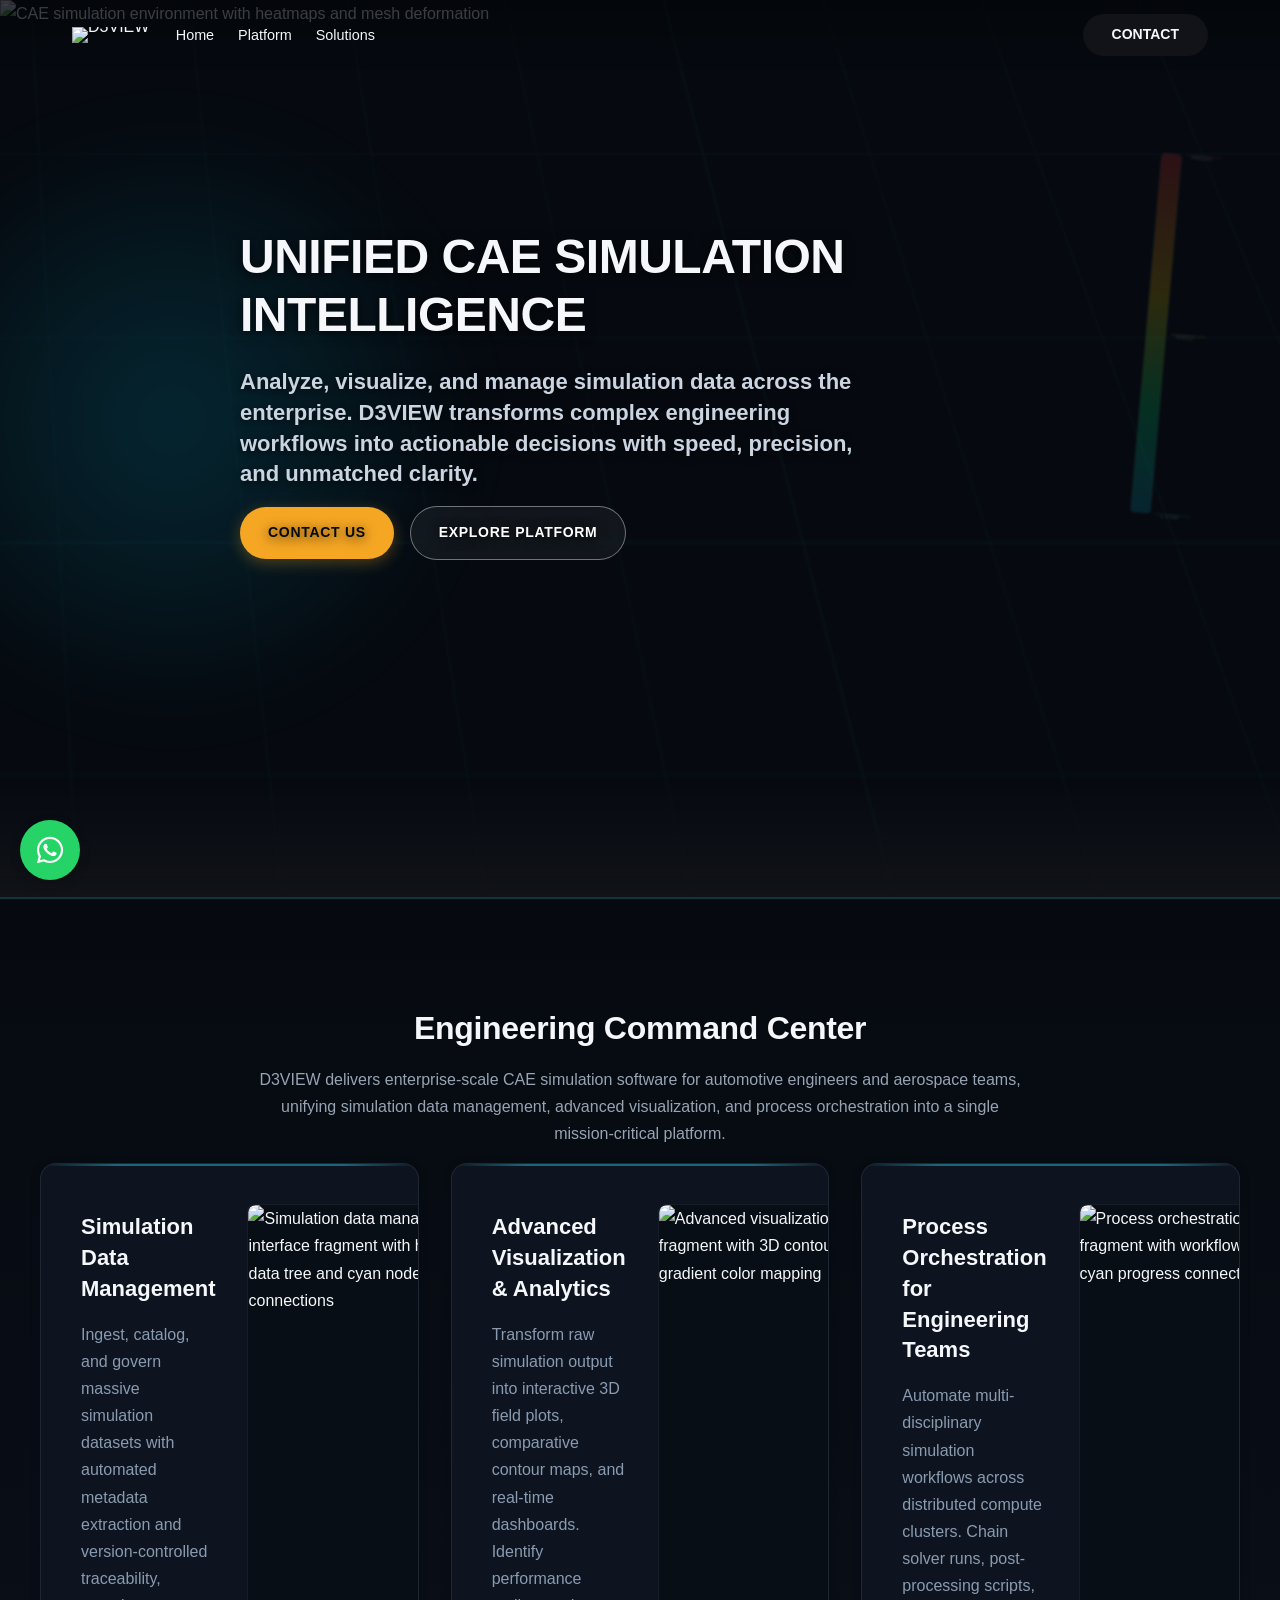
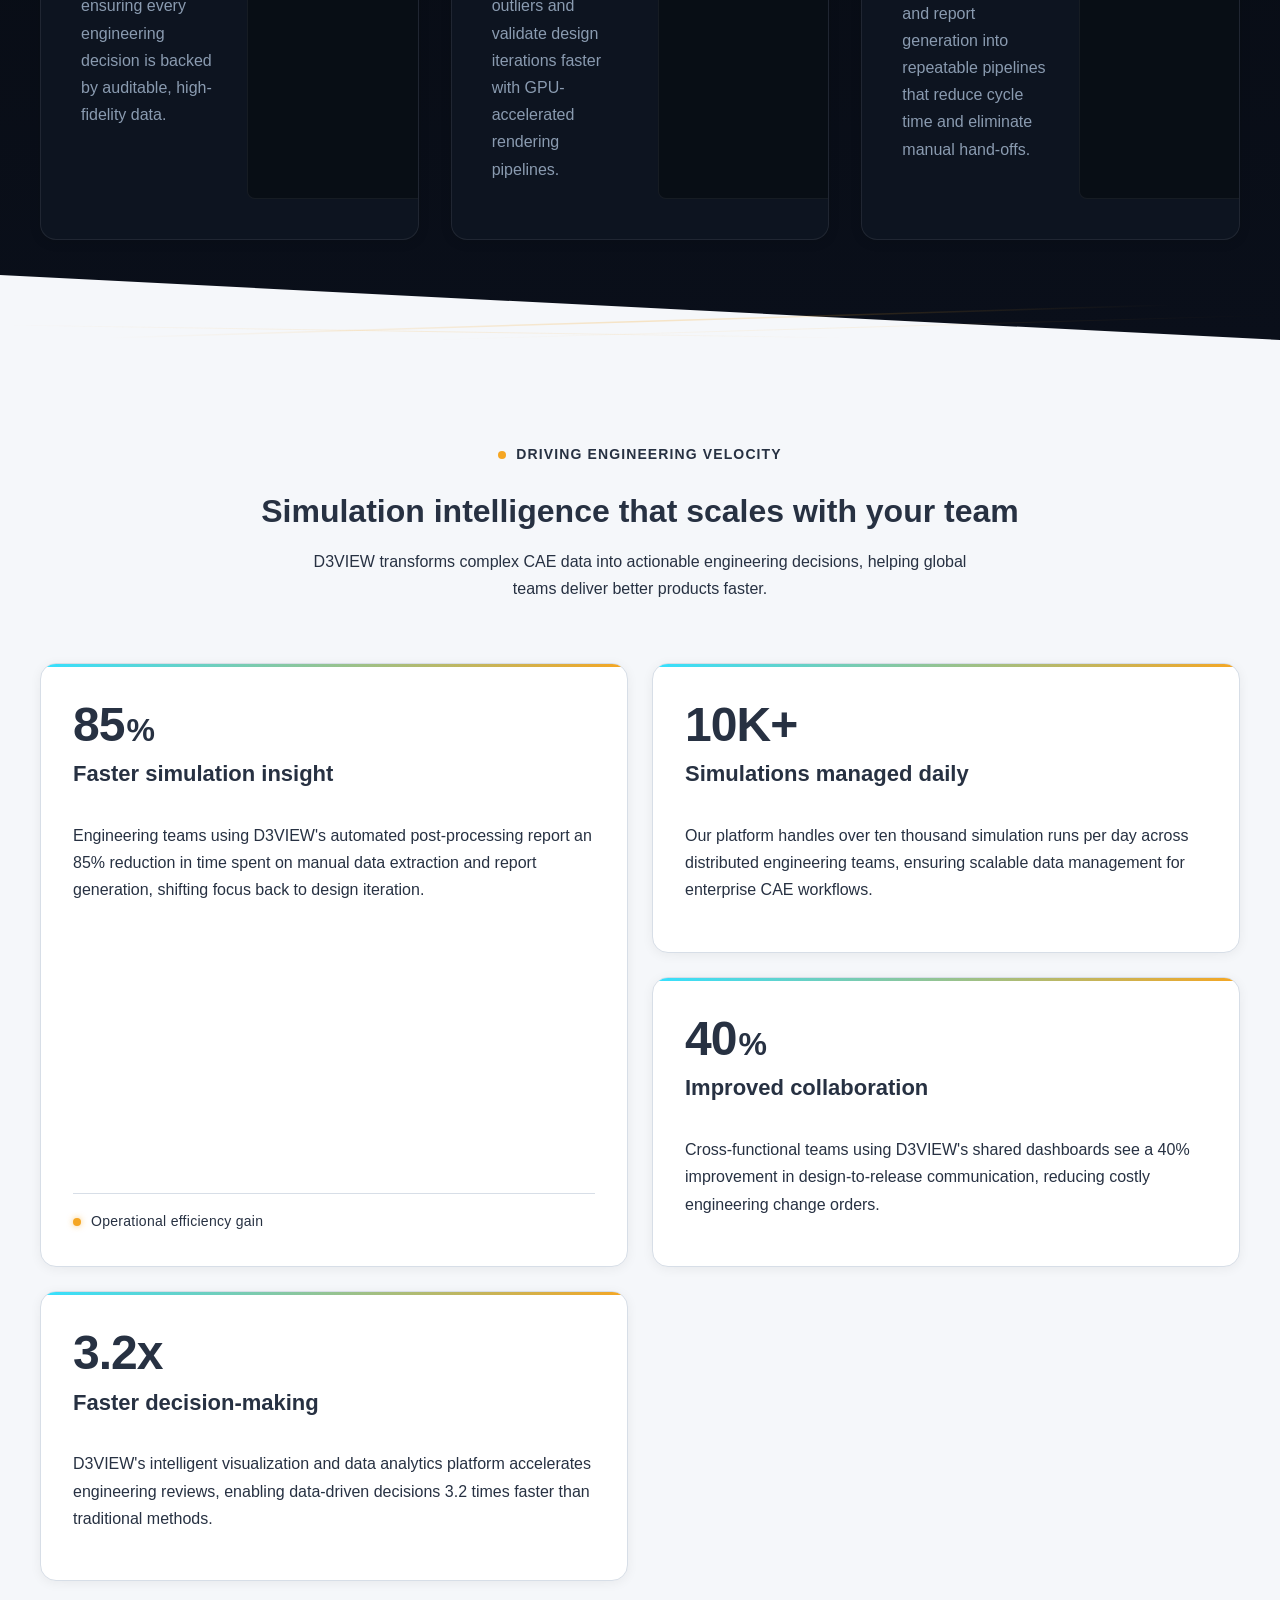
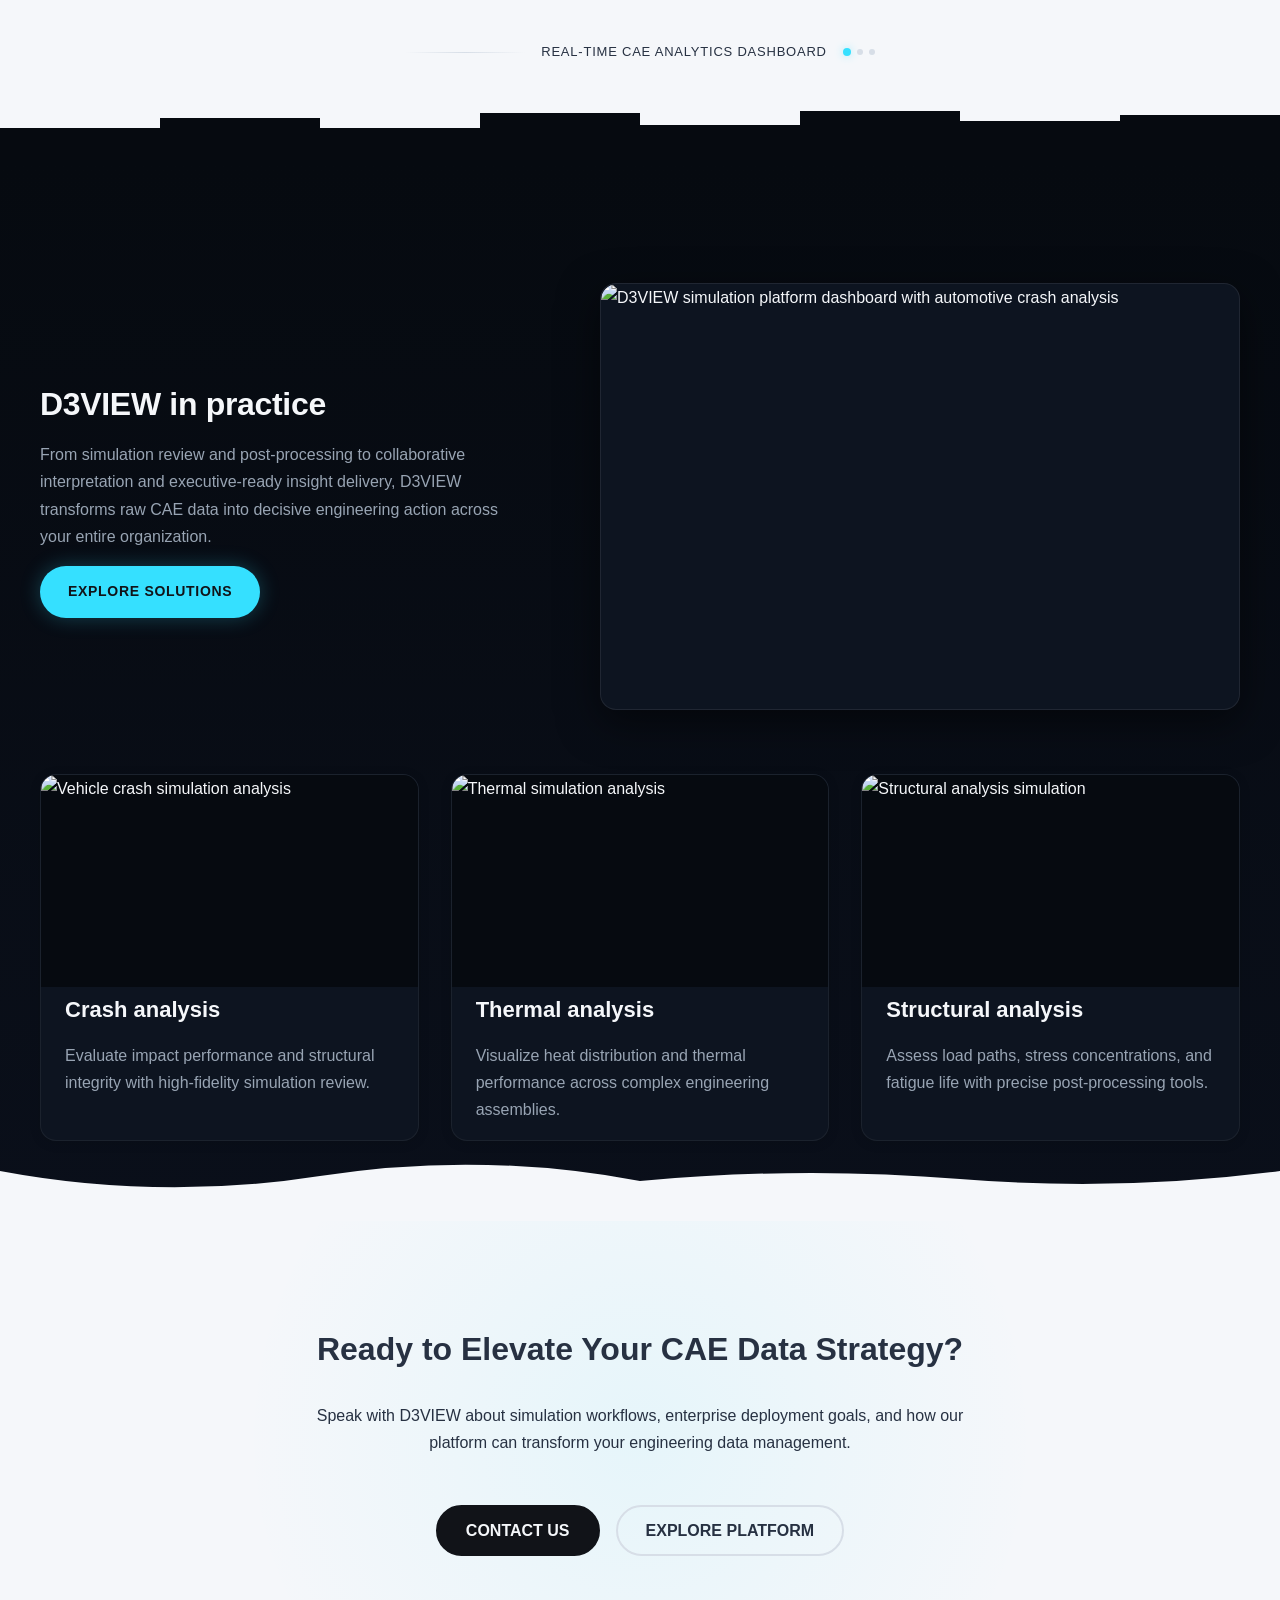
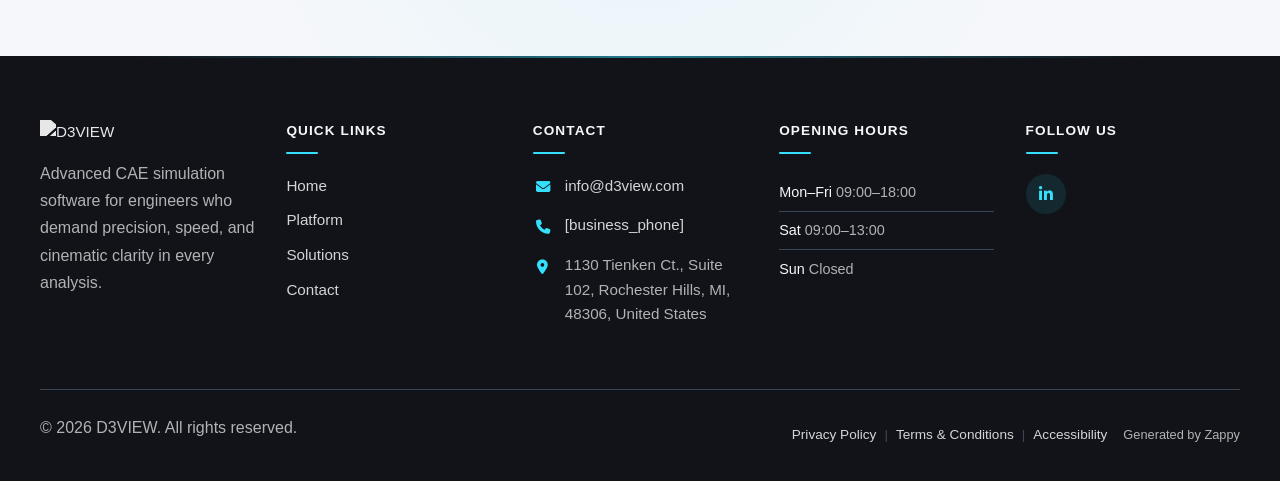
==== commit ccfcf35a: "Background sync: Progressive GitHub Sync" ====
--- a/index.html
+++ b/index.html
@@ -1132,14 +1132,14 @@
         <ul class="footer-contact">
           <li>
             <span class="contact-icon"><i class="fas fa-envelope"></i></span>
-            <span class="contact-text"><a href="mailto:[business_email]">[business_email]</a></span>
+            <span class="contact-text"><a href="mailto:info@d3view.com">info@d3view.com</a></span>
           </li>
           <li>
             <span class="contact-icon"><i class="fas fa-phone"></i></span>
             <span class="contact-text"><a href="tel:[business_phone]">[business_phone]</a></span>
           </li>
           <li><a href="/"><span class="contact-icon"><i class="fas fa-map-marker-alt"></i></span>
-            <span class="contact-text">[business_address]</span></a></li>
+            <span class="contact-text">1130 Tienken Ct., Suite 102, Rochester Hills, MI, 48306, United States</span></a></li>
         </ul>
       </div>
 
@@ -1157,9 +1157,10 @@
       <div class="footer-col footer-social-col">
         <h4>Follow Us</h4>
         <div class="footer-social">
-          <a href="#" aria-label="Facebook" data-zappy-social-placeholder="true"><i class="fab fa-facebook-f"></i></a>
-          <a href="#" aria-label="Instagram" data-zappy-social-placeholder="true"><i class="fab fa-instagram"></i></a>
-          <a href="#" aria-label="WhatsApp" data-zappy-social-placeholder="true"><i class="fab fa-whatsapp"></i></a>
+          <a href="#" aria-label="Facebook" data-zappy-social-placeholder="true" style="display:none !important;"><i class="fab fa-facebook-f"></i></a>
+          <a href="#" aria-label="Instagram" data-zappy-social-placeholder="true" style="display:none !important;"><i class="fab fa-instagram"></i></a>
+          <a href="#" aria-label="WhatsApp" data-zappy-social-placeholder="true" style="display:none !important;"><i class="fab fa-whatsapp"></i></a>
+          <a href="https://linkedin.com/company/D3View" aria-label="LinkedIn" target="_blank" rel="noopener noreferrer" data-element-id="element-ai-1780504317816-lk9x2m" data-element-type="social-link"><i class="fab fa-linkedin-in"></i></a>
         </div>
       </div>
     </div>
